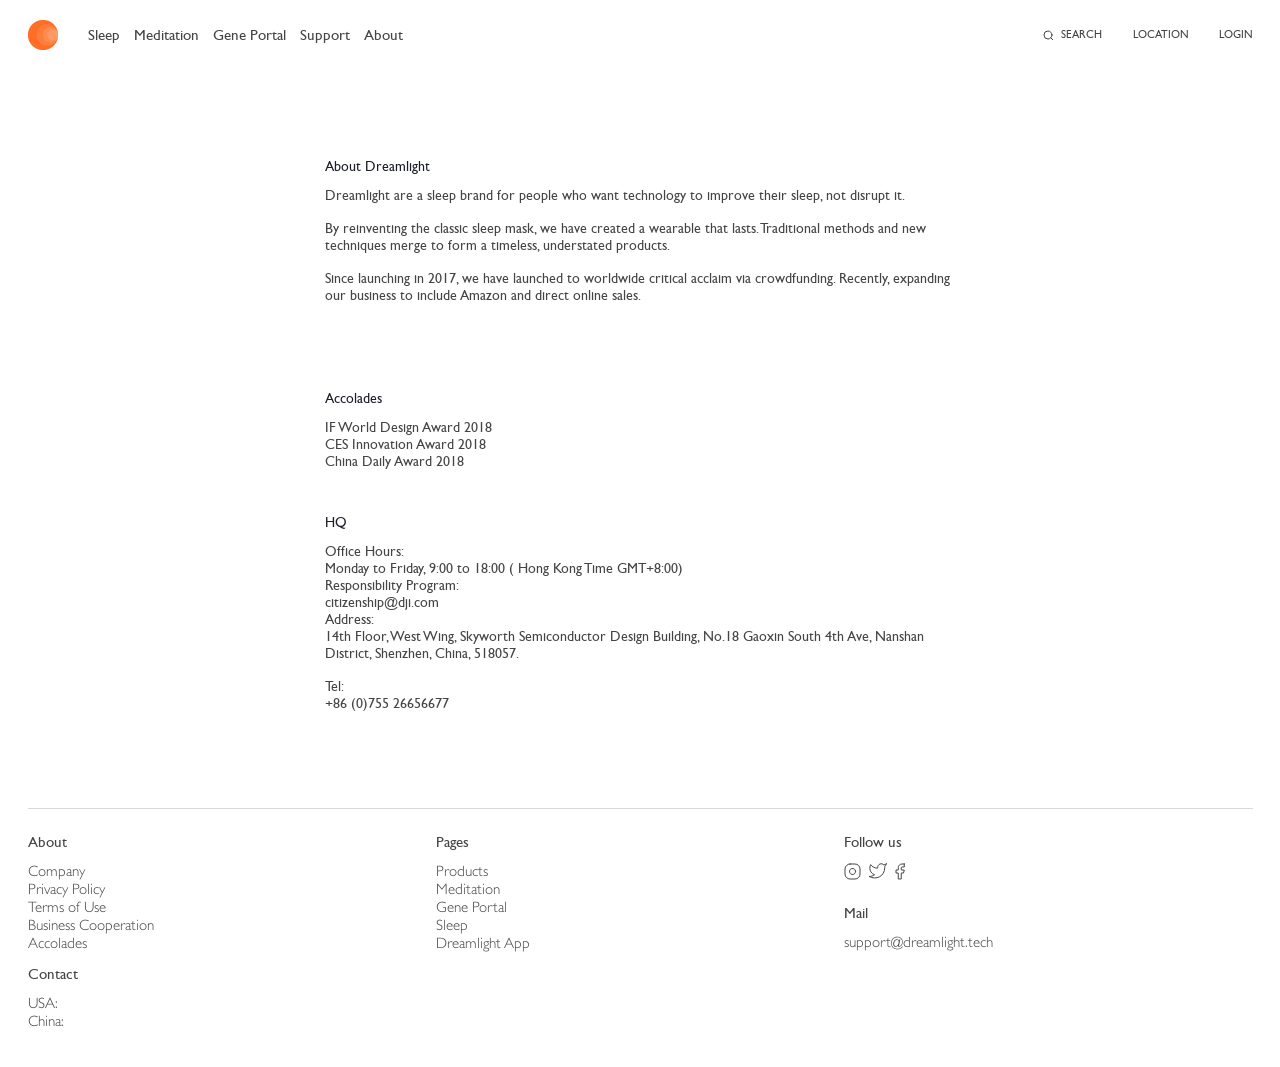
==== about.html @ 3a0cdc54 "renamed files" ====
<!doctype html>
<html>
<head>
<meta charset="utf-8">
<meta name="viewport" content="width=device-width, initial-scale=1.0">
<title>Dream Light</title>

<!-- SET: FAVICON -->
<link rel="shortcut icon" type="image/x-icon" href="images/favicon.png">
<!-- END: FAVICON -->

<!-- SET: STYLESHEET -->
<link href="css/style.css" rel="stylesheet" type="text/css" media="all">
<link href="css/flexslider.css" rel="stylesheet" type="text/css">
<link href="css/customSelectBox.css" rel="stylesheet" type="text/css">
<link href="https://fonts.googleapis.com/css?family=Open+Sans:400,600" rel="stylesheet">
<link href="css/responsive.css" rel="stylesheet" type="text/css">
<!-- END: STYLESHEET -->

</head>

<body>

<!-- wrapper starts -->
<div class="wrapper">
	
	<!-- Header Starts -->
    <header class="header header2">  
		<div class="container">
			<div class="logo">
				<a href="inner6.html#"><img src="images/logo.svg" alt=""></a>
			</div>
			<div id="nav-icon3" class="mobile_menubtn">
				<span></span>
				<span></span>
				<span></span>
				<span></span>
			</div>
			<div class="mainnav">
				<nav>
					<ul>
						<li><a href="inner6.html#">Sleep</a></li>
						<li><a href="inner6.html#">Meditation</a></li>
						<li><a href="inner6.html#">Gene Portal</a></li>
						<li><a href="inner6.html#">Support</a></li>
						<li><a href="inner6.html#">About</a></li>
					</ul>
					<div class="clear"></div>
				</nav>
			</div>
			<div class="right_box">
				<div class="search_box">
					<form action="#" method="post">
						<input type="search" class="search-input" name="search" placeholder="SEARCH">
					</form>
				</div>
				<div class="side_links">
					<ul>
						<li><a href="inner6.html#">LOCATION</a></li>
						<li><a href="inner6.html#">LOGIN</a></li>
					</ul>
				</div>
			</div>
		</div>	
    </header>	
    <!-- Header ends -->
	
	<div class="container">
		<main class="main_content">
			<div class="about_page">
				<article>
					<h3>About Dreamlight</h3>
					<p>Dreamlight are a sleep brand for people who want technology to improve their sleep, not disrupt it.</p>
					<p>By reinventing the classic sleep mask, we have created a wearable that lasts. Traditional methods and new techniques merge to form a timeless, understated products.</p>
					<p>Since launching in 2017, we have launched to worldwide critical acclaim via crowdfunding. Recently, expanding our business to include Amazon and direct online sales.</p>
				</article>
				<div class="accolades">
					<h3>Accolades</h3>
					<ul>
						<li><a href="inner6.html#">IF World Design Award 2018</a></li>
						<li><a href="inner6.html#">CES Innovation Award 2018</a></li>
						<li><a href="inner6.html#">China Daily Award 2018</a></li>
					</ul>
				</div>
				<div class="hq">
					<div class="content">
						<h3>HQ</h3>
						<h6>Office Hours:</h6>
						<p>Monday to Friday, 9:00 to 18:00 ( Hong Kong Time GMT+8:00)</p>
						<h6>Responsibility Program:</h6>
						<p><a href="mailto:citizenship@dji.com">citizenship@dji.com</a></p>
						<h6>Address:</h6>
						<p>14th Floor, West Wing, Skyworth Semiconductor Design Building, No.18 Gaoxin South 4th Ave, Nanshan District, Shenzhen, China, 518057.</p>
					</div>
					<div class="content">
						<h6>Tel:</h6>
						<p>+86 (0)755 26656677</p>
					</div>
				</div>
			</div>
		</main>
	</div>

    <!-- footer starts -->
    <footer class="footer">
		<div class="container">
			<div class="footer_content">
				<div class="footer_box">
					<div class="footer_links">
						<h5>About</h5>
						<ul>
							<li><a href="inner6.html#">Company</a></li>
							<li><a href="inner6.html#">Privacy Policy</a></li>
							<li><a href="inner6.html#">Terms of Use</a></li>
							<li><a href="inner6.html#">Business Cooperation</a></li>
							<li><a href="inner6.html#">Accolades</a></li>
						</ul>
					</div>
					<div class="footer_links">
						<h5>Contact</h5>
						<ul>
							<li><a href="inner6.html#">USA:</a></li>
							<li><a href="inner6.html#">China:</a></li>
						</ul>
					</div>
				</div>
				<div class="footer_box">
					<div class="footer_links">
						<h5>Pages</h5>
						<ul>
							<li><a href="inner6.html#">Products</a></li>
							<li><a href="inner6.html#">Meditation</a></li>
							<li><a href="inner6.html#">Gene Portal</a></li>
							<li><a href="inner6.html#">Sleep</a></li>
							<li><a href="inner6.html#">Dreamlight App</a></li>
						</ul>
					</div>
				</div>
				<div class="footer_box">
					<div class="social_links">
						<h5>Follow us</h5>
						<ul>
							<li><a href="inner6.html#"><img src="images/insta.svg" alt=""></a></li>
							<li><a href="inner6.html#"><img src="images/twitter.svg" alt=""></a></li>
							<li><a href="inner6.html#"><img src="images/fb.svg" alt=""></a></li>
						</ul>
						<div class="clear"></div>
					</div>
					<div class="footer_links">
						<h5>Mail</h5>
						<ul>
							<li><a href="mailto:support@dreamlight.tech">support@dreamlight.tech</a></li>
						</ul>
					</div>
				</div>
			</div>
		</div>
    </footer>
    <!-- footer ends -->
    
</div>
<!-- wrapper ends -->
	
<!-- SET: SCRIPTS -->
<script src="js/jquery.min.js"></script>
<script src="js/jquery.easing.1.3.js"></script>
<script src="js/jquery.hoverIntent.minified.js"></script>
<script src="js/jquery.matchHeight-min.js"></script>
<script src="js/ScrollMagic.min.js"></script>
<script src="js/debug.addIndicators.min.js"></script>
<script src="js/jquery.flexslider-min.js"></script>
<script src="js/SelectBox.js"></script>
<script src="js/custom.js"></script>
<script>
$(function(){
	
}); // end document ready
</script>
<!-- END: SCRIPTS -->

</body>
</html>
---- css/style.css ----
/*====================================== reset.css is here ========================================*/
body,div,dl,dt,dd,ul,ol,li,h1,h2,h3,h4,h5,h6,pre,form,fieldset,input,textarea,p,blockquote,th,td { margin:0; padding:0;}
table {	border-collapse:collapse; border-spacing:0;}
fieldset,img { border:0; }
address,caption,cite,code,dfn,em,strong,th,var {font-style:normal; font-weight:normal;}
ol,ul { list-style:none;}
caption,th {text-align:left;}
h1,h2,h3,h4,h5,h6 {	font-size:100%;	font-weight:bold;}
q:before,q:after {content:'';}
abbr,acronym { border:0;}
.clear{clear:both; font-size:0px;line-height:0px;}
/**************************************************************************************/
a											{color:#000; text-decoration:none; outline:0 none;}
a:hover										{color:#000;  text-decoration:none;}
h1											{font-size:24px;}
h2											{font-size:22px;}
h3											{font-size:18px;}
h4											{font-size:16px;}
h5											{font-size:14px;}
h6											{font-size:12px;}
/*----------------------------------------------------------------------------------*/
html 											{}
body										{color:#b1b1b1; font-family:"Arial", Verdana, Tahoma; font-size:12px;}
.flt_Lt										{float:left; display:inline;}
.flt_Rt										{float:right; display:inline;}
/* ---------------------------------------------------------------------------------*/


/* ---------- layout ----------*/
* {
	box-sizing: border-box;
}
body {
	color: #444444;
	font-family: "Conv_GILLSANS";
}
.wrapper {
	margin: 0 auto;
	overflow: hidden;
}
.container {
	width: 1255px;
	margin: 0 auto;
	padding: 0 15px;
}

/*-------------------------------------------*/


@font-face {
    font-family: 'Conv_GILLSANS';
    src: url('../fonts/gillsans-webfont.eot');
    src: url('../fonts/gillsans-webfont-.eot#iefix') format('embedded-opentype'),
         url('../fonts/gillsans-webfont.woff2') format('woff2'),
         url('../fonts/gillsans-webfont.woff') format('woff'),
         url('../fonts/gillsans-webfont.ttf') format('truetype'),
         url('../fonts/gillsans-webfont.svg#Conv_GILLSANS') format('svg');
    font-weight: normal;
    font-style: normal;
}

@font-face {
	font-family: 'Conv_GillSans-Light';
	src: url('../fonts/GillSans-Light.eot');
	src: local('☺'), url('../fonts/GillSans-Light.woff') format('woff'), url('../fonts/GillSans-Light.ttf') format('truetype'), url('../fonts/GillSans-Light.svg') format('svg');
	font-weight: normal;
	font-style: normal;
}

@font-face {
    font-family: 'CircularMedium';
    src: url('../fonts/CircularMedium_1.eot');
    src: url('../fonts/CircularMedium_1.eot') format('embedded-opentype'),
         url('../fonts/CircularMedium_1.woff2') format('woff2'),
         url('../fonts/CircularMedium_1.woff') format('woff'),
         url('../fonts/CircularMedium_1.ttf') format('truetype'),
         url('../fonts/CircularMedium_1.svg#CircularMedium') format('svg');
}



/* --------- HEADER HERE ---------*/
.header {
	position: absolute;
	left: 0;
	top: 0;
	width: 100%;
	z-index: 9999;
	padding: 20px 0;
}
.header:after {
	display: block;
	content: "";
	clear: both;
}
.header2 {
	background: #ffffff;
	position: relative;
}
.logo {
	float: left;
	margin-right: 30px;
}
.logo a {
	display: block;
	outline: none !important;
}
.logo img {
	display: block;
	max-width: 100%;
}
.right_box {
	float: right;
}
.search_box {
	float: left;
}
.side_links {
	float: left;
}
.side_links ul {
	list-style: none;
	margin: 0;
	padding: 0;
}
.side_links ul li {
	float: left;
	margin-left: 30px;
}
.side_links ul li a {
	display: block;
	color: #ffffff;
	font-size: 11px;
	font-family: 'Conv_GILLSANS';
	font-weight: normal;
	line-height: 30px;
	text-decoration: none;
	text-transform: uppercase;
	transition: 0.2s ease-in;
}
.side_links ul li a:hover {
	color: #FF6E25;
}
.header2 .side_links ul li a {
	color: #444444;
}
.header2 .side_links ul li a:hover {
	color: #FF6E25;
}
.search-input {
	width: 80px;
	height: 30px;
	background: url('../images/searchicon.svg') no-repeat left center;
	border: none;
	border-radius: 0;
	box-shadow: none;
	-webkit-appearance: none;
	outline: none !important;
	color: #ffffff;
	font-size: 11px;
	font-family: 'Conv_GILLSANS';
	font-weight: normal;
	line-height: 30px;
	transition: width 0.4s ease-in;
	padding-left: 18px;
	position: relative;
	left: 20px;
}
.header2 .search-input {
	color: #444444;
	background: url('../images/searchicon_dark.svg') no-repeat left center;
}
.search-input::-webkit-input-placeholder { /* Chrome/Opera/Safari */
	color: #ffffff;
	opacity: 1;
}
.search-input::-moz-placeholder { /* Firefox 19+ */
	color: #ffffff;
	opacity: 1;
}
.search-input:-ms-input-placeholder { /* IE 10+ */
	color: #ffffff;
	opacity: 1;
}
.search-input:-moz-placeholder { /* Firefox 18- */
	color: #ffffff;
	opacity: 1;
}
.header2 .search-input::-webkit-input-placeholder { /* Chrome/Opera/Safari */
	color: #444444;
	opacity: 1;
}
.header2 .search-input::-moz-placeholder { /* Firefox 19+ */
	color: #444444;
	opacity: 1;
}
.header2 .search-input:-ms-input-placeholder { /* IE 10+ */
	color: #444444;
	opacity: 1;
}
.header2 .search-input:-moz-placeholder { /* Firefox 18- */
	color: #444444;
	opacity: 1;
}
.search_box.open .search-input {
	width: 120px;
}


/* ---------------------------------------------------------*/



/* --------- NAVIGATION HERE --------*/
.nav										{}
.nav ul										{}
.nav ul li									{}
.nav ul li a								{}
.nav ul li a span							{}
.nav ul li a:hover							{}
.mainnav {
	float: left;
}
.mainnav nav {

}
.mainnav nav ul {
	list-style: none;
	margin: 0;
	padding: 0;
}
.mainnav nav ul li {
	float: left;
	margin-right: 14px;
}
.mainnav nav ul li a {
	display: block;
	color: #ffffff;
	font-size: 15px;
	font-family: 'Conv_GILLSANS';
	font-weight: normal;
	line-height: 30px;
	text-decoration: none;
	transition: 0.2s ease-in;
	outline: none !important;
}
.mainnav nav ul li a:hover {
	color: #FF6E25;
}
.header2 .mainnav nav ul li a {
	color: #444444;
}
.header2 .mainnav nav ul li a:hover {
	color: #FF6E25;
}



/* ---------------------------------------------------------*/

/* ------- MAIN CONTENT HERE --------*/
.main_content {
	max-width: 1050px;
	margin: 0 auto;
}
.backbg {
	display: none;
}
.backbgbox {
	background-size: cover;
	background-position: center center;
}
.homehero {
	height: 80vh;
	min-height: 600px;
	position: relative;
	z-index: 80;
}
.homehero_caption {
	height: 100%;
	display: -webkit-box;
	display: -ms-flexbox;
	display: flex;
	-webkit-box-align: center;
	-ms-flex-align: center;
	align-items: center;
	-webkit-box-pack: center;
	-ms-flex-pack: center;
	justify-content: center;
	-webkit-box-orient: vertical;
  	-webkit-box-direction: normal;
    -ms-flex-direction: column;
    flex-direction: column;
	text-align: center;
}
.homehero_caption h1 {
	color: #ffffff;
	font-size: 48px;
	font-family: 'CircularMedium';
	font-weight: normal;
	line-height: normal;
	letter-spacing: -1px;
}
.homehero_caption h1 .oin {
	position: relative;
}
.homehero_caption h1 .oin:after {
	display: block;
	content: "";
	width: 31px;
	height: 18px;
	background: url('../images/Oval.svg') no-repeat center center;
	background-size: 100% auto;
	position: absolute;
	left: 92%;
	top: 92%;
}
.homehero_caption p {
	color: #ffffff;
	font-size: 24px;
	font-family: 'Conv_GILLSANS';
	font-weight: normal;
	line-height: normal;
	margin-bottom: 0;
}
.homehero_caption h1 + p {
	padding-top: 4px;
}
.highlight_products {
	position: relative;
	z-index: 80;
}
.highlight_products_list {
	margin: 0 -20px;
}
.highlight_products_list ul {
	list-style: none;
	margin: 0;
	padding: 0;
}
.highlight_products_list ul li {
	padding: 0 20px;
	float: left;
	width: 33.33%;
	margin-bottom: 30px;
}
.down_arrow {
	display: block;
	width: 40px;
	height: 40px;
	background: url('../images/downarrow.svg') no-repeat center center;
	position: absolute;
	bottom: 0;
	left: 50%;
	margin-left: -20px;
	transition: 0.2s ease-in;
	cursor: pointer;
	outline: none !important;
}
.down_arrow:hover {
	opacity: 0.8;
}
.product_box {
	text-align: center;
}
.highlight_products_list ul li figure {
	height: 204px;
	border: 1px solid #dddddd;
	border-radius: 8px;
	margin: 0;
	display: -webkit-box;
	display: -ms-flexbox;
	display: flex;
	-webkit-box-orient: vertical;
	-webkit-box-direction: normal;
	-ms-flex-direction: column;
	flex-direction: column;
	-webkit-box-align: center;
	-ms-flex-align: center;
	align-items: center;
	-webkit-box-pack: end;
	-ms-flex-pack: end;
	justify-content: flex-end;
	position: relative;
	margin-bottom: 12px;
}

:hover .highlight_products_list ul li figure {
		box-shadow: 0 8px 9px 4px rgba(0, 0, 0, 0.08);
		-webkit-transition: box-shadow 0.5s ease-in-out;
    -moz-transition: box-shadow 0.5s ease-in-out;
    -ms-transition: box-shadow 0.5s ease-in-out;
    -o-transition: box-shadow 0.5s ease-in-out;
    transition: box-shadow 0.5s ease-in-out;
		border-color: #fff;
	}

.highlight_products_list ul li figure > img {
	display: block;
	max-width: 90%;
	max-height: 90%;
}
.highlight_products {
	padding-top: 12px;
	padding-bottom: 20px;
}
.highlight_products_list ul li figure .prime {
	position: absolute;
	right: 15px;
	bottom: 20px;
}
.highlight_products_list ul li .info {
	padding: 0 45px;
	position: relative;
}
.highlight_products_list ul li .info h4 {
	color: #444444;
	font-size: 15px;
	font-family: 'Conv_GILLSANS';
	font-weight: normal;
	line-height: normal;
}
.highlight_products_list ul li .info .price {
	color: #8E8E8E;
	font-size: 15px;
	font-family: 'Conv_GILLSANS';
	font-weight: normal;
	line-height: normal;
	position: absolute;
	right: 0;
	top: 0;
}
.highlight_products_list ul li.featured figure {
	border: 1px solid rgba(0,0,0,0);
	box-shadow: 0 8px 9px 4px rgba(0, 0, 0, 0.08);
}
.dreamlight_box {
	background: #fafafa;
	padding-top: 40px;
}
.dreamlight_box h2 {
	color: #444444;
	font-size: 24px;
	font-family: 'Conv_GILLSANS';
	font-weight: normal;
	line-height: normal;
	position: relative;
	z-index: 80;
	text-align: left;
	position: absolute;
	top: 10px;
	left: 0;
	background: #fafafa;
	width: 380px;
}
.dreamlight_product {
	margin-top: -20px;
}
.dreamlight_product img {
	display: block;
	max-width: 100%;
	margin: 0 auto;
}
.feature_list {
	padding-top: 64px;
	padding-bottom: 45px;
	position: relative;
	background: #ffffff;
	z-index: 90;
}
.feature_list ul {

}
.feature_list ul li {
	padding-bottom: 100px;
}
.feature_list ul li:last-child {
	padding-bottom: 0;
}
.feature_list ul li:after {
	display: block;
	content: "";
	clear: both;
}
.feature_list ul li figure {
	display: block;
	width: 50%;
	height: 325px;
	float: left;
	margin: 0;
}
.feature_list ul li .content {
	float: right;
	width: 36%;
}
.feature_list ul li:nth-child(odd) figure {
	float: right;
}
.feature_list ul li:nth-child(odd) .content {
	float: left;
}
.feature_list ul li h3 {
	color: #444444;
	font-size: 24px;
	font-family: 'Conv_GILLSANS';
	font-weight: normal;
	line-height: normal;
	padding-bottom: 14px;
}
.feature_list ul li p {
	color: #444444;
	font-size: 13px;
	font-family: 'Conv_GILLSANS';
	font-weight: normal;
	line-height: normal;
	margin-bottom: 14px;
}
.btn {
	display: inline-block;
	height: 33px;
	background: #ffffff;
	border: 1px solid #e7e7e7;
	border-radius: 0;
	box-shadow: none;
	-webkit-appearance: none;
	outline: none !important;
	padding: 0 12px;
	color: #444444;
	font-size: 12px;
	font-family: 'Conv_GILLSANS';
	font-weight: normal;
	line-height: 31px;
	text-decoration: none;
	text-transform: uppercase;
	transition: 0.2s ease-in;
}
.btn:hover {
	background: #e7e7e7;
}
.feature_list ul li .btn {
	margin-top: 10px;
}
.partner_box {
	width: 920px;
	margin: 0 auto;
	position: relative;
	margin-top: -66px;
	z-index: 40;
}
.partner_box ul {
	list-style: none;
	margin: 0;
	padding: 0;
}
.partner_box ul li {
	width: 21.73%;
	float: left;
	margin-right: 4.34%;
	margin-bottom: 4.34%;
	background: #ffffff;
	box-shadow: 0 2px 11px 0 rgba(0, 0, 0, 0.06);
	border-radius: 2px;
	overflow: hidden;
	transition: 0.2s ease-in;
}
.partner_box ul li img {
	display: block;
	max-width: 100%;
}
.partner_box ul li:hover {
	box-shadow: 0 2px 16px 0 rgba(0, 0, 0, 0.1);
}
.partner_box ul li:nth-child(4n) {
	margin-right: 0;
}
.partner_box ul li a {
	height: 132px;
	background: #ffffff;
	display: -webkit-box;
	display: -ms-flexbox;
	display: flex;
	-webkit-box-orient: vertical;
	-webkit-box-direction: normal;
	-ms-flex-direction: column;
	flex-direction: column;
	-webkit-box-align: center;
	-ms-flex-align: center;
	align-items: center;
	-webkit-box-pack: center;
	-ms-flex-pack: center;
	justify-content: center;
}
.app_download_box {
	padding-bottom: 34px;
    position: relative;
    z-index: 80;
    background: #ffffff;
}
.half_box {
	width: 50%;
}
.app_download_box:after {
	display: block;
	content: "";
	clear: both;
}
.app_download_box h3 {
	color: #444444;
	font-size: 24px;
	font-family: 'Conv_GILLSANS';
	font-weight: normal;
	line-height: normal;
	padding-bottom: 14px;
}
.app_download_box p {
	color: #444444;
	font-size: 13px;
	font-family: 'Conv_GILLSANS';
	font-weight: normal;
	line-height: normal;
	margin-bottom: 14px;
	max-width: 460px;
}
.app_link {

}
.app_link ul {
	list-style: none;
	margin: 0;
	padding: 0;
}
.app_link ul li {
	float: left;
	margin-right: 40px;
}
.app_link ul li:last-child {
	margin-right: 0;
}
.app_download_box .app_link {
	padding-top: 24px;
}
.right_design {
	float: right;
}
.right_design .d1 {
	float: left;
	margin-right: 108px;
}
.right_design .d2 {
	float: left;
}
.app_download_box .half_box {
	float: left;
}
.vid_box {
	padding-bottom: 34px;
    position: relative;
    z-index: 80;
}
.embed-responsive video {
	display: block;
	width: 100%;
}
.play_btn {
  border: 0;
  background: transparent;
  box-sizing: border-box;
  width: 0;
  height: 50px;
  border-color: transparent transparent transparent #f1f1ef;
  transition: 0.2s all ease;
  cursor: pointer;
  border-style: solid;
  border-width: 25px 0 25px 40px;
  outline: none !important;
}
.play_btn.paused {
  opacity: 0;
  border-style: double;
  border-width: 0px 0 0px 40px;
}
.embed-responsive:hover .play_btn.paused {
	opacity: 1;
}
.play_btn:hover {
  border-color: transparent transparent transparent #ffffff;
}
.vid_box .play_btn {
	position: absolute;
	top:50%;
	left:50%;
	-ms-transform: translate(-50%,-50%);
	-webkit-transform: translate(-50%,-50%);
	transform:translate(-50%,-50%);
}
.embed-responsive {
	position: relative;
}
.product_list_box {
	padding-top: 90px;
	padding-bottom: 35px;
}
.product_list {

}
.product_list ul {
	list-style: none;
	margin: 0;
	padding: 0;
}
.product_list ul li {
	padding-bottom: 82px;
}
.product_list ul li:last-child {
	padding-bottom: 0;
}
.product_list ul li:after {
	display: block;
	content: "";
	clear: both;
}
.product_list ul li.featured figure {
	border: 1px solid #ff6e25;
}
.product_list ul li h3 {
	display: inline-block;
	color: #444444;
	font-size: 24px;
	font-family: 'Conv_GILLSANS';
	font-weight: normal;
	line-height: normal;
	padding-bottom: 14px;
}
.product_list ul li h3 small {
	font-size: 1em;
	font-family: 'Conv_GillSans-Light';
}
.product_list ul li p {
	color: #444444;
	font-size: 13px;
	font-family: 'Conv_GILLSANS';
	font-weight: normal;
	line-height: normal;
	margin-bottom: 14px;
}
.product_list ul li .prime {
	display: inline-block;
	margin-left: 8px;
}
.product_list ul li figure {
	background: #ffffff;
	width: 51%;
	height: 332px;
	float: left;
	border: 1px solid #dddddd;
	border-radius: 8px;
	display: -webkit-box;
	display: -ms-flexbox;
	display: flex;
	-webkit-box-orient: vertical;
	-webkit-box-direction: normal;
	-ms-flex-direction: column;
	flex-direction: column;
	-webkit-box-align: center;
	-ms-flex-align: center;
	align-items: center;
	-webkit-box-pack: center;
	-ms-flex-pack: center;
	justify-content: center;
	margin: 0;
}
.product_list ul li .content {
	width: 36.22%;
	float: right;
}
.product_list ul li .btn {
    margin-top: 10px;
}
.product_list ul li:nth-child(odd) figure {
	float: right;
}
.product_list ul li:nth-child(odd) .content {
	float: left;
}
.gene_portal {
	background: #F7F7F6;
}
.gene_portal .half_box {
	float: left;
	min-height: 600px;
}
.gene_fig {
	background: #EFF0ED;
	display: -webkit-box;
	display: -ms-flexbox;
	display: flex;
	-webkit-box-orient: vertical;
	-webkit-box-direction: normal;
	-ms-flex-direction: column;
	flex-direction: column;
	-webkit-box-align: center;
	-ms-flex-align: center;
	align-items: center;
	-webkit-box-pack: center;
	-ms-flex-pack: center;
	justify-content: center;
	position: relative;
}
.gene_fig:before {
	display: block;
	content: "";
	width: 2000px;
	height: 100%;
	background: #EFF0ED;
	position: absolute;
	right: 100%;
	top: 0;
}
.portal_login {
	display: -webkit-box;
	display: -ms-flexbox;
	display: flex;
	-webkit-box-orient: vertical;
	-webkit-box-direction: normal;
	-ms-flex-direction: column;
	flex-direction: column;
	-webkit-box-align: center;
	-ms-flex-align: center;
	align-items: center;
	-webkit-box-pack: center;
	-ms-flex-pack: center;
	justify-content: center;
}
.sign_box_wrapper {
	width: 250px;
}
.sign_box {
	border-radius: 4px;
  	background-color: #ffffff;
  	box-shadow: 4px 7px 19px 0 #dddddd;
	overflow: hidden;
	margin-bottom: 25px;
}
.sign_box .title {
	background: #ffffff;
	box-shadow: 0 0 14px 0 #dddddd;
	padding: 16px 12px;
	border-radius: 4px 4px 0 0;
	margin-bottom: 20px;
}
.sign_box .title:after {
	display: block;
	content: "";
	clear: both;
}
.sign_box .title h5 {
	color: #949ea8;
	font-size: 11px;
	font-family: 'Conv_GILLSANS';
	font-weight: normal;
	line-height: normal;
	text-transform: uppercase;
	letter-spacing: 1px;
	float: left;
}
.sign_box .title a {
	display: block;
	color: #bdc3c6;
	font-size: 12px;
	font-family: 'Conv_GILLSANS';
	font-weight: normal;
	line-height: normal;
	text-decoration: none;
	transition: 0.1s ease-in;
	opacity: 0.96;
	letter-spacing: 0.4px;
	float: right;
}
.sign_box .title a:hover {
	color: #444444;
	opacity: 0.6;
}
.sign_box .content {
	padding: 0 12px;
}
.std_input {
	display: block;
	width: 100%;
	height: 40px;
	background: #f5f8f9;
	border: 1px solid rgba(0,0,0,0);
	border-radius: 3px;
	box-shadow: none;
	-webkit-appearance: none;
	outline: none !important;
	padding: 0 12px;
	color: #454749;
	font-size: 14px;
	font-family: 'Conv_GILLSANS';
	font-weight: normal;
	line-height: 38px;
	letter-spacing: 0.2px;
	transition: 0.2s ease-out;
}
.std_input::-webkit-input-placeholder { /* Chrome/Opera/Safari */
	color: #D1D7D9;
	opacity: 1;
}
.std_input::-moz-placeholder { /* Firefox 19+ */
	color: #D1D7D9;
	opacity: 1;
}
.std_input:-ms-input-placeholder { /* IE 10+ */
	color: #D1D7D9;
	opacity: 1;
}
.std_input:-moz-placeholder { /* Firefox 18- */
	color: #D1D7D9;
	opacity: 1;
}
.std_input:focus {
	background: #fcfcfd;
	border: 1px solid #ecf0f3;
}
.input_box {
	margin-bottom: 10px;
	position: relative;
}
.create_account {
	text-align: center;
}
.create_account h6 {
	color: #dddddd;
	font-size: 14px;
	font-family: 'Conv_GILLSANS';
	font-weight: normal;
	line-height: normal;
	opacity: 0.96;
	padding-bottom: 5px;
}
.create_account a {
	display: inline-block;
	color: #ff6e25;
	font-size: 14px;
	font-family: 'Conv_GILLSANS';
	font-weight: normal;
	line-height: normal;
	opacity: 0.96;
	text-decoration: none;
	transition: 0.1s ease-in;
	outline: none !important;
}
.create_account a:hover {
	opacity: 1;
}
.input_box .icon {
	position: absolute;
	right: 6px;
	top:50%;
	-ms-transform: translate(0,-50%);
	-webkit-transform: translate(0,-50%);
	transform:translate(0,-50%);
}
.input_box .icon img {
	display: block;
}
.submit_box {
	margin-bottom: 15px;
	padding-top: 15px;
}
.std_submit {
	width: 100%;
	height: 46px;
	background: #ff6e25;
	border: none;
	border-radius: 2px;
	box-shadow: none !important;
	-webkit-appearance: none;
	outline: none !important;
	color: #ffffff;
	font-size: 14px;
	font-family: 'Conv_GILLSANS';
	font-weight: normal;
	line-height: 46px;
	text-transform: uppercase;
	text-decoration: none;
	transition: 0.2s ease-in;
	text-align: center;
	padding: 0 15px;
	cursor: pointer;
}
.std_submit:hover {
	background: #ec601a;
}
.product_info_wrapper {
	padding-top: 52px;
	padding-bottom: 38px;
}
.product_info {

}
.gallery_box_wrapper {
	width: 50%;
	float: left;
}
.gallery_thumbs {
	width: 43px;
	float: left;
	margin-right: 18px;
}
.gallery_thumbs ul {
	list-style: none;
	margin: 0;
	padding: 0;
}
.gallery_thumbs ul li {
	margin-bottom: 10px;
	cursor: pointer;
	transition: 0.1s ease-in;
}
.gallery_thumbs ul li.flex-active {
	opacity: 0.8;
}
.gallery_thumbs ul li img {
	display: block;
	width: 100%;
}
.gallery_box {
	width: 445px;
	float: left;
	margin: 0 !important;
}
.product_info {
	width: 42.5%;
	float: right;
}
.flexslider {
	border: none !important;
}
.product_info h1 {
	color: #444444;
	font-size: 22px;
	font-family: 'Conv_GILLSANS';
	font-weight: normal;
	line-height: normal;
	padding-bottom: 30px;
}
.product_info h1 img {
	margin-left: 5px;
}
.select_box {
	width: 260px;
	margin-bottom: 12px;
}
.select_box h4 {
	color: #444444;
	font-size: 11px;
	font-family: 'Conv_GILLSANS';
	font-weight: normal;
	line-height: normal;
	letter-spacing: 1.2px;
	text-transform: uppercase;
	padding-bottom: 8px;
}
.btn_box {
	width: 260px;
}
.btn_box ul {
	list-style: none;
	margin: 0;
	padding: 0;
}
.btn_box ul li {
	margin-bottom: 12px;
}
.btn-md {
	display: block;
	width: 100%;
	height: 46px;
	background: #cccccc;
	border: none;
	border-radius: 0;
	box-shadow: none;
	-webkit-appearance: none;
	outline: none !important;
	color: #ffffff;
	font-size: 13px;
	font-family: 'Conv_GILLSANS';
	font-weight: normal;
	line-height: 46px;
	letter-spacing: 1px;
	text-decoration: none;
	transition: 0.1s ease-in;
	text-align: center;
	padding: 0 15px;
}
.btn-md:hover {
	color: #ffffff;
	background: #b4b4b4;
}
.overview_box {

}
.overview_box h4 {
	color: #444444;
	font-size: 11px;
	font-family: 'Conv_GILLSANS';
	font-weight: normal;
	line-height: normal;
	letter-spacing: 1.2px;
	text-transform: uppercase;
	padding-bottom: 14px;
}
.overview_box ul {
	list-style: none;
	margin: 0;
	padding: 0;
}
.overview_box ul li {
	color: #444444;
	font-size: 12px;
	font-family: 'Conv_GILLSANS';
	font-weight: normal;
	line-height: normal;
	letter-spacing: 0.2px;
	padding-bottom: 12px;
}
.product_info .btn_box {
	padding-bottom: 36px;
}
.btn-info {
	background: #5890ff;
}
.btn-info:hover {
	background: #2366eb;
}
.discount_box_wrapper {

}
.discount_box {
	background: #ffffff;
	border-radius: 2px;
	overflow: hidden;
	box-shadow: 0 30px 80px 0 rgba(0, 0, 0, 0.05);
	padding-bottom: 34px;
	margin-bottom: 34px;
}
.discount_box .title {
	background: #fafafa;
	text-align: center;
	border-radius: 2px 2px 0 0;
	padding: 16px 15px;
}
.discount_box .title h3 {
	color: #444444;
	font-size: 11px;
	font-family: 'Conv_GILLSANS';
	font-weight: normal;
	line-height: normal;
	text-transform: uppercase;
	letter-spacing: 1.2px;
}
.discount_box .content {
	max-width: 800px;
	margin: 0 auto;
	padding: 0 15px;
	padding-top: 25px;
}
.discount_box .content figure {
	text-align: center;
	margin: 0;
	margin-bottom: 18px;
}
.discount_box .content p {
	color: #444444;
	font-size: 13px;
	font-family: 'Conv_GILLSANS';
	font-weight: normal;
	line-height: normal;
	margin-bottom: 20px;
}
.discount_box .content p span {
	color: #aaaaaa;
}
.disc_input {
	text-align: center;
}
.subsc_input {
	display: inline-block;
	width: 260px;
	height: 44px;
	background: #ffffff;
	border: 1px solid #dddddd;
	border-radius: 2px;
	box-shadow: 0 6px 20px 0 rgba(0, 0, 0, 0.05);
	-webkit-appearance: none;
	outline: none !important;
	padding: 0 15px;
	color: #444444;
	font-size: 13px;
	font-family: 'Conv_GILLSANS';
	font-weight: normal;
	line-height: 42px;
	transition: 0.2s ease-in;
}
.as_seen_wrapper {

}
.as_seen {
	background: #ffffff;
	box-shadow: 0 30px 80px 0 rgba(0, 0, 0, 0.1);
	max-width: 1050px;
	margin: 0 auto;
}
.vid_box2 {
	padding-bottom: 0;
}
.as_seen .left_content {
	width: 66.66%;
	float: left;
	background: #fafafa;
	padding-bottom: 54px;
}
.as_seen .left_content figure {
	margin: 0;
}
.as_seen .left_content figure img {
	display: block;
	width: 100%;
}
.as_seen .right_content {
	width: 33.34%;
	float: right;
	padding: 0 30px;
}
.as_seen:after {
	display: block;
	content: "";
	clear: both;
}
.as_seen_content {
	padding-top: 90px;
	border-bottom: 1px solid #e8e8e8;
	padding-bottom: 14px;
}
.as_seen_content h2 {
	color: #444444;
	font-size: 32px;
	font-family: 'CircularMedium';
	font-weight: normal;
	line-height: normal;
	padding-bottom: 24px;
}
.as_seen_content p {
	color: #444444;
	font-size: 12px;
	font-family: 'Conv_GILLSANS';
	font-weight: normal;
	line-height: normal;
	margin-bottom: 14px;
	opacity: 0.6;
}
.asseen_logo {
	margin-bottom: 26px;
}
.asseen_logo img {
	max-width: 100%;
}
.as_seen .left_content .content {
	padding: 0 45px;
	padding-top: 20px;
}
.as_seen .left_content .content h3 {
	color: #2c2c2c;
	font-size: 22px;
	font-family: 'Conv_GILLSANS';
	font-weight: normal;
	line-height: normal;
	letter-spacing: 1.6px;
	padding-bottom: 54px;
}
.sm_features {
	width: 32%;
	float: left;
}
.as_seen .left_content .content .btn_box_wrapper {
	width: 68%;
	float: right;
}
.sm_features ul {
	list-style: none;
	margin: 0;
	padding: 0;
}
.sm_features ul li {
	color: #a0a0a0;
	font-size: 14px;
	font-family: 'Conv_GILLSANS';
	font-weight: normal;
	line-height: normal;
	padding-bottom: 24px;
}
.sm_features ul li strong {
	color: #2c2c2c;
	font-size: 26px;
	font-family: 'Conv_GILLSANS';
	font-weight: normal;
	line-height: normal;
	margin-right: 8px;
}
.btn-danger {
	background: #d61c6c;
}
.btn-danger:hover {
	background: #b50d56;
}
.as_seen .left_content .content .btn_box .btn-md {
	display: block;
	width: 46.15%;
	float: left;
}
.as_seen .left_content .content .btn_box .btn-md:nth-child(2n) {
	float: right;
}
.as_seen .left_content .content .btn_box {
	width: auto;
}
.as_seen .left_content .content .btn_box a {
	font-size: 14px;
	letter-spacing: 0.6px;
}
.raised {
	padding-bottom: 36px;
}
.raised p {
	color: #9b9b9b;
	font-size: 16px;
	font-family: 'Conv_GILLSANS';
	font-weight: normal;
	line-height: normal;
	letter-spacing: 0.6px;
}
.progress_bar {
	width: 100%;
	height: 10px;
	background: #dddddd;
	border-radius: 10px;
	position: relative;
	margin-bottom: 12px;
}
.progress_bar span {
	position: absolute;
	left: 0;
	top: 0;
	height: 100%;
	background: #d61c6c;
	border-radius: 10px;
}
.product_list2 ul li figure {
	border-radius: 2px;
	overflow: hidden;
}
.product_list2 ul li figure.backbgbox {
	background-size: cover;
	background-position: center center;
}
.product_list2 ul li .content {
	padding-top: 10px;
}
.product_list2 ul li:last-child {
	padding-bottom: 50px;
}
select.std_select {
    left: -999em;
    position: absolute;
}
.customSelect.std_select {
	float: none;
	margin: 0;
}
.customSelect.std_select .selectedValue {
	height: 30px;
	background: #ffffff;
	border: 1px solid #dddddd;
	border-radius: 0;
	color: #444444;
	font-size: 11px;
	font-family: 'Conv_GILLSANS';
	font-weight: normal;
	line-height: 30px;
	letter-spacing: 1.2px;
	text-transform: uppercase;
	padding: 0 5px;
	padding-right: 35px;
	box-shadow: none !important;
}
.customSelect.std_select .selectValueWrap .caret {
    cursor: pointer;
    position: absolute;
    right: 12px;
    top: 13px;
}
.customSelect.std_select .selectedValue span {
	display: inline-block;
	width: 16px;
	height: 16px;
	background: #949ea8;
	margin-right: 10px;
	position: relative;
	top: 4px;
}
.customSelect.std_select .selectList {
	border-radius: 0;
	width: 100%;
	border: 1px solid #dddddd;
	margin: 0;
	margin-top: -1px;
}
.customSelect.std_select .selectList dd {
	color: #444444;
	font-size: 11px;
	font-family: 'Conv_GILLSANS';
	font-weight: normal;
	line-height: 28px;
	letter-spacing: 1.2px;
	text-transform: uppercase;
	padding: 0 5px;
}
.customSelect.std_select .selected {
	background: #e8e8e8;
}
.customSelect.std_select .hovered {
	background: #f4f4f4;
}
.customSelect.std_select .selectList dd span {
	display: inline-block;
	width: 16px;
	height: 16px;
	background: #949ea8;
	margin-right: 10px;
	position: relative;
	top: 4px;
}
.customSelect.std_select .gray {
	background: #949ea8 !important;
}
.customSelect.std_select .blue {
	background: #AAC8E4 !important;
}
.customSelect.std_select .gold {
	background: #F6F28E !important;
}
.customSelect.std_select .silver {
	background: #EDF2EC !important;
}
.product_discount_wrapper {
	height: calc(100vh - 70px);
	padding-top: 104px;
}
.inner_hero {
	height: 510px;
}
.text-center {
	text-align: center;
}
.inner_hero_caption {
	padding-top: 154px;
	padding-bottom: 40px;
}
.inner_hero_caption p {
	color: #ffffff;
	font-size: 30px;
	font-family: 'Conv_GILLSANS';
	font-weight: normal;
	line-height: normal;
	margin-bottom: 2px;
}
.inner_hero_caption h1 {
	color: #ffffff;
	font-size: 48px;
	font-family: 'CircularMedium';
	font-weight: normal;
	line-height: normal;
	letter-spacing: -1px;
}
.support_features {
	max-width: 1040px;
	margin: 0 auto;
	border-bottom: 1px solid #dcdcdc;
	padding-top: 40px;
}
.support_features ul {
	list-style: none;
	margin: 0;
	padding: 0;
}
.support_features ul li {
	width: 33.33%;
	float: left;
	border-right: 1px solid #dcdcdc;
	padding: 0 40px;
	padding-bottom: 58px;
	padding-top: 42px;
}
.support_features ul li:nth-child(3n) {
	border-right: none;
}
.support_features ul li figure {
	height: 100px;
	display: -webkit-box;
	display: -ms-flexbox;
	display: flex;
	-webkit-box-align: center;
	-ms-flex-align: center;
	align-items: center;
	-webkit-box-pack: center;
	-ms-flex-pack: center;
	justify-content: center;
	margin: 0;
	margin-bottom: 14px;
}
.support_features ul li h4 {
	color: #4a4a4a;
	font-size: 18px;
	font-family: 'Open Sans', sans-serif;
	font-weight: 600;
	line-height: normal;
	padding-bottom: 10px;
}
.support_features ul li p {
	color: #858585;
	font-size: 16px;
	font-family: 'Open Sans', sans-serif;
	font-weight: 400;
	line-height: 1.63;
}
.contact_us {
	padding-top: 116px;
	padding-bottom: 150px;
}
.contact_us h2 {
	color: #444444;
	font-size: 30px;
	font-family: 'Conv_GILLSANS';
	font-weight: 600;
	line-height: normal;
	padding-bottom: 2px;
}
.contact_us p {
	color: #444444;
	font-size: 16px;
	font-family: 'Conv_GILLSANS';
	font-weight: 600;
	line-height: normal;
	padding-bottom: 32px;
}
.contact_us a {

}
.btn-sm {
	display: inline-block;
	height: 40px;
	border: none;
	border-radius: 2px;
	box-shadow: none;
	-webkit-appearance: none;
	outline: none !important;
	color: #ffffff;
	font-size: 14px;
	font-family: 'Conv_GILLSANS';
	font-weight: normal;
	line-height: 40px;
	text-decoration: none;
	transition: 0.1s ease-in;
	text-align: center;
	padding: 0 15px;
}
.btn-warning {
	background: #ff6e25;
}
.btn-warning:hover {
	color: #ffffff;
	background: #ec601a;
}
.contact_us .btn-sm {
	width: 200px;
}
.about_page {
	max-width: 630px;
	margin: 0 auto;
	padding-top: 88px;
	padding-bottom: 80px;
}
.about_page h3 {
	color: #1c1f28;
	font-size: 14px;
	font-family: 'Conv_GILLSANS';
	font-weight: normal;
	line-height: normal;
}
.about_page p {
	color: #444444;
	font-size: 14px;
	font-family: 'Conv_GILLSANS';
	font-weight: normal;
	line-height: normal;
	margin-bottom: 16px;
}
.about_page p a {
	color: #444444;
	text-decoration: none;
}
.about_page p a:hover {
	color: #444444;
	text-decoration: underline;
}
.about_page h3 {
	color: #1c1f28;
	font-size: 14px;
	font-family: 'Conv_GILLSANS';
	font-weight: normal;
	line-height: normal;
	padding-bottom: 12px;
}
.about_page ul {
	list-style: none;
	margin: 0;
	padding: 0;
}
.about_page ul li {
	color: #444444;
	font-size: 14px;
	font-family: 'Conv_GILLSANS';
	font-weight: normal;
	line-height: normal;
}
.about_page ul li a {
	color: #444444;
	text-decoration: none;
	transition: 0.1s ease-in;
}
.about_page ul li a:hover {
	color: #ff6e25;
}
.about_page h6 {
	color: #444444;
	font-size: 14px;
	font-family: 'Conv_GILLSANS';
	font-weight: normal;
	line-height: normal;
}
.hq .content {
	padding-bottom: 16px;
}
.hq .content p {
	margin-bottom: 0;
}
.about_page article {
	padding-bottom: 70px;
}
.accolades {
	padding-bottom: 44px;
}
.product_hg_wrapper {

}
.product_hg_list {
	max-width: 1050px;
	margin: 0 auto;
	margin-top: -30px;
}
.product_hg_list ul {
	list-style: none;
	margin: 0;
	padding: 0;
}
.product_hg_list ul li {
	background: #ffffff;
	box-shadow: 0 30px 80px 0 rgba(0, 0, 0, 0.1);
	margin-bottom: 80px;
}
.product_hg_list ul li:after {
	display: block;
	content: "";
	clear: both;
}
.product_hg_list ul li figure {
	width: 66.66%;
	float: left;
	margin: 0;
	min-height: 550px;
}
.product_hg_list ul li .content_wrapper {
	width: 33.34%;
	float: left;
	padding: 0 30px;
	padding-top: 60px;
	padding-bottom: 20px;
}
.product_hg_list ul li:nth-child(2n) figure {
	float: right;
}
.product_hg_wrapper {
	position: relative;
	z-index: 80;
}
.vid_box {
	position: relative;
	z-index: 80;
}
.app_download_box {
	position: relative;
	z-index: 80;
}
.product_hg_list ul li h3 {
	color: #000000;
	font-size: 18px;
	font-family: 'Conv_GillSans-Light';
	font-weight: normal;
	line-height: normal;
	letter-spacing: 1.2px;
	padding-bottom: 10px;
}
.product_hg_list ul li h2 {
	color: #444444;
	font-size: 32px;
	font-family: 'CircularMedium';
	font-weight: normal;
	line-height: normal;
	padding-bottom: 26px;
}
.product_hg_list ul li p {
	color: #686868;
	font-size: 12px;
	font-family: 'Conv_GILLSANS';
	font-weight: normal;
	line-height: normal;
	padding-bottom: 14px;
}
.product_hg_list ul li .content {
	padding-bottom: 10px;
	border-bottom: 1px solid #EAEAEA;
	margin-bottom: 24px;
	padding-right: 20px;
}
.featured_product {
	background: #ffffff;
	border-radius: 2px;
	box-shadow: 0 20px 80px 0 rgba(0, 0, 0, 0.1);
	overflow: hidden;
	margin-top: 34px;
	margin-bottom: 50px;
}
.featured_product:after {
	display: block;
	content: "";
	clear: both;
}
.featured_product figure {
	width: 66.66%;
	min-height: 550px;
	background: #FAFAFA;
	display: -webkit-box;
	display: -moz-box;
	display: -ms-flexbox;
	display: -webkit-flex;
	display: flex;
	-webkit-box-pack: center;
	-moz-box-pack: center;
	-ms-flex-pack: center;
	-webkit-justify-content: center;
	justify-content: center;
	-webkit-box-align: center;
	-moz-box-align: center;
	-ms-flex-align: center;
	-webkit-align-items: center;
	align-items: center;
	margin: 0;
	float: left;
}
.featured_product figure img {
	display: block;
	max-width: 100%;
}
.featured_product .content_wrapper {
	width: 33.34%;
	float: left;
	padding: 0 30px;
	padding-top: 58px;
}
.featured_product .content_wrapper .content {
	border-bottom: 1px solid #EAEAEA;
	margin-bottom: 25px;
	padding-bottom: 40px;
}
.featured_product .content_wrapper .content h3 {
	color: #000000;
	font-size: 18px;
	font-family: 'Conv_GillSans-Light';
	font-weight: normal;
	line-height: normal;
	text-transform: uppercase;
	letter-spacing: 1.2px;
	padding-bottom: 8px;
}
.featured_product .content_wrapper .content h2 {
	color: #444444;
	font-size: 32px;
	font-family: 'CircularMedium';
	font-weight: normal;
	line-height: normal;
	padding-bottom: 26px;
}
.featured_product .content_wrapper .content p {
	color: #686868;
    font-family: "Conv_GILLSANS";
    font-size: 12px;
    font-weight: normal;
    line-height: normal;
    padding-bottom: 14px;
}
.featured_product .content_wrapper .content .prime {
	margin-bottom: 30px;
}
.more_products {
	padding-bottom: 35px;
}
.more_products:after {
	display: block;
	content: "";
	clear: both;
}
.more_products ul {
	list-style: none;
	margin: 0;
	padding: 0;
}
.more_products ul li {
	width: 47.60%;
	float: left;
	margin-right: 4.8%;
	margin-bottom: 4.8%;
	border-radius: 2px;
	overflow: hidden;
	border: 1px solid #EEEEEE;
	transition: 0.2s ease-in;
}
.more_products ul li:nth-child(2n) {
	margin-right: 0;
}
.more_products ul li figure {
	margin: 0;
	padding: 1px;
}
.more_products ul li figure img {
	display: block;
	width: 100%;
}
.more_products ul li .content {
	min-height: 125px;
	padding: 0 40px;
	padding-top: 30px;
	padding-right: 120px;
	position: relative;
}
.more_products ul li h6 {
	color: #000000;
	font-size: 12px;
	font-family: 'Conv_GILLSANS';
	font-weight: normal;
	line-height: normal;
	text-transform: uppercase;
	letter-spacing: 1.2px;
	opacity: 0.4;
	padding-bottom: 12px;
}
.more_products ul li h4 {
	color: #000000;
	font-size: 18px;
	font-family: 'CircularMedium';
	font-weight: normal;
	line-height: normal;
}
.more_products ul li .price {
	color: #000000;
	font-size: 28px;
	font-family: 'CircularMedium';
	font-weight: normal;
	line-height: normal;
	position: absolute;
	right: 42px;
	top: 48px;
}
.more_products ul li a {
	display: block;
	text-decoration: none;
	outline: none !important;
}
.more_products ul li:hover {
	box-shadow: 0 0 20px rgba(0,0,0,0.08);
}
.header3 {
	background: none;
	position: absolute;
}
.app_page_hero {
	background: #f1f1ef;
	-webkit-clip-path: polygon(0 0, 100% 0, 100% 84%, 0% 100%);
	clip-path: polygon(0 0, 100% 0, 100% 84%, 0% 100%);
}
.app_page_hero .half_box {
	float: left;
	height: 100vh;
	min-height: 900px;

}
.app_page_hero figure.half_box  {
	margin: 0;
	padding-top: 100px;
	padding-bottom: 100px;
	padding-left: 8px;
}
.app_page_hero figure.half_box img {
	display: block;
	max-width: 100%;
	max-height: 100%;
}
.app_page_hero .app_hero_info {
	display: -webkit-box;
	display: -ms-flexbox;
	display: flex;
	-webkit-box-align: center;
	-ms-flex-align: center;
	align-items: center;
}
.app_page_hero .app_hero_info h1 {
	color: #444444;
	font-size: 40px;
	font-family: 'CircularMedium';
	font-weight: normal;
	line-height: 1.25;
	padding-bottom: 30px;
}
.app_page_hero .app_hero_info p {
	color: #a1a4ac;
	font-size: 16px;
	font-family: 'Conv_GILLSANS';
	font-weight: normal;
	line-height: 1.75;
	margin-bottom: 20px;
}
.btn-lg {
	display: inline-block;
	min-width: 206px;
	height: 52px;
	border: none;
	border-radius: 4px;
	box-shadow: 0 5px 30px 0 rgba(50, 54, 67, 0.2);
	-webkit-appearance: none;
	outline: none !important;
	color: #ffffff;
	font-size: 16px;
	font-family: 'Conv_GILLSANS';
	font-weight: normal;
	line-height: 52px;
	text-decoration: none;
	transition: 0.1s ease-in;
	text-align: center;
	padding: 0 15px;
}
.play_link {
	display: inline-block;
	background: url('../images/playbtn.svg') no-repeat left center;
	color: #444444;
	font-size: 16px;
	font-family: 'Conv_GILLSANS';
	font-weight: normal;
	line-height: 52px;
	text-decoration: none;
	transition: 0.1s ease-in;
	position: relative;
	padding-left: 40px;
}
.app_page_hero .app_hero_info .btn_box {
	width: auto;
	padding-top: 20px;
}
.app_page_hero .app_hero_info .btn_box .btn-lg {
	margin-right: 26px;
}
.feature_box {
	padding-top: 140px;
	padding-bottom: 60px;
}
.feature_box h2 {
	color: #1c1f28;
	font-size: 34px;
	font-family: 'Open Sans', sans-serif;
	font-weight: 400;
	line-height: normal;
	padding-bottom: 150px;
}
.feature_box ul {
	display: -webkit-box;
	display: -ms-flexbox;
	display: flex;
}
.feature_box ul li {
	-webkit-box-flex: 1;
	-ms-flex: 1;
	flex: 1;
	padding: 0 20px;
	margin-bottom: 45px;
}
.feature_box ul li figure {
	margin: 0;
	height: 100px;
	margin-bottom: 25px;
}
.feature_box ul li h4 {
	color: #1c1f28;
	font-size: 24px;
	font-family: 'Conv_GILLSANS';
	font-weight: normal;
	line-height: normal;
	padding-bottom: 24px;
}
.feature_box ul li p {
	color: #a1a4ac;
	font-size: 16px;
	font-family: 'Conv_GILLSANS';
	font-weight: normal;
	line-height: normal;
	margin-bottom: 0;
}
.download_app_section {
	background: url('../images/cbg.svg') no-repeat center bottom;
	background-size: 100% 100%;
	padding-top: 100px;
	padding-bottom: 180px;
}
.download_app_section figure {
	margin: 0;
	margin-bottom: 30px;
}
.download_app_section figure img {
	max-width: 100%;
}
.app_info {
	padding-top: 96px;
	padding-bottom: 110px;
}
.app_info .content_info {
	padding: 0 13.5%;
	padding-bottom: 66px;
}
.app_info .content_info h3 {
	color: #1c1f28;
	font-size: 34px;
	font-family: 'Conv_GILLSANS';
	font-weight: normal;
	line-height: normal;
	padding-bottom: 32px;
}
.app_info .content_info p {
	color: #000000;
	font-size: 18px;
	font-family: 'Conv_GILLSANS';
	font-weight: normal;
	line-height: 0.89;
	margin-bottom: 16px;
}
.get_app {
	border-top: 4px solid #ff6e25;
	border-radius: 15px;
	background: #ffffff;
	box-shadow: 10px 20px 60px 0 rgba(0, 0, 0, 0.06);
	padding-top: 88px;
	padding-bottom: 88px;
	max-width: 1140px;
	margin: 0 auto;
}
.get_app h4 {
	color: #1c1f28;
	font-size: 24px;
	font-family: 'Conv_GILLSANS';
	font-weight: normal;
	line-height: normal;
	padding-bottom: 20px;
}
.get_app p {
	color: #a1a4ac;
	font-size: 16px;
	font-family: 'Conv_GILLSANS';
	font-weight: normal;
	line-height: normal;
	margin-bottom: 18px;
}
.get_app ul {
	list-style: none;
	margin: 0;
	padding: 0;
	padding-top: 26px
}
.get_app ul li {
	display: inline-block;
	vertical-align: top;
	margin: 0 8px;
}

/*Standard styling*/
h1 {
	font-size: 32px;
	font-weight: normal;
}
h2 {
	font-size: 28px;
	font-weight: normal;
}
h3 {
	font-size: 24px;
	font-weight: normal;
}
h4 {
	font-size: 20px;
	font-weight: normal;
}
h5 {
	font-size: 18px;
	font-weight: normal;
}
h6 {
	font-size: 16px;
	font-weight: normal;
}
p {
	color: #444444;
    font-family: "Conv_GILLSANS";
    font-size: 14px;
    font-weight: normal;
    line-height: normal;
}
ul {
	list-style: disc;
	list-style-position: inside;
	margin: 15px 0;
}
ol {
	list-style: decimal;
	list-style-position: inside;
	margin: 15px 0;
}
li {
	color: #444444;
    font-family: "Conv_GILLSANS";
    font-size: 14px;
    font-weight: normal;
}


/* ---------------------------------------------------------*/


/* -------- FOOTER HERE ----------*/
.footer {
    background: #ffffff;
    position: relative;
    z-index: 80;
}
.footer_content {
	border-top: 1px solid #d8d8d8;
	padding: 24px 0;
}
.footer_content:after {
	display: block;
	content: "";
	clear: both;
}
.footer_box {
	width: 33.33%;
	float: left;
}
.footer_box h5 {
	color: #444444;
	font-size: 15px;
	font-family: 'Conv_GILLSANS';
	font-weight: normal;
	line-height: normal;
	padding-bottom: 12px;
}
.footer_links {
	padding-bottom: 12px;
}
.footer_links ul {
	list-style: none;
	margin: 0;
	padding: 0;
}
.footer_links ul li {
	padding-bottom: 1px;
}
.footer_links ul li a {
	color: #444444;
	font-size: 15px;
	font-family: 'Conv_GillSans-Light';
	font-weight: normal;
	line-height: normal;
	text-decoration: none;
	transition: 0.2s ease-in;
	outline: none !important;
}
.footer_links ul li a:hover {
	color: #FF6E25;
}
.social_links {
	padding-bottom: 20px;
}
.social_links ul {
	list-style: none;
	margin: 0;
	padding: 0;
}
.social_links ul li {
	float: left;
	margin-right: 8px;
}
.social_links ul li img {
	transition: 0.2s ease-in;
}
.social_links ul li a:hover img {
	-webkit-filter: contrast(8);
  	filter: contrast(8);
}
.social_links ul li:last-child {
	margin-right: 0;
}
.inner_footer .footer_content {
	border-top: none;
}


/* ---------------------------------------------------------*/

body {
	-webkit-text-size-adjust: 100%;
	-moz-text-size-adjust: 100%;
	-ms-text-size-adjust: 100%;
}
a[href^=tel] {
	color: #444444;
	text-decoration:none;
}


/* ---------------------------------------------------------*/

.tween {

}
.tween .container {

}
.tween .project {
	display: block;
}
.tween ul {
	list-style: none;
	margin: 0;
	padding: 0;
    width: 233px;
    margin: 0 auto;
    position: relative;
	z-index: 60;
}
.tween ul li {
	height: 60vh;
}
.tween ol li {
	height: 60vh;
}
.tween li .prcontent {
	width: 233px;
	margin: 0 auto;
	position: fixed;
	height: 100vh;
	top: 0;
	left: 50%;
	margin-left: -117px;
	display: -webkit-box;
	display: -ms-flexbox;
	display: flex;
	-webkit-box-pack: end;
	-ms-flex-pack: end;
	justify-content: flex-end;
	-webkit-box-orient: vertical;
	-webkit-box-direction: normal;
	-ms-flex-direction: column;
	flex-direction: column;
}
.tween li figure img {
	display: block;
	width: 100%;
}
.prcontent {
	opacity: 0;
	transition: opacity 0.5s ease-out;
    width: 654px;
}
.fade-in .prcontent {
	opacity: 1;
}
.parent_content {
    width: auto;
    margin: 0 auto;
}
.parent_content figure {
	width: 233px;
	margin: 0 auto;
	height: 100vh;
	display: -webkit-box;
	display: -ms-flexbox;
	display: flex;
	-webkit-box-pack: end;
	-ms-flex-pack: end;
	justify-content: flex-end;
	-webkit-box-orient: vertical;
	-webkit-box-direction: normal;
	-ms-flex-direction: column;
	flex-direction: column;
}
.parent_content img {
    display: block;
    width: 100%;
}
.label {
    transform: translate(0,-20px);
    background: none !important;
}
.label h6 {
    color: #000000;
    font-size: 16px;
    white-space: nowrap;
    position: absolute;
    right: 100%;
    top: 0;
}
.label.right h6 {
    color: #000000;
    font-size: 16px;
    white-space: nowrap;
    position: absolute;
    left: 100%;
    right: auto;
    top: 0;
}
.label.left h6:after {
    display: block;
    content: "";
    width: 140px;
    height: 1px;
    background: #8d8e8f;
    position: absolute;
    left: 100%;
    top: 7px;
}
.label.right h6:after {
    display: block;
    content: "";
    width: 140px;
    height: 1px;
    background: #8d8e8f;
    position: absolute;
    left: auto;
    right: 100%;
    top: 7px;
}
.tween ul.end li .prcontent {
    position: absolute;
    opacity: 0;
}
.project .label {
	width: 233px;
	position: fixed;
	opacity: 0;
    transition: all 1s ease-out 0s;
}
.project .label h6 {
	color: #8d8e8f;
	font-size: 12px;
	font-family: 'Conv_GILLSANS';
	font-weight: normal;
	line-height: normal;
	white-space: nowrap;
	letter-spacing: 1px;
}
.label.right h6 {
	padding-left: 12px;
}
.label.left h6 {
	padding-right: 12px;
}
.start .fade-in .label {
    transform: translate(0,0);
	opacity: 1;
    z-index: 70 !important;
}
.project .label1 {
    bottom: 750px;
    margin-left: 30px;
}
.project .label2 {
    bottom: 470px;
    margin-left: -80px;
}
.project .label3 {
    bottom: 360px;
    margin-left: 30px;
}
.label3.right h6:after {
    width: 150px;
}
.project .label4 {
    bottom: 180px;
    margin-left: -50px;
}
.project .label5 {
    bottom: 114px;
    margin-left: 30px;
}
.project .label6 {
    bottom: 60px;
    margin-left: -50px;
}
.tween ol.end li .prcontent {
    position: absolute;
    opacity: 0;
}
.project .label7 {
    bottom: 726px;
    margin-left: 22px;
}
.project .label8 {
    bottom: 474px;
    margin-left: -90px;
}
.project .label9 {
    bottom: 246px;
    margin-left: 144px;
}
.project .label10 {
    margin-left: -80px;
    bottom: 240px;
}
.project .label11 {
    bottom: 100px;
    margin-left: -70px;
}
ol .fade-in .label {
    transform: translate(0,0);
	opacity: 1;
    z-index: 70 !important;
}
ol.end .fade-in .label {
	opacity: 0;
    z-index: 70 !important;
	transition: 0.2s ease-in;
}
.tween ol {
    list-style: none;
    margin: 0 auto;
    padding: 0;
    position: relative;
    width: 233px;
    z-index: 60;
}
ol .label.left h6:after {
	width: 150px;
	height: 5px;
	background: url('../images/line3.svg') no-repeat right center;
}
ol .label.right h6:after {
	width: 170px;
	height: 5px;
	background: url('../images/line2.svg') no-repeat left center;
}
ol .label7.right h6:after {
	width: 150px;
	height: 60px;
	background: url('../images/line1.svg') no-repeat right top;
	top: 5px;
}
.dreamlight_box .outside {
	transition: opacity 0.5s ease-out;
}
.dreamlight_box .inside {
	transition: opacity 0.5s ease-out;
	background: #FAFAFA;
	opacity: 0;
	width: 100%;
	max-width: 1230px;
	padding: 0 15px;
	position: fixed;
	top: 0;
	left:50%;
	-ms-transform: translate(-50%,0);
	-webkit-transform: translate(-50%,0);
	transform:translate(-50%,0);
}
.fade-in .inside {
    opacity: 1;
	z-index: 9999;
}
.tween ol.end li .inside {
    opacity: 0;
    position: absolute;
}
.scy-scroll {
    display: inline-block;
    font-family: 'Conv_GILLSANS';
	font-weight: normal;
    height: 70px;
    letter-spacing: 2px;
    margin: auto;
    text-transform: uppercase;
    transform: translateY(100%);
    width: 80px;
	text-align: center;
	transition: 0.5s ease-out;
	position: fixed;
	right: 200px;
	bottom: 100px;
	opacity: 0;
	z-index: -1;
}
.scrollin .scy-scroll {
	opacity: 1;
	z-index: 1;
}
.scy-scroll .line {
    bottom: 10px;
    left: 0;
    position: absolute;
    right: 0;
}
.scy-scroll .line {
    background-color: #e7e7e7;
    height: 40px;
    margin: 0 auto;
    overflow: hidden;
    width: 2px;
}
.scy-scroll .line::before {
    animation: 3s ease 0s normal none infinite running scrollDown;
    background-color: #272727;
    content: "";
    height: 100%;
    left: 0;
    position: absolute;
    transform: translateY(0px);
    width: 2px;
}
@keyframes scrollDown {
0% {
    transform: translateY(-100%);
}
60% {
    transform: translateY(100%);
}
100% {
    transform: translateY(100%);
}
}
@keyframes fromBottomTop {
0% {
    transform: translateY(100%);
}
100% {
    transform: translateY(0px);
}
}
---- css/customSelectBox.css ----
.customSelect { 
	position: relative;			
	font-size: 12px;
	font-family: "Lucida Grande", Arial, Helvetica, sans-serif; 
	float: left;
	margin-right: 10px;
}		
.customSelect .selectedValue {
  padding: 5px 10px;
  margin-bottom: 0;
  line-height: 1.2;
  color: #333333;
  text-shadow: 0 1px 1px rgba(255, 255, 255, 0.75);

  cursor: pointer;
  background-color: #f5f5f5;
  *background-color: #fff;
  background-image: -moz-linear-gradient(top, #ffffff, #e6e6e6);
  background-image: -webkit-gradient(linear, 0 0, 0 100%, from(#ffffff), to(#e6e6e6));
  background-image: -webkit-linear-gradient(top, #ffffff, #e6e6e6);
  background-image: -o-linear-gradient(top, #ffffff, #e6e6e6);
  background-image: linear-gradient(to bottom, #ffffff, #e6e6e6);
  background-repeat: repeat-x;
  border: 1px solid #bbbbbb;
  border-color: #e6e6e6 #e6e6e6 #bfbfbf;
  border-color: rgba(0, 0, 0, 0.1) rgba(0, 0, 0, 0.1) rgba(0, 0, 0, 0.25);
  border-bottom-color: #a2a2a2;
  -webkit-border-radius: 4px;
     -moz-border-radius: 4px;
          border-radius: 4px;
  filter: progid:DXImageTransform.Microsoft.gradient(startColorstr='#ffffffff', endColorstr='#ffe6e6e6', GradientType=0);
  filter: progid:DXImageTransform.Microsoft.gradient(enabled=false);
  *zoom: 1;
  -webkit-box-shadow: inset 0 1px 0 rgba(255, 255, 255, 0.2), 0 1px 2px rgba(0, 0, 0, 0.05);
     -moz-box-shadow: inset 0 1px 0 rgba(255, 255, 255, 0.2), 0 1px 2px rgba(0, 0, 0, 0.05);
          box-shadow: inset 0 1px 0 rgba(255, 255, 255, 0.2), 0 1px 2px rgba(0, 0, 0, 0.05);
}
.customSelect .selectList {
	z-index: 100;
	position: absolute;
	left: -999em;
	top: -999em;
	
  padding: 5px 0;
  margin: 2px 0 0;
  list-style: none;
  background-color: #ffffff;
  border: 1px solid #ccc;
  border: 1px solid rgba(0, 0, 0, 0.2);
  *border-right-width: 2px;
  *border-bottom-width: 2px;
  -webkit-border-radius: 6px;
     -moz-border-radius: 6px;
          border-radius: 6px;
  -webkit-box-shadow: 0 5px 10px rgba(0, 0, 0, 0.2);
     -moz-box-shadow: 0 5px 10px rgba(0, 0, 0, 0.2);
          box-shadow: 0 5px 10px rgba(0, 0, 0, 0.2);
  -webkit-background-clip: padding-box;
     -moz-background-clip: padding;
          background-clip: padding-box;
}

.customSelect.select-open .selectList {
	left: 0 !important;
	top: auto !important;
}
.customSelect .selectList dl {
	background: #fff;	
}
.customSelect .selectList dl.defaultScrollbar {
	overflow-x: hidden;
	overflow-y: scroll;	
}
.customSelect dl, .customSelect dd {
	margin: 0;
}
.customSelect dd {
	zoom: 1;
	cursor: pointer;
}
.customSelect .disabled {
	color: #999;
	cursor: default;
}
.customSelect .selected {
	color: #ffffff;
	text-decoration: none;
	background-color: #0081c2;
	background-image: -moz-linear-gradient(top, #0088cc, #0077b3);
	background-image: -webkit-gradient(linear, 0 0, 0 100%, from(#0088cc), to(#0077b3));
	background-image: -webkit-linear-gradient(top, #0088cc, #0077b3);
	background-image: -o-linear-gradient(top, #0088cc, #0077b3);
	background-image: linear-gradient(to bottom, #0088cc, #0077b3);
	background-repeat: repeat-x;
	filter: progid:DXImageTransform.Microsoft.gradient(startColorstr='#ff0088cc', endColorstr='#ff0077b3', GradientType=0);
}
.customSelect .selectList dd.hovered {
	background: #999;
	color: #fff;
}
.customSelect .selectList dd.disabled.hovered {
	background: none;
	color: #999;
}
.customSelect dt {
	font-weight: bold;
	font-style: italic;
	padding: 2px 10px 2px 6px;
}	
.customSelect dd {
	padding: 2px 10px 2px 8px;
} 
.hasJS select.custom {
	position: absolute;
	left: -999em;
}
.hasJS select.custom.use-default {
	position: absolute;
	left: auto;
	height: auto;
	width: 100%;
	appearance:none;
	-moz-appearance:none;
	-webkit-appearance:none;
	opacity: 0;
	/* prevents iOS from zooming in on field */
	font-size: 16px;
}
.customSelect.focused .selectedValue {
	box-shadow: 0 0 2px #00aedb;
}
.customSelect.disabled .selectedValue {
	border: 1px solid #ccc;
	color: #ccc;
	cursor: default;
}
.customSelect .caret {
	display: inline-block;
	width: 0;
	height: 0;
	vertical-align: top;
	border-top: 4px solid #000000;
	border-right: 4px solid transparent;
	border-left: 4px solid transparent;
	content: "";
}
.customSelect .selectValueWrap .caret {
	position: absolute;
	top: 12px;
	right: 10px;
	cursor: pointer;
}
.customSelect .jspPane {
	overflow-x: hidden;
}
.customSelect .jspVerticalBar {
	background: none;
	width: 8px;
}
.customSelect .jspHorizontalBar {
	height: 0;
	overflow: hidden;
}
.customSelect .jspTrack {
	background: none;
	right: 5px;
	border-radius: 5px;
}
.customSelect .jspDrag {
	border-radius: 5px;
	color: #ffffff;
	
	opacity: .5;
	text-shadow: 0 -1px 0 rgba(0, 0, 0, 0.25);
	background-color: #363636;
	*background-color: #222222;
	background-image: -moz-linear-gradient(top, #444444, #222222);
	background-image: -webkit-gradient(linear, 0 0, 0 100%, from(#444444), to(#222222));
	background-image: -webkit-linear-gradient(top, #444444, #222222);
	background-image: -o-linear-gradient(top, #444444, #222222);
	background-image: linear-gradient(to bottom, #444444, #222222);
	background-repeat: repeat-x;
	border-color: #222222 #222222 #000000;
	border-color: rgba(0, 0, 0, 0.1) rgba(0, 0, 0, 0.1) rgba(0, 0, 0, 0.25);
	filter: progid:DXImageTransform.Microsoft.gradient(startColorstr='#ff444444', endColorstr='#ff222222', GradientType=0);
	filter: progid:DXImageTransform.Microsoft.gradient(enabled=false);
}
---- css/responsive.css ----
@media only screen and (max-width: 1400px)
{
/*Home page*/
.logo {
	/*border: 1px solid red;*/
}
.container {
    width: 100%;
	max-width: 1255px;
}
.homehero {
    height: 80vh;
    min-height: 540px;
}
.product_hg_list ul li figure {
    min-height: 500px;
}
.product_hg_list ul li h2 {
    font-size: 30px;
    padding-bottom: 22px;
}
.right_design {
	width: 48%;
}
.right_design .d1 {
	width: 32%;
	margin-right: 12%;
}
.right_design .d2 {
	width: 56%;
}
.right_design .d1 img {
	display: block;
	max-width: 150%;
}
.right_design .d2 img {
	display: block;
	width: 100%;
}
.right_image {
	background-position: right center;
}
.featured_product .content_wrapper .content h2 {
    font-size: 30px;
    padding-bottom: 22px;
}
.gallery_box_wrapper {
    float: left;
    width: 54%;
}
.product_info {
    float: right;
    width: 40%;
}
.app_page_hero figure.half_box img {
    max-height: 90%;
    max-width: 90%;
}
.app_page_hero .half_box {
    min-height: 800px;
}
.app_page_hero figure.half_box {
	padding-right: 50px;
}
.app_page_hero {
	-webkit-clip-path: polygon(0 0, 100% 0, 100% 88%, 0% 100%);
	clip-path: polygon(0 0, 100% 0, 100% 88%, 0% 100%);
}
.feature_box {
    padding-bottom: 20px;
    padding-top: 80px;
}
.feature_box h2 {
    font-size: 34px;
    padding-bottom: 100px;
}
.download_app_section {
    padding-bottom: 140px;
    padding-top: 60px;
}
.get_app {
    padding-bottom: 60px;
    padding-top: 60px;
}

}

@media only screen and (min-width: 992px) and (max-width: 1400px)
{
/*Home page*/
.parent_content figure {
	width: 150px;
}
.tween ol {
    list-style: outside none none;
    margin: 0 auto;
    padding: 0;
    position: relative;
    width: 150px;
    z-index: 60;
}
.tween ul {
    list-style: outside none none;
    margin: 0 auto;
    padding: 0;
    position: relative;
    width: 150px;
    z-index: 60;
}
.project .label {
	width: 150px;
}
.tween li .prcontent {
	width: 150px;
	margin: 0 auto 0 -75px;
}
.label.right h6:after {
	width: 100px;
}
.label.left h6:after {
	width: 100px;
}
.project .label1 {
    bottom: 450px;
    margin-left: 25px;
}
.project .label2 {
    bottom: 305px;
    margin-left: -62px;
}
.project .label3 {
    bottom: 220px;
    margin-left: 25px;
}
.project .label4 {
    bottom: 110px;
    margin-left: -50px;
}
.project .label5 {
    bottom: 80px;
    margin-left: 25px;
}
.project .label6 {
    bottom: 44px;
    margin-left: -50px;
}
.scy-scroll {
	right: 140px;
}
ol .label7.right h6::after {
    width: 120px;
	background-position: left top;
}
.project .label7 {
    bottom: 480px;
    margin-left: 18px;
}
ol .label.left h6::after {
    width: 100px;
}
.project .label8 {
    bottom: 308px;
    margin-left: -60px;
}
ol .label.right h6::after {
    width: 100px;
}
.project .label9 {
    bottom: 162px;
    margin-left: 86px;
}
.project .label10 {
    bottom: 150px;
    margin-left: -52px;
}
.project .label11 {
    bottom: 60px;
    margin-left: -50px;
}
.tween ol li {
    height: 80vh;
}
}

/* #Tablet (Portrait) */

    /* Note: Design for a width of 768px */

@media only screen and (max-width: 991px)
{
/*Home page*/
.logo {
	/*border: 1px solid yellow;*/
}
.homehero {
    height: 550px;
    min-height: 1px;
}
.highlight_products_list {
    margin: 0 -15px;
}
.highlight_products_list ul li {
    padding: 0 15px;
}
.highlight_products_list ul li figure {
	height: 184px;
}
.homehero_caption h1 {
	font-size: 44px;
}
.dreamlight_box h2 {
	font-size: 22px;
}
.product_hg_list ul li figure {
	width: 62%;
}
.product_hg_list ul li .content_wrapper {
    padding: 50px 20px 20px;
    width: 38%;
}
.partner_box {
    margin: -30px auto 0;
    width: 96%;
}
.partner_box ul li {
	width: 22%;
	margin-right: 4%;
	margin-bottom: 4%;
}
.partner_box ul li img {
	display: block;
	max-width: 80%;
}
.partner_box ul li a {
	height: 120px;
}
.featured_product figure {
	width: 62%;
	min-height: 500px;
}
.featured_product .content_wrapper {
    float: left;
    padding: 50px 20px 20px;
    width: 38%;
}
.featured_product figure img {
    max-width: 80%;
	max-height: 80%;
}
.featured_product .content_wrapper .content .prime {
    margin-bottom: 20px;
}
.featured_product .content_wrapper .content {
    margin-bottom: 20px;
    padding-bottom: 20px;
}
.gallery_box_wrapper {
    float: left;
    width: 58%;
}
.product_info {
    float: right;
    width: 38%;
}
.gallery_box {
    float: left;
    margin: 0;
    width: 365px;
}
.as_seen .left_content {
    padding-bottom: 30px;
    width: 62%;
}
.as_seen .right_content {
    padding: 0 20px;
    width: 38%;
}
.as_seen_content h2 {
    font-size: 30px;
    padding-bottom: 22px;
}
.as_seen_content {
    padding-bottom: 14px;
    padding-top: 60px;
}
.asseen_logo {
    margin-bottom: 20px;
}
.as_seen .left_content .content {
    padding: 20px;
	padding-bottom: 0;
}
.as_seen .left_content .content h3 {
	padding-bottom: 30px;
}
.sm_features ul li strong {
	font-size: 24px;
}
.product_list ul li figure {
	height: 280px;
}
.product_list ul li .content {
	width: 40%;
}
.product_discount_wrapper {
    height: 680px;
    padding-top: 80px;
}
.inner_hero_caption h1 {
	font-size: 44px;
}
.inner_hero_caption p {
    font-size: 28px;
    margin-bottom: 2px;
}
.support_features ul li {
    border-right: 1px solid #dcdcdc;
    float: left;
    padding: 20px 20px 30px;
    width: 33.33%;
}
.support_features ul li p {
    font-size: 15px;
    line-height: 1.63;
}
.contact_us h2 {
    font-size: 28px;
    padding-bottom: 2px;
}
.contact_us {
    padding-bottom: 120px;
    padding-top: 96px;
}
.about_page {
    margin: 0 auto;
    max-width: 630px;
    padding-bottom: 60px;
    padding-top: 40px;
}
.about_page article {
    padding-bottom: 44px;
}
.app_page_hero figure.half_box {
    padding-right: 20px;
}
.app_page_hero .app_hero_info h1 {
    font-size: 36px;
    line-height: 1.25;
    padding-bottom: 24px;
}
.app_page_hero .app_hero_info p br {
	display: none;
}
.app_page_hero {
	-webkit-clip-path: polygon(0 0, 100% 0, 100% 94%, 0% 100%);
	clip-path: polygon(0 0, 100% 0, 100% 94%, 0% 100%);
}
.app_page_hero .half_box {
    min-height: 600px;
	height: auto;
}
.app_page_hero .app_hero_info {
	padding-bottom: 80px;
    padding-top: 80px;
}
.app_page_hero .app_hero_info .btn_box .btn-lg {
	margin-right: 20px;
	margin-bottom: 20px;
}
.feature_box h2 {
    font-size: 30px;
    padding-bottom: 80px;
}
.feature_box ul li p br {
	display: none;
}
.feature_box ul li h4 {
    font-size: 22px;
    padding-bottom: 20px;
}
.download_app_section figure {
	max-width: 50%;
	margin: 0 auto;
}
.app_info .content_info {
    padding: 0 10% 60px;
}
.app_info .content_info h3 {
    font-size: 30px;
    padding-bottom: 26px;
}
.app_info {
    padding-bottom: 80px;
    padding-top: 80px;
}

.homehero_caption h1 .oin:after {
    height: 18px;
    left: 88%;
    top: 88%;
    width: 28px;
}
.dreamlight_box .inside {
	margin-left: 15px;
}
.scy-scroll {
	right: 10px;
	bottom: 80px;
}
.dreamlight_box h2 {
	width: 290px;
}
.tween ul li {
    height: 80vh;
}

}

/* #Mobile (Landscape) */

    /* Note: Design for a width of 480px */

@media only screen and (max-width: 767px)
{
/*Home page*/
.logo {
	/*border: 1px solid blue;*/
}
.logo {
    margin-top: 20px;
}
.mobile_menubtn {
    display: block;
    position: absolute;
    width: 36px;
    height: 28px;
    right: 15px;
    bottom: 20px;
    z-index: 999999;
}
/* Icon 3 */
#nav-icon3 {
  -webkit-transform: rotate(0deg);
  -moz-transform: rotate(0deg);
  -o-transform: rotate(0deg);
  transform: rotate(0deg);
  -webkit-transition: .5s ease-in-out;
  -moz-transition: .5s ease-in-out;
  -o-transition: .5s ease-in-out;
  transition: .5s ease-in-out;
  cursor: pointer;
}

#nav-icon3 span {
  display: block;
  position: absolute;
  height: 3px;
  width: 36px;
  background: #fff;
  border-radius: 0;
  opacity: 1;
  left: 0;
  -webkit-transform: rotate(0deg);
  -moz-transform: rotate(0deg);
  -o-transform: rotate(0deg);
  transform: rotate(0deg);
  -webkit-transition: .25s ease-in-out;
  -moz-transition: .25s ease-in-out;
  -o-transition: .25s ease-in-out;
  transition: .25s ease-in-out;
  border-radius: 10px;
}
#nav-icon3.open span {
    background: #ffffff;
}
#nav-icon3 span:nth-child(1) {
    top: 0;
}
#nav-icon3 span:nth-child(2), #nav-icon3 span:nth-child(3) {
    top: 11px;
}
#nav-icon3 span:nth-child(4) {
    top: 22px;
}
#nav-icon3.open span:nth-child(1) {
  top: 18px;
  width: 0%;
  left: 50%;
}
#nav-icon3.open span:nth-child(2) {
  -webkit-transform: rotate(45deg);
  -moz-transform: rotate(45deg);
  -o-transform: rotate(45deg);
  transform: rotate(45deg);
}
#nav-icon3.open span:nth-child(3) {
  -webkit-transform: rotate(-45deg);
  -moz-transform: rotate(-45deg);
  -o-transform: rotate(-45deg);
  transform: rotate(-45deg);
}
#nav-icon3.open span:nth-child(4) {
  top: 18px;
  width: 0%;
  left: 50%;
}
.header nav {
    background: #949EA8;
    height: 100vh;
    min-height: 250px;
    position: fixed;
    width: 100%;
    display: -webkit-box;
    display: -moz-box;
    display: -ms-flexbox;
    display: -webkit-flex;
    display: flex;
    -webkit-box-pack: center;
    -moz-box-pack: center;
    -ms-flex-pack: center;
    -webkit-justify-content: center;
    justify-content: center;
    -webkit-box-align: center;
    -moz-box-align: center;
    -ms-flex-align: center;
    -webkit-align-items: center;
    align-items: center;
    transform-origin: 50% 0%;
    -moz-transform-origin: 50% 0%;
    -webkit-transform-origin: 50% 0%;
    transform: perspective(500px) rotateX(-20deg);
    -moz-transform: perspective(500px) rotateX(-20deg);
    -webkit-transform: perspective(500px) rotateX(-20deg);
    -webkit-transition: -webkit-transform 0.4s;
    opacity: 0;
    transition: all 0.4s;
    visibility: hidden;
    left: 0;
    top: 0;
    padding-left: 0;
    padding-right: 0;
    overflow: auto;
}
.mainnav > ul {
	padding: 20px 0;
}
.menuopen .header nav {
    transform: rotateX(0deg);
    -moz-transform: rotateX(0deg);
    -webkit-transform: rotateX(0deg);
    -webkit-transition: -webkit-transform 0.4s;
    transition: all 0.4s;
    opacity: 1;
    z-index: 99999;
    visibility: visible;
}
.menuopen {
    overflow: hidden;
}
.mainnav > ul {
	display: block !important;
}
.side_links ul li {
    float: left;
    margin-left: 25px;
}
.right_box {
    position: relative;
    top: -15px;
    display: none;
}
.mainnav nav ul li {
	float: none;
	margin: 20px 0;
}
.mainnav nav ul li a {
	font-size: 16px;
	padding: 0 30px;
}
.homehero_caption h1 {
    font-size: 40px;
    letter-spacing: -0.5px;
}
.homehero {
    height: 500px;
    min-height: 1px;
}
.highlight_products_list ul li {
    float: none;
    padding: 0 15px;
    width: auto;
	margin-bottom: 40px;
}
.dreamlight_product {
    margin-top: 0;
}
.dreamlight_box h2 {
    font-size: 22px;
    padding-bottom: 20px;
}
.product_hg_list ul li figure {
    float: none;
    height: 350px;
    width: auto;
	min-height: 1px;
}
.product_hg_list ul li .content_wrapper {
    padding: 20px;
    width: auto;
}
.product_hg_list {
    margin: -20px auto 0;
}
.product_hg_list ul li {
    margin-bottom: 60px;
}
.product_hg_list ul li:nth-child(2n) figure {
    float: none;
}
.product_hg_list ul li h2 {
    font-size: 28px;
    padding-bottom: 16px;
}
.product_hg_list ul li h3 {
    font-size: 16px;
    padding-bottom: 8px;
}
.partner_box ul li a {
    height: 100px;
}
.app_download_box .half_box {
    float: none;
    width: auto;
	padding-bottom: 30px;
}
.right_design {
    width: 80%;
}
.footer_box {
    float: left;
    width: 50%;
}
.footer_content .footer_box:last-child {
    float: none;
    width: auto;
	clear: both;
}
.footer_links ul li {
    padding-bottom: 4px;
}
.social_links ul li {
    float: left;
    margin-right: 15px;
}
.homehero_caption p {
	font-size: 22px;
}
.featured_product figure {
    float: none;
    min-height: 350px;
    width: auto;
}
.featured_product .content_wrapper {
    float: none;
    padding: 20px;
    width: auto;
}
.featured_product .content_wrapper .content h3 {
    font-size: 16px;
    padding-bottom: 8px;
}
.featured_product .content_wrapper .content h2 {
    font-size: 28px;
    padding-bottom: 16px;
}
.featured_product .content_wrapper .content {
    margin-bottom: 20px;
    padding-bottom: 10px;
}
.product_hg_list ul li .content {
	margin-bottom: 20px;
}
.more_products ul li .content {
    min-height: 125px;
    padding: 30px 60px 0 20px;
    position: relative;
}
.more_products ul li .price {
    font-size: 24px;
    right: 15px;
    top: 48px;
}
.gene_portal .half_box {
    float: none;
    min-height: 1px;
	width: auto;
	padding: 20px;
}
.gene_portal .portal_login {
	padding: 50px 20px;
}
.header2 .mainnav nav ul li a {
	color: #ffffff;
}
.gene_fig:after {
    background: #eff0ed;
    content: "";
    display: block;
    height: 100%;
    position: absolute;
    left: 100%;
    top: 0;
    width: 500px;
}
.gallery_box_wrapper {
    float: none;
    width: auto;
	position: relative;
	padding-left: 60px;
	padding-bottom: 20px;
}
.gallery_thumbs {
    float: none;
    left: 0;
    margin-right: 0;
    position: absolute;
    top: 0;
    width: 43px;
}
.gallery_box {
    float: none;
    margin: 0;
    width: auto;
}
.product_info_wrapper {
    padding-bottom: 30px;
    padding-top: 20px;
}
.product_info {
    float: none;
    width: auto;
}
.as_seen .left_content {
    float: none;
    padding-bottom: 30px;
    width: auto;
}
.as_seen .right_content {
    float: none;
    padding: 0 20px;
    width: auto;
}
.as_seen_content h2 {
    font-size: 28px;
    padding-bottom: 16px;
}
.as_seen_content {
    padding-bottom: 14px;
    padding-top: 20px;
	border-bottom: none;
}
.product_list ul li .content {
    width: 46%;
	padding-top: 0;
}
.product_list ul li h3 {
	font-size: 22px;
}
.product_list_box {
    padding-bottom: 30px;
    padding-top: 60px;
}
.product_list ul li {
    padding-bottom: 60px;
}
.as_seen_wrapper {
	margin-top: 25px;
}
.product_discount_wrapper {
    height: 630px;
    padding-top: 60px;
}
.inner_hero {
    height: 400px;
}
.inner_hero_caption h1 {
    font-size: 40px;
	letter-spacing: -0.5px;
}
.inner_hero_caption p {
    font-size: 24px;
    margin-bottom: 2px;
}
.inner_hero_caption {
    padding-bottom: 40px;
    padding-top: 60px;
}
.support_features ul li {
    border-bottom: 1px solid #dcdcdc;
    border-right: none;
    float: none;
    padding: 20px 60px 30px;
    width: auto;
	margin-bottom: 30px;
}
.support_features ul li:last-child {
	border-bottom: none;
}
.support_features {
    border-bottom: 1px solid #dcdcdc;
    padding-top: 20px;
}
.contact_us {
    padding-bottom: 90px;
    padding-top: 76px;
}
.contact_us h2 {
    font-size: 26px;
    padding-bottom: 2px;
}
.about_page article {
    padding-bottom: 40px;
}
.accolades {
    padding-bottom: 40px;
}
.app_page_hero .half_box {
    height: auto;
    min-height: 1px;
}
.app_page_hero figure.half_box {
    float: none;
    margin: 0;
    padding-bottom: 40px;
    padding-left: 8px;
    padding-top: 100px;
    width: auto;
	text-align: center;
}
.app_page_hero figure.half_box img {
	display: inline-block;
	max-height: none;
    max-width: 70%;
}
.app_page_hero .app_hero_info {
	float: none;
	display: block !important;
	width: auto;
	padding-bottom: 80px;
    padding-top: 0;
}
.app_page_hero .app_hero_info h1 {
    font-size: 32px;
    line-height: 1.25;
    padding-bottom: 20px;
}
.app_page_hero {
	-webkit-clip-path: polygon(0 0, 100% 0, 100% 96%, 0% 100%);
	clip-path: polygon(0 0, 100% 0, 100% 96%, 0% 100%);
}
.feature_box {
    padding-bottom: 20px;
    padding-top: 60px;
}
.feature_box h2 {
    font-size: 28px;
    padding-bottom: 50px;
}
.feature_box ul {
    display: block !important;
}
.feature_box ul li {
    margin-bottom: 60px;
    padding: 0 20px;
}
.feature_box ul li figure {
    height: auto;
    margin: 0 0 25px;
}
.feature_box ul li h4 {
    font-size: 22px;
    padding-bottom: 15px;
}
.feature_box ul li figure {
    height: auto;
    margin: 0 0 20px;
}
.feature_box ul li p br {
	display: block;
}
.feature_box ul li:last-child {
	margin-bottom: 0;
}
.download_app_section figure {
    margin: 0 auto;
    max-width: 60%;
}
.app_info .content_info {
    padding: 0 5% 40px;
}
.app_info .content_info h3 {
    font-size: 28px;
    padding-bottom: 26px;
}
.app_info {
    padding-bottom: 80px;
    padding-top: 60px;
}
.get_app ul {
    list-style: outside none none;
    margin: 0;
    padding: 20px 0 0;
}
.get_app {
    padding-bottom: 50px;
    padding-top: 50px;
}
.app_info .content_info p {
	line-height: normal;
}
.app_page_hero .app_hero_info p {
    line-height: 1.5;
}
.parent_content figure {
	width: 150px;
}
.tween ol {
    list-style: outside none none;
    margin: 0 auto;
    padding: 0;
    position: relative;
    width: 150px;
    z-index: 60;
}
.tween ul {
    list-style: outside none none;
    margin: 0 auto;
    padding: 0;
    position: relative;
    width: 150px;
    z-index: 60;
}
.project .label {
	width: 150px;
}
.tween li .prcontent {
	width: 150px;
	margin: 0 auto 0 -75px;
}
.label.right h6:after {
	width: 100px;
}
.label.left h6:after {
	width: 100px;
}
.project .label1 {
    bottom: 450px;
    margin-left: 25px;
}
.project .label2 {
    bottom: 305px;
    margin-left: -62px;
}
.project .label3 {
    bottom: 220px;
    margin-left: 25px;
}
.project .label4 {
    bottom: 110px;
    margin-left: -20px;
}
.label4.left h6::after {
    width: 70px;
}
.project .label5 {
    bottom: 80px;
    margin-left: 15px;
}
.project .label5 h6 {
    text-align: left;
    white-space: normal;
    width: 140px;
}
.project .label6 {
    bottom: 44px;
    margin-left: -30px;
}
.project .label6 h6 {
    text-align: right;
    white-space: normal;
    width: 140px;
}
.scy-scroll {
	right: 140px;
}
ol .label7.right h6::after {
    width: 120px;
	background-position: left top;
}
.project .label7 {
    bottom: 480px;
    margin-left: 18px;
}
ol .label.left h6::after {
    width: 100px;
}
.project .label8 {
    bottom: 308px;
    margin-left: -60px;
}
ol .label.right h6::after {
    width: 100px;
}
.project .label9 {
    bottom: 162px;
    margin-left: 44px;
}
.project .label10 {
    bottom: 150px;
    margin-left: -12px;
}
.project .label11 {
    bottom: 60px;
    margin-left: -8px;
}
.project .label11 h6 {
    text-align: right;
    white-space: normal;
    width: 140px;
}
.tween ol li {
    height: 90vh;
}
.scy-scroll {
    bottom: auto;
    margin: 0;
    right: 0;
    top: 10px;
    transform: none;
}
.label.right h6 {
    padding-left: 8px;
}
.label.left h6 {
    padding-right: 8px;
}
ol .label.left h6::after {
    width: 60px;
}
.project .label8 {
    bottom: 308px;
    margin-left: -20px;
}
ol .label.right h6::after {
    width: 60px;
}
ol .label7.right h6::after {
    width: 100px;
}
.footer_content .footer_box:last-child .footer_links {
	padding-bottom: 0;
}
.std_input {
	font-size: 16px;
}
.std_input::-webkit-input-placeholder { /* Chrome/Opera/Safari */
	font-size: 14px;
}
.std_input::-moz-placeholder { /* Firefox 19+ */
	font-size: 14px;
}
.std_input:-ms-input-placeholder { /* IE 10+ */
	font-size: 14px;
}
.std_input:-moz-placeholder { /* Firefox 18- */
	font-size: 14px;
}

}

/* #Mobile (Portrait) */

    /* Note: Design for a width of 320px */

@media only screen and (min-width: 320px) and (max-width: 479px)
{
/*Home page*/
.logo {
	/*border: 1px solid green;*/
}
.logo {
	margin-right: 0;
}
.homehero_caption h1 {
    font-size: 32px;
    letter-spacing: -0.6px;
}
.homehero {
    height: 420px;
}
.product_hg_list ul li h2 {
    font-size: 25px;
    padding-bottom: 15px;
}
.product_hg_list ul li .content {
    margin-bottom: 20px;
    padding-right: 0;
}
.partner_box ul li {
    margin-bottom: 4%;
    margin-right: 4%;
    width: 48%;
}
.partner_box ul li:nth-child(2n) {
    margin-right: 0;
}
.partner_box {
    margin: -20px auto 0;
    width: 94%;
}
.partner_box ul li img {
    display: block;
    max-height: 70%;
    max-width: 70%;
}
.vid_box .play_btn {
    margin-left: 15px;
}
.homehero_caption p {
    font-size: 20px;
}
.featured_product figure {
    float: none;
    min-height: 300px;
    width: auto;
}
.featured_product .content_wrapper .content h2 {
    font-size: 25px;
    padding-bottom: 15px;
}
.more_products ul li {
    float: none;
    margin-bottom: 30px;
    margin-right: 0;
    width: auto;
}
.more_products ul li .price {
    font-size: 26px;
    right: 15px;
    top: 48px;
}
.gene_portal .gene_fig img {
	max-width: 90%;
}
.gene_portal .portal_login {
    padding: 50px 10px;
}
.as_seen .left_content .content h3 {
    font-size: 20px;
    padding-bottom: 20px;
	letter-spacing: 1.2px;
}
.sm_features {
    float: none;
    width: auto;
}
.sm_features:after {
	display: block;
	content: "";
	clear: both;
}
.sm_features ul li {
	width: 50%;
	float: left;
}
.sm_features ul li strong {
    font-size: 22px;
    margin-right: 6px;
}
.as_seen .left_content .content .btn_box_wrapper {
    float: none;
    width: auto;
}
.raised {
    padding-bottom: 20px;
}
.as_seen_content {
    padding-bottom: 15px;
    padding-top: 15px;
}
.as_seen_content h2 {
    font-size: 25px;
    padding-bottom: 15px;
}
.product_list ul li:nth-child(2n+1) figure {
    float: none;
    width: auto;
	margin-bottom: 15px;
}
.product_list ul li:nth-child(2n+1) .content {
    float: none;
    width: auto;
}
.product_list ul li figure {
    float: none;
    height: 280px;
    margin-bottom: 10px;
    width: auto;
}
.product_list ul li .content {
    float: none;
    padding-top: 0;
    width: auto;
}
.product_list_box {
    padding-bottom: 30px;
    padding-top: 40px;
}
.product_list ul li {
    padding-bottom: 35px;
}
.side_links ul li {
    float: left;
    margin-left: 20px;
}
.product_list2 ul li:last-child {
    padding-bottom: 10px;
}
.product_list2 ul li figure.backbgbox {
	height: auto;
	background: none !important;
}
.product_list2 ul li figure.backbgbox img {
	display: block;
	width: 100%;
}
.product_discount_wrapper {
    height: 620px;
    padding-top: 40px;
}
.inner_hero_caption h1 {
    font-size: 32px;
    letter-spacing: -0.6px;
}
.inner_hero_caption p {
    font-size: 20px;
    margin-bottom: 2px;
}
.support_features ul li {
    margin-bottom: 30px;
    padding: 20px 40px 30px;
}
.contact_us h2 {
    font-size: 25px;
    padding-bottom: 2px;
}
.about_page {
    padding-bottom: 40px;
    padding-top: 40px;
}
.app_page_hero .app_hero_info h1 {
    font-size: 28px;
    line-height: 1.25;
    padding-bottom: 20px;
}
.app_page_hero figure.half_box img {
    max-width: 80%;
}
.app_page_hero .app_hero_info .btn_box {
    padding-top: 10px;
    width: auto;
}
.feature_box h2 {
    font-size: 26px;
    padding-bottom: 40px;
}
.feature_box ul li p br {
    display: none;
}
.download_app_section figure {
    margin: 0 auto;
    max-width: 70%;
}
.download_app_section {
    padding-bottom: 120px;
    padding-top: 60px;
}
.app_info .content_info h3 {
    font-size: 26px;
    padding-bottom: 26px;
}
.get_app h4 {
    font-size: 22px;
    padding-bottom: 20px;
}
.get_app {
    padding: 40px 5px;
}
.get_app ul li {
    margin: 0 5px;
}
.homehero_caption h1 .oin:after {
    height: 18px;
    left: 80%;
    top: 86%;
    width: 24px;
}
.dreamlight_box h2 {
    font-size: 20px;
    padding-bottom: 20px;
}
.dreamlight_box h2 {
    font-size: 20px;
    padding-bottom: 0;
}
.parent_content figure {
    width: 115px;
}
.scy-scroll {
    right: 0;
    top: 16px;
    transform: none;
    width: 60px;
}
.tween ul {
    width: 115px;
}
.tween ol {
    width: 115px;
}
.project .label {
    width: 115px;
}
.label.right h6::after {
    width: 60px;
}
.label.left h6::after {
    width: 60px;
}
.project .label1 {
    bottom: 380px;
    margin-left: 0;
}
.label.right h6 {
	width: 100px;
	white-space: normal;
	text-align: left;
}
.project .label2 {
    bottom: 236px;
    margin-left: -30px;
}
.project .label3 {
    bottom: 180px;
    margin-left: 14px;
}
.label3.right h6::after {
    width: 70px;
}
.label.left h6 {
    text-align: right;
    white-space: normal;
    width: 100px;
}
.project .label4 {
    bottom: 90px;
    margin-left: -8px;
}
.project .label5 {
    bottom: 70px;
    margin-left: 15px;
}
.label5.right h6::after {
    width: 70px;
}
.project .label6 {
    bottom: 38px;
    margin-left: -10px;
}
.tween li .prcontent {
    margin: 0 auto 0 -57px;
    width: 115px;
}
.dreamlight_box h2 {
    width: 240px;
}
ol .label7.right h6::after {
    background-size: auto 100%;
	width: 90px;
    height: 40px;
}
.project .label7 {
    bottom: 368px;
    margin-left: 26px;
}
.project .label8 {
    bottom: 239px;
    margin-left: -18px;
}
.project .label9 {
    bottom: 126px;
    margin-left: 26px;
}
ol .label9.right h6::after {
    width: 38px;
}
.project .label10 {
    bottom: 120px;
    margin-left: -12px;
}
ol .label10.left h6::after {
    width: 50px;
}
.project .label11 {
    bottom: 46px;
    margin-left: -8px;
}
ol .label11.left h6::after {
    width: 50px;
}

}
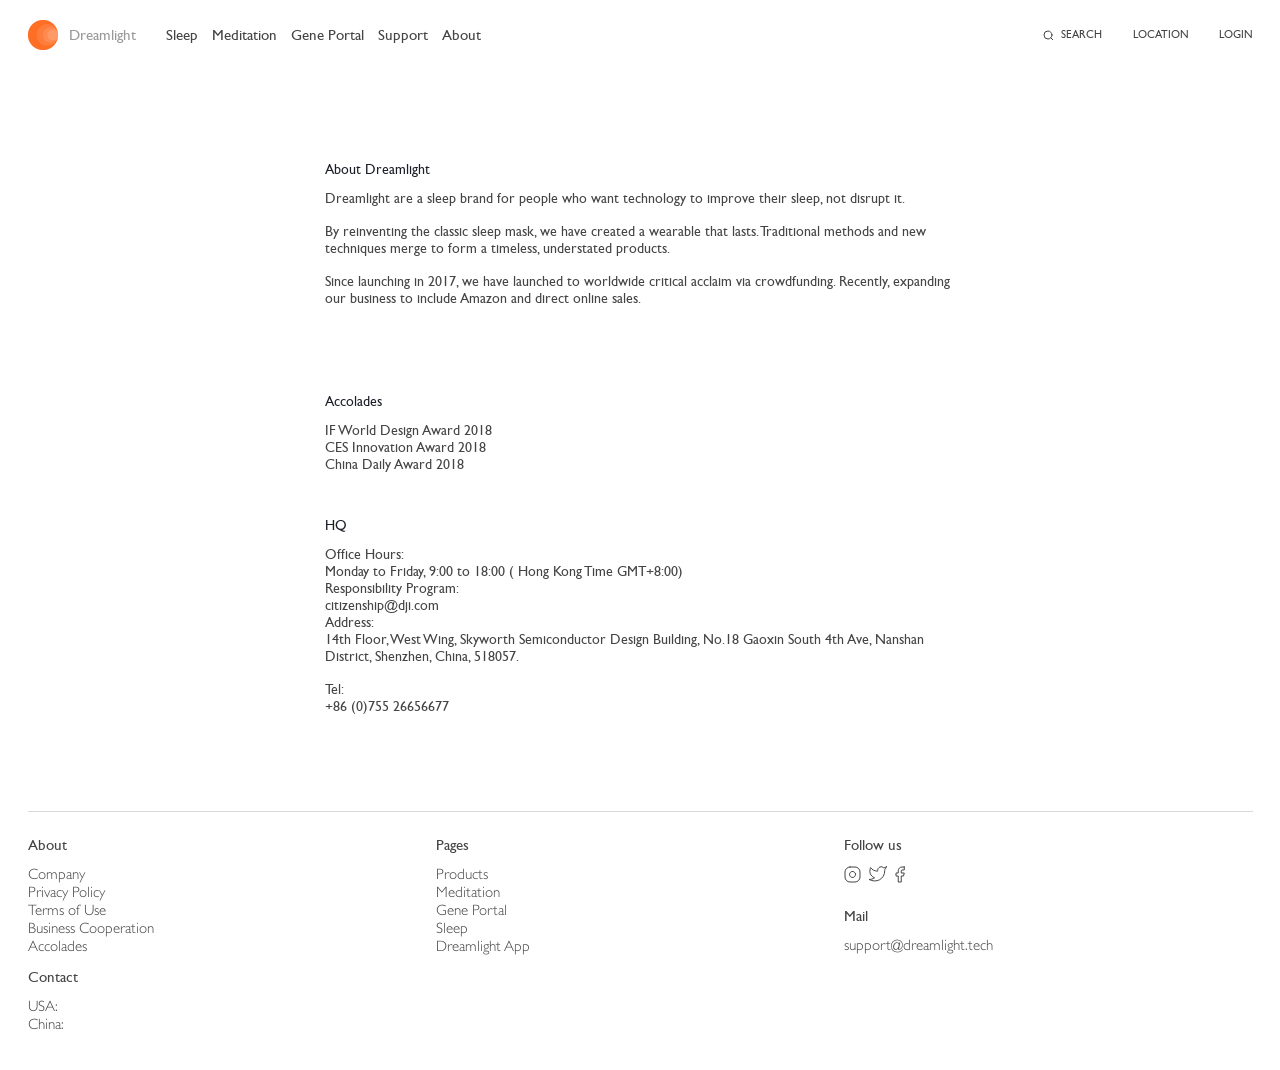
==== commit 1c1811b3: "Added Shopify Cart" ====
--- a/about.html
+++ b/about.html
@@ -3,7 +3,7 @@
 <head>
 <meta charset="utf-8">
 <meta name="viewport" content="width=device-width, initial-scale=1.0">
-<title>Dream Light</title>
+<title>About Dreamlight</title>
 
 <!-- SET: FAVICON -->
 <link rel="shortcut icon" type="image/x-icon" href="images/favicon.png">
@@ -23,12 +23,12 @@
 
 <!-- wrapper starts -->
 <div class="wrapper">
-	
+
 	<!-- Header Starts -->
-    <header class="header header2">  
+    <header class="header header2">
 		<div class="container">
-			<div class="logo">
-				<a href="inner6.html#"><img src="images/logo.svg" alt=""></a>
+			<div class="logo logoalt">
+				<a href="index.html#"><img src="images/logo.svg" alt=""></a>
 			</div>
 			<div id="nav-icon3" class="mobile_menubtn">
 				<span></span>
@@ -39,11 +39,11 @@
 			<div class="mainnav">
 				<nav>
 					<ul>
-						<li><a href="inner6.html#">Sleep</a></li>
-						<li><a href="inner6.html#">Meditation</a></li>
-						<li><a href="inner6.html#">Gene Portal</a></li>
-						<li><a href="inner6.html#">Support</a></li>
-						<li><a href="inner6.html#">About</a></li>
+						<li><a href="index.html#">Sleep</a></li>
+						<li><a href="index.html#">Meditation</a></li>
+						<li><a href="gene.html">Gene Portal</a></li>
+						<li><a href="support.html">Support</a></li>
+						<li><a href="index.html#">About</a></li>
 					</ul>
 					<div class="clear"></div>
 				</nav>
@@ -56,15 +56,15 @@
 				</div>
 				<div class="side_links">
 					<ul>
-						<li><a href="inner6.html#">LOCATION</a></li>
-						<li><a href="inner6.html#">LOGIN</a></li>
+						<li><a href="index.html#">LOCATION</a></li>
+						<li><a href="index.html#">LOGIN</a></li>
 					</ul>
 				</div>
 			</div>
-		</div>	
-    </header>	
+		</div>
+    </header>
     <!-- Header ends -->
-	
+
 	<div class="container">
 		<main class="main_content">
 			<div class="about_page">
@@ -77,9 +77,9 @@
 				<div class="accolades">
 					<h3>Accolades</h3>
 					<ul>
-						<li><a href="inner6.html#">IF World Design Award 2018</a></li>
-						<li><a href="inner6.html#">CES Innovation Award 2018</a></li>
-						<li><a href="inner6.html#">China Daily Award 2018</a></li>
+						<li><a href="index.html#">IF World Design Award 2018</a></li>
+						<li><a href="index.html#">CES Innovation Award 2018</a></li>
+						<li><a href="index.html#">China Daily Award 2018</a></li>
 					</ul>
 				</div>
 				<div class="hq">
@@ -109,18 +109,18 @@
 					<div class="footer_links">
 						<h5>About</h5>
 						<ul>
-							<li><a href="inner6.html#">Company</a></li>
-							<li><a href="inner6.html#">Privacy Policy</a></li>
-							<li><a href="inner6.html#">Terms of Use</a></li>
-							<li><a href="inner6.html#">Business Cooperation</a></li>
-							<li><a href="inner6.html#">Accolades</a></li>
+							<li><a href="index.html#">Company</a></li>
+							<li><a href="index.html#">Privacy Policy</a></li>
+							<li><a href="index.html#">Terms of Use</a></li>
+							<li><a href="index.html#">Business Cooperation</a></li>
+							<li><a href="index.html#">Accolades</a></li>
 						</ul>
 					</div>
 					<div class="footer_links">
 						<h5>Contact</h5>
 						<ul>
-							<li><a href="inner6.html#">USA:</a></li>
-							<li><a href="inner6.html#">China:</a></li>
+							<li><a href="index.html#">USA:</a></li>
+							<li><a href="index.html#">China:</a></li>
 						</ul>
 					</div>
 				</div>
@@ -128,11 +128,11 @@
 					<div class="footer_links">
 						<h5>Pages</h5>
 						<ul>
-							<li><a href="inner6.html#">Products</a></li>
-							<li><a href="inner6.html#">Meditation</a></li>
-							<li><a href="inner6.html#">Gene Portal</a></li>
-							<li><a href="inner6.html#">Sleep</a></li>
-							<li><a href="inner6.html#">Dreamlight App</a></li>
+							<li><a href="products.html">Products</a></li>
+							<li><a href="index.html#">Meditation</a></li>
+							<li><a href="gene.html">Gene Portal</a></li>
+							<li><a href="index.html#">Sleep</a></li>
+							<li><a href="index.html#">Dreamlight App</a></li>
 						</ul>
 					</div>
 				</div>
@@ -140,9 +140,9 @@
 					<div class="social_links">
 						<h5>Follow us</h5>
 						<ul>
-							<li><a href="inner6.html#"><img src="images/insta.svg" alt=""></a></li>
-							<li><a href="inner6.html#"><img src="images/twitter.svg" alt=""></a></li>
-							<li><a href="inner6.html#"><img src="images/fb.svg" alt=""></a></li>
+							<li><a href="index.html#"><img src="images/insta.svg" alt=""></a></li>
+							<li><a href="index.html#"><img src="images/twitter.svg" alt=""></a></li>
+							<li><a href="index.html#"><img src="images/fb.svg" alt=""></a></li>
 						</ul>
 						<div class="clear"></div>
 					</div>
@@ -157,10 +157,10 @@
 		</div>
     </footer>
     <!-- footer ends -->
-    
+
 </div>
 <!-- wrapper ends -->
-	
+
 <!-- SET: SCRIPTS -->
 <script src="js/jquery.min.js"></script>
 <script src="js/jquery.easing.1.3.js"></script>
@@ -173,7 +173,7 @@
 <script src="js/custom.js"></script>
 <script>
 $(function(){
-	
+
 }); // end document ready
 </script>
 <!-- END: SCRIPTS -->
--- a/css/style.css
+++ b/css/style.css
@@ -1,2580 +1,2666 @@
-/*====================================== reset.css is here ========================================*/
-body,div,dl,dt,dd,ul,ol,li,h1,h2,h3,h4,h5,h6,pre,form,fieldset,input,textarea,p,blockquote,th,td { margin:0; padding:0;}
-table {	border-collapse:collapse; border-spacing:0;}
-fieldset,img { border:0; }
-address,caption,cite,code,dfn,em,strong,th,var {font-style:normal; font-weight:normal;}
-ol,ul { list-style:none;}
-caption,th {text-align:left;}
-h1,h2,h3,h4,h5,h6 {	font-size:100%;	font-weight:bold;}
-q:before,q:after {content:'';}
-abbr,acronym { border:0;}
-.clear{clear:both; font-size:0px;line-height:0px;}
-/**************************************************************************************/
-a											{color:#000; text-decoration:none; outline:0 none;}
-a:hover										{color:#000;  text-decoration:none;}
-h1											{font-size:24px;}
-h2											{font-size:22px;}
-h3											{font-size:18px;}
-h4											{font-size:16px;}
-h5											{font-size:14px;}
-h6											{font-size:12px;}
-/*----------------------------------------------------------------------------------*/
-html 											{}
-body										{color:#b1b1b1; font-family:"Arial", Verdana, Tahoma; font-size:12px;}
-.flt_Lt										{float:left; display:inline;}
-.flt_Rt										{float:right; display:inline;}
-/* ---------------------------------------------------------------------------------*/
-
-
-/* ---------- layout ----------*/
-* {
-	box-sizing: border-box;
-}
-body {
-	color: #444444;
-	font-family: "Conv_GILLSANS";
-}
-.wrapper {
-	margin: 0 auto;
-	overflow: hidden;
-}
-.container {
-	width: 1255px;
-	margin: 0 auto;
-	padding: 0 15px;
-}
-
-/*-------------------------------------------*/
-
-
-@font-face {
-    font-family: 'Conv_GILLSANS';
-    src: url('../fonts/gillsans-webfont.eot');
-    src: url('../fonts/gillsans-webfont-.eot#iefix') format('embedded-opentype'),
-         url('../fonts/gillsans-webfont.woff2') format('woff2'),
-         url('../fonts/gillsans-webfont.woff') format('woff'),
-         url('../fonts/gillsans-webfont.ttf') format('truetype'),
-         url('../fonts/gillsans-webfont.svg#Conv_GILLSANS') format('svg');
-    font-weight: normal;
-    font-style: normal;
-}
-
-@font-face {
-	font-family: 'Conv_GillSans-Light';
-	src: url('../fonts/GillSans-Light.eot');
-	src: local('☺'), url('../fonts/GillSans-Light.woff') format('woff'), url('../fonts/GillSans-Light.ttf') format('truetype'), url('../fonts/GillSans-Light.svg') format('svg');
-	font-weight: normal;
-	font-style: normal;
-}
-
-@font-face {
-    font-family: 'CircularMedium';
-    src: url('../fonts/CircularMedium_1.eot');
-    src: url('../fonts/CircularMedium_1.eot') format('embedded-opentype'),
-         url('../fonts/CircularMedium_1.woff2') format('woff2'),
-         url('../fonts/CircularMedium_1.woff') format('woff'),
-         url('../fonts/CircularMedium_1.ttf') format('truetype'),
-         url('../fonts/CircularMedium_1.svg#CircularMedium') format('svg');
-}
-
-
-
-/* --------- HEADER HERE ---------*/
-.header {
-	position: absolute;
-	left: 0;
-	top: 0;
-	width: 100%;
-	z-index: 9999;
-	padding: 20px 0;
-}
-.header:after {
-	display: block;
-	content: "";
-	clear: both;
-}
-.header2 {
-	background: #ffffff;
-	position: relative;
-}
-.logo {
-	float: left;
-	margin-right: 30px;
-}
-.logo a {
-	display: block;
-	outline: none !important;
-}
-.logo img {
-	display: block;
-	max-width: 100%;
-}
-.right_box {
-	float: right;
-}
-.search_box {
-	float: left;
-}
-.side_links {
-	float: left;
-}
-.side_links ul {
-	list-style: none;
-	margin: 0;
-	padding: 0;
-}
-.side_links ul li {
-	float: left;
-	margin-left: 30px;
-}
-.side_links ul li a {
-	display: block;
-	color: #ffffff;
-	font-size: 11px;
-	font-family: 'Conv_GILLSANS';
-	font-weight: normal;
-	line-height: 30px;
-	text-decoration: none;
-	text-transform: uppercase;
-	transition: 0.2s ease-in;
-}
-.side_links ul li a:hover {
-	color: #FF6E25;
-}
-.header2 .side_links ul li a {
-	color: #444444;
-}
-.header2 .side_links ul li a:hover {
-	color: #FF6E25;
-}
-.search-input {
-	width: 80px;
-	height: 30px;
-	background: url('../images/searchicon.svg') no-repeat left center;
-	border: none;
-	border-radius: 0;
-	box-shadow: none;
-	-webkit-appearance: none;
-	outline: none !important;
-	color: #ffffff;
-	font-size: 11px;
-	font-family: 'Conv_GILLSANS';
-	font-weight: normal;
-	line-height: 30px;
-	transition: width 0.4s ease-in;
-	padding-left: 18px;
-	position: relative;
-	left: 20px;
-}
-.header2 .search-input {
-	color: #444444;
-	background: url('../images/searchicon_dark.svg') no-repeat left center;
-}
-.search-input::-webkit-input-placeholder { /* Chrome/Opera/Safari */
-	color: #ffffff;
-	opacity: 1;
-}
-.search-input::-moz-placeholder { /* Firefox 19+ */
-	color: #ffffff;
-	opacity: 1;
-}
-.search-input:-ms-input-placeholder { /* IE 10+ */
-	color: #ffffff;
-	opacity: 1;
-}
-.search-input:-moz-placeholder { /* Firefox 18- */
-	color: #ffffff;
-	opacity: 1;
-}
-.header2 .search-input::-webkit-input-placeholder { /* Chrome/Opera/Safari */
-	color: #444444;
-	opacity: 1;
-}
-.header2 .search-input::-moz-placeholder { /* Firefox 19+ */
-	color: #444444;
-	opacity: 1;
-}
-.header2 .search-input:-ms-input-placeholder { /* IE 10+ */
-	color: #444444;
-	opacity: 1;
-}
-.header2 .search-input:-moz-placeholder { /* Firefox 18- */
-	color: #444444;
-	opacity: 1;
-}
-.search_box.open .search-input {
-	width: 120px;
-}
-
-
-/* ---------------------------------------------------------*/
-
-
-
-/* --------- NAVIGATION HERE --------*/
-.nav										{}
-.nav ul										{}
-.nav ul li									{}
-.nav ul li a								{}
-.nav ul li a span							{}
-.nav ul li a:hover							{}
-.mainnav {
-	float: left;
-}
-.mainnav nav {
-
-}
-.mainnav nav ul {
-	list-style: none;
-	margin: 0;
-	padding: 0;
-}
-.mainnav nav ul li {
-	float: left;
-	margin-right: 14px;
-}
-.mainnav nav ul li a {
-	display: block;
-	color: #ffffff;
-	font-size: 15px;
-	font-family: 'Conv_GILLSANS';
-	font-weight: normal;
-	line-height: 30px;
-	text-decoration: none;
-	transition: 0.2s ease-in;
-	outline: none !important;
-}
-.mainnav nav ul li a:hover {
-	color: #FF6E25;
-}
-.header2 .mainnav nav ul li a {
-	color: #444444;
-}
-.header2 .mainnav nav ul li a:hover {
-	color: #FF6E25;
-}
-
-
-
-/* ---------------------------------------------------------*/
-
-/* ------- MAIN CONTENT HERE --------*/
-.main_content {
-	max-width: 1050px;
-	margin: 0 auto;
-}
-.backbg {
-	display: none;
-}
-.backbgbox {
-	background-size: cover;
-	background-position: center center;
-}
-.homehero {
-	height: 80vh;
-	min-height: 600px;
-	position: relative;
-	z-index: 80;
-}
-.homehero_caption {
-	height: 100%;
-	display: -webkit-box;
-	display: -ms-flexbox;
-	display: flex;
-	-webkit-box-align: center;
-	-ms-flex-align: center;
-	align-items: center;
-	-webkit-box-pack: center;
-	-ms-flex-pack: center;
-	justify-content: center;
-	-webkit-box-orient: vertical;
-  	-webkit-box-direction: normal;
-    -ms-flex-direction: column;
-    flex-direction: column;
-	text-align: center;
-}
-.homehero_caption h1 {
-	color: #ffffff;
-	font-size: 48px;
-	font-family: 'CircularMedium';
-	font-weight: normal;
-	line-height: normal;
-	letter-spacing: -1px;
-}
-.homehero_caption h1 .oin {
-	position: relative;
-}
-.homehero_caption h1 .oin:after {
-	display: block;
-	content: "";
-	width: 31px;
-	height: 18px;
-	background: url('../images/Oval.svg') no-repeat center center;
-	background-size: 100% auto;
-	position: absolute;
-	left: 92%;
-	top: 92%;
-}
-.homehero_caption p {
-	color: #ffffff;
-	font-size: 24px;
-	font-family: 'Conv_GILLSANS';
-	font-weight: normal;
-	line-height: normal;
-	margin-bottom: 0;
-}
-.homehero_caption h1 + p {
-	padding-top: 4px;
-}
-.highlight_products {
-	position: relative;
-	z-index: 80;
-}
-.highlight_products_list {
-	margin: 0 -20px;
-}
-.highlight_products_list ul {
-	list-style: none;
-	margin: 0;
-	padding: 0;
-}
-.highlight_products_list ul li {
-	padding: 0 20px;
-	float: left;
-	width: 33.33%;
-	margin-bottom: 30px;
-}
-.down_arrow {
-	display: block;
-	width: 40px;
-	height: 40px;
-	background: url('../images/downarrow.svg') no-repeat center center;
-	position: absolute;
-	bottom: 0;
-	left: 50%;
-	margin-left: -20px;
-	transition: 0.2s ease-in;
-	cursor: pointer;
-	outline: none !important;
-}
-.down_arrow:hover {
-	opacity: 0.8;
-}
-.product_box {
-	text-align: center;
-}
-.highlight_products_list ul li figure {
-	height: 204px;
-	border: 1px solid #dddddd;
-	border-radius: 8px;
-	margin: 0;
-	display: -webkit-box;
-	display: -ms-flexbox;
-	display: flex;
-	-webkit-box-orient: vertical;
-	-webkit-box-direction: normal;
-	-ms-flex-direction: column;
-	flex-direction: column;
-	-webkit-box-align: center;
-	-ms-flex-align: center;
-	align-items: center;
-	-webkit-box-pack: end;
-	-ms-flex-pack: end;
-	justify-content: flex-end;
-	position: relative;
-	margin-bottom: 12px;
-}
-
-:hover .highlight_products_list ul li figure {
-		box-shadow: 0 8px 9px 4px rgba(0, 0, 0, 0.08);
-		-webkit-transition: box-shadow 0.5s ease-in-out;
-    -moz-transition: box-shadow 0.5s ease-in-out;
-    -ms-transition: box-shadow 0.5s ease-in-out;
-    -o-transition: box-shadow 0.5s ease-in-out;
-    transition: box-shadow 0.5s ease-in-out;
-		border-color: #fff;
-	}
-
-.highlight_products_list ul li figure > img {
-	display: block;
-	max-width: 90%;
-	max-height: 90%;
-}
-.highlight_products {
-	padding-top: 12px;
-	padding-bottom: 20px;
-}
-.highlight_products_list ul li figure .prime {
-	position: absolute;
-	right: 15px;
-	bottom: 20px;
-}
-.highlight_products_list ul li .info {
-	padding: 0 45px;
-	position: relative;
-}
-.highlight_products_list ul li .info h4 {
-	color: #444444;
-	font-size: 15px;
-	font-family: 'Conv_GILLSANS';
-	font-weight: normal;
-	line-height: normal;
-}
-.highlight_products_list ul li .info .price {
-	color: #8E8E8E;
-	font-size: 15px;
-	font-family: 'Conv_GILLSANS';
-	font-weight: normal;
-	line-height: normal;
-	position: absolute;
-	right: 0;
-	top: 0;
-}
-.highlight_products_list ul li.featured figure {
-	border: 1px solid rgba(0,0,0,0);
-	box-shadow: 0 8px 9px 4px rgba(0, 0, 0, 0.08);
-}
-.dreamlight_box {
-	background: #fafafa;
-	padding-top: 40px;
-}
-.dreamlight_box h2 {
-	color: #444444;
-	font-size: 24px;
-	font-family: 'Conv_GILLSANS';
-	font-weight: normal;
-	line-height: normal;
-	position: relative;
-	z-index: 80;
-	text-align: left;
-	position: absolute;
-	top: 10px;
-	left: 0;
-	background: #fafafa;
-	width: 380px;
-}
-.dreamlight_product {
-	margin-top: -20px;
-}
-.dreamlight_product img {
-	display: block;
-	max-width: 100%;
-	margin: 0 auto;
-}
-.feature_list {
-	padding-top: 64px;
-	padding-bottom: 45px;
-	position: relative;
-	background: #ffffff;
-	z-index: 90;
-}
-.feature_list ul {
-
-}
-.feature_list ul li {
-	padding-bottom: 100px;
-}
-.feature_list ul li:last-child {
-	padding-bottom: 0;
-}
-.feature_list ul li:after {
-	display: block;
-	content: "";
-	clear: both;
-}
-.feature_list ul li figure {
-	display: block;
-	width: 50%;
-	height: 325px;
-	float: left;
-	margin: 0;
-}
-.feature_list ul li .content {
-	float: right;
-	width: 36%;
-}
-.feature_list ul li:nth-child(odd) figure {
-	float: right;
-}
-.feature_list ul li:nth-child(odd) .content {
-	float: left;
-}
-.feature_list ul li h3 {
-	color: #444444;
-	font-size: 24px;
-	font-family: 'Conv_GILLSANS';
-	font-weight: normal;
-	line-height: normal;
-	padding-bottom: 14px;
-}
-.feature_list ul li p {
-	color: #444444;
-	font-size: 13px;
-	font-family: 'Conv_GILLSANS';
-	font-weight: normal;
-	line-height: normal;
-	margin-bottom: 14px;
-}
-.btn {
-	display: inline-block;
-	height: 33px;
-	background: #ffffff;
-	border: 1px solid #e7e7e7;
-	border-radius: 0;
-	box-shadow: none;
-	-webkit-appearance: none;
-	outline: none !important;
-	padding: 0 12px;
-	color: #444444;
-	font-size: 12px;
-	font-family: 'Conv_GILLSANS';
-	font-weight: normal;
-	line-height: 31px;
-	text-decoration: none;
-	text-transform: uppercase;
-	transition: 0.2s ease-in;
-}
-.btn:hover {
-	background: #e7e7e7;
-}
-.feature_list ul li .btn {
-	margin-top: 10px;
-}
-.partner_box {
-	width: 920px;
-	margin: 0 auto;
-	position: relative;
-	margin-top: -66px;
-	z-index: 40;
-}
-.partner_box ul {
-	list-style: none;
-	margin: 0;
-	padding: 0;
-}
-.partner_box ul li {
-	width: 21.73%;
-	float: left;
-	margin-right: 4.34%;
-	margin-bottom: 4.34%;
-	background: #ffffff;
-	box-shadow: 0 2px 11px 0 rgba(0, 0, 0, 0.06);
-	border-radius: 2px;
-	overflow: hidden;
-	transition: 0.2s ease-in;
-}
-.partner_box ul li img {
-	display: block;
-	max-width: 100%;
-}
-.partner_box ul li:hover {
-	box-shadow: 0 2px 16px 0 rgba(0, 0, 0, 0.1);
-}
-.partner_box ul li:nth-child(4n) {
-	margin-right: 0;
-}
-.partner_box ul li a {
-	height: 132px;
-	background: #ffffff;
-	display: -webkit-box;
-	display: -ms-flexbox;
-	display: flex;
-	-webkit-box-orient: vertical;
-	-webkit-box-direction: normal;
-	-ms-flex-direction: column;
-	flex-direction: column;
-	-webkit-box-align: center;
-	-ms-flex-align: center;
-	align-items: center;
-	-webkit-box-pack: center;
-	-ms-flex-pack: center;
-	justify-content: center;
-}
-.app_download_box {
-	padding-bottom: 34px;
-    position: relative;
-    z-index: 80;
-    background: #ffffff;
-}
-.half_box {
-	width: 50%;
-}
-.app_download_box:after {
-	display: block;
-	content: "";
-	clear: both;
-}
-.app_download_box h3 {
-	color: #444444;
-	font-size: 24px;
-	font-family: 'Conv_GILLSANS';
-	font-weight: normal;
-	line-height: normal;
-	padding-bottom: 14px;
-}
-.app_download_box p {
-	color: #444444;
-	font-size: 13px;
-	font-family: 'Conv_GILLSANS';
-	font-weight: normal;
-	line-height: normal;
-	margin-bottom: 14px;
-	max-width: 460px;
-}
-.app_link {
-
-}
-.app_link ul {
-	list-style: none;
-	margin: 0;
-	padding: 0;
-}
-.app_link ul li {
-	float: left;
-	margin-right: 40px;
-}
-.app_link ul li:last-child {
-	margin-right: 0;
-}
-.app_download_box .app_link {
-	padding-top: 24px;
-}
-.right_design {
-	float: right;
-}
-.right_design .d1 {
-	float: left;
-	margin-right: 108px;
-}
-.right_design .d2 {
-	float: left;
-}
-.app_download_box .half_box {
-	float: left;
-}
-.vid_box {
-	padding-bottom: 34px;
-    position: relative;
-    z-index: 80;
-}
-.embed-responsive video {
-	display: block;
-	width: 100%;
-}
-.play_btn {
-  border: 0;
-  background: transparent;
-  box-sizing: border-box;
-  width: 0;
-  height: 50px;
-  border-color: transparent transparent transparent #f1f1ef;
-  transition: 0.2s all ease;
-  cursor: pointer;
-  border-style: solid;
-  border-width: 25px 0 25px 40px;
-  outline: none !important;
-}
-.play_btn.paused {
-  opacity: 0;
-  border-style: double;
-  border-width: 0px 0 0px 40px;
-}
-.embed-responsive:hover .play_btn.paused {
-	opacity: 1;
-}
-.play_btn:hover {
-  border-color: transparent transparent transparent #ffffff;
-}
-.vid_box .play_btn {
-	position: absolute;
-	top:50%;
-	left:50%;
-	-ms-transform: translate(-50%,-50%);
-	-webkit-transform: translate(-50%,-50%);
-	transform:translate(-50%,-50%);
-}
-.embed-responsive {
-	position: relative;
-}
-.product_list_box {
-	padding-top: 90px;
-	padding-bottom: 35px;
-}
-.product_list {
-
-}
-.product_list ul {
-	list-style: none;
-	margin: 0;
-	padding: 0;
-}
-.product_list ul li {
-	padding-bottom: 82px;
-}
-.product_list ul li:last-child {
-	padding-bottom: 0;
-}
-.product_list ul li:after {
-	display: block;
-	content: "";
-	clear: both;
-}
-.product_list ul li.featured figure {
-	border: 1px solid #ff6e25;
-}
-.product_list ul li h3 {
-	display: inline-block;
-	color: #444444;
-	font-size: 24px;
-	font-family: 'Conv_GILLSANS';
-	font-weight: normal;
-	line-height: normal;
-	padding-bottom: 14px;
-}
-.product_list ul li h3 small {
-	font-size: 1em;
-	font-family: 'Conv_GillSans-Light';
-}
-.product_list ul li p {
-	color: #444444;
-	font-size: 13px;
-	font-family: 'Conv_GILLSANS';
-	font-weight: normal;
-	line-height: normal;
-	margin-bottom: 14px;
-}
-.product_list ul li .prime {
-	display: inline-block;
-	margin-left: 8px;
-}
-.product_list ul li figure {
-	background: #ffffff;
-	width: 51%;
-	height: 332px;
-	float: left;
-	border: 1px solid #dddddd;
-	border-radius: 8px;
-	display: -webkit-box;
-	display: -ms-flexbox;
-	display: flex;
-	-webkit-box-orient: vertical;
-	-webkit-box-direction: normal;
-	-ms-flex-direction: column;
-	flex-direction: column;
-	-webkit-box-align: center;
-	-ms-flex-align: center;
-	align-items: center;
-	-webkit-box-pack: center;
-	-ms-flex-pack: center;
-	justify-content: center;
-	margin: 0;
-}
-.product_list ul li .content {
-	width: 36.22%;
-	float: right;
-}
-.product_list ul li .btn {
-    margin-top: 10px;
-}
-.product_list ul li:nth-child(odd) figure {
-	float: right;
-}
-.product_list ul li:nth-child(odd) .content {
-	float: left;
-}
-.gene_portal {
-	background: #F7F7F6;
-}
-.gene_portal .half_box {
-	float: left;
-	min-height: 600px;
-}
-.gene_fig {
-	background: #EFF0ED;
-	display: -webkit-box;
-	display: -ms-flexbox;
-	display: flex;
-	-webkit-box-orient: vertical;
-	-webkit-box-direction: normal;
-	-ms-flex-direction: column;
-	flex-direction: column;
-	-webkit-box-align: center;
-	-ms-flex-align: center;
-	align-items: center;
-	-webkit-box-pack: center;
-	-ms-flex-pack: center;
-	justify-content: center;
-	position: relative;
-}
-.gene_fig:before {
-	display: block;
-	content: "";
-	width: 2000px;
-	height: 100%;
-	background: #EFF0ED;
-	position: absolute;
-	right: 100%;
-	top: 0;
-}
-.portal_login {
-	display: -webkit-box;
-	display: -ms-flexbox;
-	display: flex;
-	-webkit-box-orient: vertical;
-	-webkit-box-direction: normal;
-	-ms-flex-direction: column;
-	flex-direction: column;
-	-webkit-box-align: center;
-	-ms-flex-align: center;
-	align-items: center;
-	-webkit-box-pack: center;
-	-ms-flex-pack: center;
-	justify-content: center;
-}
-.sign_box_wrapper {
-	width: 250px;
-}
-.sign_box {
-	border-radius: 4px;
-  	background-color: #ffffff;
-  	box-shadow: 4px 7px 19px 0 #dddddd;
-	overflow: hidden;
-	margin-bottom: 25px;
-}
-.sign_box .title {
-	background: #ffffff;
-	box-shadow: 0 0 14px 0 #dddddd;
-	padding: 16px 12px;
-	border-radius: 4px 4px 0 0;
-	margin-bottom: 20px;
-}
-.sign_box .title:after {
-	display: block;
-	content: "";
-	clear: both;
-}
-.sign_box .title h5 {
-	color: #949ea8;
-	font-size: 11px;
-	font-family: 'Conv_GILLSANS';
-	font-weight: normal;
-	line-height: normal;
-	text-transform: uppercase;
-	letter-spacing: 1px;
-	float: left;
-}
-.sign_box .title a {
-	display: block;
-	color: #bdc3c6;
-	font-size: 12px;
-	font-family: 'Conv_GILLSANS';
-	font-weight: normal;
-	line-height: normal;
-	text-decoration: none;
-	transition: 0.1s ease-in;
-	opacity: 0.96;
-	letter-spacing: 0.4px;
-	float: right;
-}
-.sign_box .title a:hover {
-	color: #444444;
-	opacity: 0.6;
-}
-.sign_box .content {
-	padding: 0 12px;
-}
-.std_input {
-	display: block;
-	width: 100%;
-	height: 40px;
-	background: #f5f8f9;
-	border: 1px solid rgba(0,0,0,0);
-	border-radius: 3px;
-	box-shadow: none;
-	-webkit-appearance: none;
-	outline: none !important;
-	padding: 0 12px;
-	color: #454749;
-	font-size: 14px;
-	font-family: 'Conv_GILLSANS';
-	font-weight: normal;
-	line-height: 38px;
-	letter-spacing: 0.2px;
-	transition: 0.2s ease-out;
-}
-.std_input::-webkit-input-placeholder { /* Chrome/Opera/Safari */
-	color: #D1D7D9;
-	opacity: 1;
-}
-.std_input::-moz-placeholder { /* Firefox 19+ */
-	color: #D1D7D9;
-	opacity: 1;
-}
-.std_input:-ms-input-placeholder { /* IE 10+ */
-	color: #D1D7D9;
-	opacity: 1;
-}
-.std_input:-moz-placeholder { /* Firefox 18- */
-	color: #D1D7D9;
-	opacity: 1;
-}
-.std_input:focus {
-	background: #fcfcfd;
-	border: 1px solid #ecf0f3;
-}
-.input_box {
-	margin-bottom: 10px;
-	position: relative;
-}
-.create_account {
-	text-align: center;
-}
-.create_account h6 {
-	color: #dddddd;
-	font-size: 14px;
-	font-family: 'Conv_GILLSANS';
-	font-weight: normal;
-	line-height: normal;
-	opacity: 0.96;
-	padding-bottom: 5px;
-}
-.create_account a {
-	display: inline-block;
-	color: #ff6e25;
-	font-size: 14px;
-	font-family: 'Conv_GILLSANS';
-	font-weight: normal;
-	line-height: normal;
-	opacity: 0.96;
-	text-decoration: none;
-	transition: 0.1s ease-in;
-	outline: none !important;
-}
-.create_account a:hover {
-	opacity: 1;
-}
-.input_box .icon {
-	position: absolute;
-	right: 6px;
-	top:50%;
-	-ms-transform: translate(0,-50%);
-	-webkit-transform: translate(0,-50%);
-	transform:translate(0,-50%);
-}
-.input_box .icon img {
-	display: block;
-}
-.submit_box {
-	margin-bottom: 15px;
-	padding-top: 15px;
-}
-.std_submit {
-	width: 100%;
-	height: 46px;
-	background: #ff6e25;
-	border: none;
-	border-radius: 2px;
-	box-shadow: none !important;
-	-webkit-appearance: none;
-	outline: none !important;
-	color: #ffffff;
-	font-size: 14px;
-	font-family: 'Conv_GILLSANS';
-	font-weight: normal;
-	line-height: 46px;
-	text-transform: uppercase;
-	text-decoration: none;
-	transition: 0.2s ease-in;
-	text-align: center;
-	padding: 0 15px;
-	cursor: pointer;
-}
-.std_submit:hover {
-	background: #ec601a;
-}
-.product_info_wrapper {
-	padding-top: 52px;
-	padding-bottom: 38px;
-}
-.product_info {
-
-}
-.gallery_box_wrapper {
-	width: 50%;
-	float: left;
-}
-.gallery_thumbs {
-	width: 43px;
-	float: left;
-	margin-right: 18px;
-}
-.gallery_thumbs ul {
-	list-style: none;
-	margin: 0;
-	padding: 0;
-}
-.gallery_thumbs ul li {
-	margin-bottom: 10px;
-	cursor: pointer;
-	transition: 0.1s ease-in;
-}
-.gallery_thumbs ul li.flex-active {
-	opacity: 0.8;
-}
-.gallery_thumbs ul li img {
-	display: block;
-	width: 100%;
-}
-.gallery_box {
-	width: 445px;
-	float: left;
-	margin: 0 !important;
-}
-.product_info {
-	width: 42.5%;
-	float: right;
-}
-.flexslider {
-	border: none !important;
-}
-.product_info h1 {
-	color: #444444;
-	font-size: 22px;
-	font-family: 'Conv_GILLSANS';
-	font-weight: normal;
-	line-height: normal;
-	padding-bottom: 30px;
-}
-.product_info h1 img {
-	margin-left: 5px;
-}
-.select_box {
-	width: 260px;
-	margin-bottom: 12px;
-}
-.select_box h4 {
-	color: #444444;
-	font-size: 11px;
-	font-family: 'Conv_GILLSANS';
-	font-weight: normal;
-	line-height: normal;
-	letter-spacing: 1.2px;
-	text-transform: uppercase;
-	padding-bottom: 8px;
-}
-.btn_box {
-	width: 260px;
-}
-.btn_box ul {
-	list-style: none;
-	margin: 0;
-	padding: 0;
-}
-.btn_box ul li {
-	margin-bottom: 12px;
-}
-.btn-md {
-	display: block;
-	width: 100%;
-	height: 46px;
-	background: #cccccc;
-	border: none;
-	border-radius: 0;
-	box-shadow: none;
-	-webkit-appearance: none;
-	outline: none !important;
-	color: #ffffff;
-	font-size: 13px;
-	font-family: 'Conv_GILLSANS';
-	font-weight: normal;
-	line-height: 46px;
-	letter-spacing: 1px;
-	text-decoration: none;
-	transition: 0.1s ease-in;
-	text-align: center;
-	padding: 0 15px;
-}
-.btn-md:hover {
-	color: #ffffff;
-	background: #b4b4b4;
-}
-.overview_box {
-
-}
-.overview_box h4 {
-	color: #444444;
-	font-size: 11px;
-	font-family: 'Conv_GILLSANS';
-	font-weight: normal;
-	line-height: normal;
-	letter-spacing: 1.2px;
-	text-transform: uppercase;
-	padding-bottom: 14px;
-}
-.overview_box ul {
-	list-style: none;
-	margin: 0;
-	padding: 0;
-}
-.overview_box ul li {
-	color: #444444;
-	font-size: 12px;
-	font-family: 'Conv_GILLSANS';
-	font-weight: normal;
-	line-height: normal;
-	letter-spacing: 0.2px;
-	padding-bottom: 12px;
-}
-.product_info .btn_box {
-	padding-bottom: 36px;
-}
-.btn-info {
-	background: #5890ff;
-}
-.btn-info:hover {
-	background: #2366eb;
-}
-.discount_box_wrapper {
-
-}
-.discount_box {
-	background: #ffffff;
-	border-radius: 2px;
-	overflow: hidden;
-	box-shadow: 0 30px 80px 0 rgba(0, 0, 0, 0.05);
-	padding-bottom: 34px;
-	margin-bottom: 34px;
-}
-.discount_box .title {
-	background: #fafafa;
-	text-align: center;
-	border-radius: 2px 2px 0 0;
-	padding: 16px 15px;
-}
-.discount_box .title h3 {
-	color: #444444;
-	font-size: 11px;
-	font-family: 'Conv_GILLSANS';
-	font-weight: normal;
-	line-height: normal;
-	text-transform: uppercase;
-	letter-spacing: 1.2px;
-}
-.discount_box .content {
-	max-width: 800px;
-	margin: 0 auto;
-	padding: 0 15px;
-	padding-top: 25px;
-}
-.discount_box .content figure {
-	text-align: center;
-	margin: 0;
-	margin-bottom: 18px;
-}
-.discount_box .content p {
-	color: #444444;
-	font-size: 13px;
-	font-family: 'Conv_GILLSANS';
-	font-weight: normal;
-	line-height: normal;
-	margin-bottom: 20px;
-}
-.discount_box .content p span {
-	color: #aaaaaa;
-}
-.disc_input {
-	text-align: center;
-}
-.subsc_input {
-	display: inline-block;
-	width: 260px;
-	height: 44px;
-	background: #ffffff;
-	border: 1px solid #dddddd;
-	border-radius: 2px;
-	box-shadow: 0 6px 20px 0 rgba(0, 0, 0, 0.05);
-	-webkit-appearance: none;
-	outline: none !important;
-	padding: 0 15px;
-	color: #444444;
-	font-size: 13px;
-	font-family: 'Conv_GILLSANS';
-	font-weight: normal;
-	line-height: 42px;
-	transition: 0.2s ease-in;
-}
-.as_seen_wrapper {
-
-}
-.as_seen {
-	background: #ffffff;
-	box-shadow: 0 30px 80px 0 rgba(0, 0, 0, 0.1);
-	max-width: 1050px;
-	margin: 0 auto;
-}
-.vid_box2 {
-	padding-bottom: 0;
-}
-.as_seen .left_content {
-	width: 66.66%;
-	float: left;
-	background: #fafafa;
-	padding-bottom: 54px;
-}
-.as_seen .left_content figure {
-	margin: 0;
-}
-.as_seen .left_content figure img {
-	display: block;
-	width: 100%;
-}
-.as_seen .right_content {
-	width: 33.34%;
-	float: right;
-	padding: 0 30px;
-}
-.as_seen:after {
-	display: block;
-	content: "";
-	clear: both;
-}
-.as_seen_content {
-	padding-top: 90px;
-	border-bottom: 1px solid #e8e8e8;
-	padding-bottom: 14px;
-}
-.as_seen_content h2 {
-	color: #444444;
-	font-size: 32px;
-	font-family: 'CircularMedium';
-	font-weight: normal;
-	line-height: normal;
-	padding-bottom: 24px;
-}
-.as_seen_content p {
-	color: #444444;
-	font-size: 12px;
-	font-family: 'Conv_GILLSANS';
-	font-weight: normal;
-	line-height: normal;
-	margin-bottom: 14px;
-	opacity: 0.6;
-}
-.asseen_logo {
-	margin-bottom: 26px;
-}
-.asseen_logo img {
-	max-width: 100%;
-}
-.as_seen .left_content .content {
-	padding: 0 45px;
-	padding-top: 20px;
-}
-.as_seen .left_content .content h3 {
-	color: #2c2c2c;
-	font-size: 22px;
-	font-family: 'Conv_GILLSANS';
-	font-weight: normal;
-	line-height: normal;
-	letter-spacing: 1.6px;
-	padding-bottom: 54px;
-}
-.sm_features {
-	width: 32%;
-	float: left;
-}
-.as_seen .left_content .content .btn_box_wrapper {
-	width: 68%;
-	float: right;
-}
-.sm_features ul {
-	list-style: none;
-	margin: 0;
-	padding: 0;
-}
-.sm_features ul li {
-	color: #a0a0a0;
-	font-size: 14px;
-	font-family: 'Conv_GILLSANS';
-	font-weight: normal;
-	line-height: normal;
-	padding-bottom: 24px;
-}
-.sm_features ul li strong {
-	color: #2c2c2c;
-	font-size: 26px;
-	font-family: 'Conv_GILLSANS';
-	font-weight: normal;
-	line-height: normal;
-	margin-right: 8px;
-}
-.btn-danger {
-	background: #d61c6c;
-}
-.btn-danger:hover {
-	background: #b50d56;
-}
-.as_seen .left_content .content .btn_box .btn-md {
-	display: block;
-	width: 46.15%;
-	float: left;
-}
-.as_seen .left_content .content .btn_box .btn-md:nth-child(2n) {
-	float: right;
-}
-.as_seen .left_content .content .btn_box {
-	width: auto;
-}
-.as_seen .left_content .content .btn_box a {
-	font-size: 14px;
-	letter-spacing: 0.6px;
-}
-.raised {
-	padding-bottom: 36px;
-}
-.raised p {
-	color: #9b9b9b;
-	font-size: 16px;
-	font-family: 'Conv_GILLSANS';
-	font-weight: normal;
-	line-height: normal;
-	letter-spacing: 0.6px;
-}
-.progress_bar {
-	width: 100%;
-	height: 10px;
-	background: #dddddd;
-	border-radius: 10px;
-	position: relative;
-	margin-bottom: 12px;
-}
-.progress_bar span {
-	position: absolute;
-	left: 0;
-	top: 0;
-	height: 100%;
-	background: #d61c6c;
-	border-radius: 10px;
-}
-.product_list2 ul li figure {
-	border-radius: 2px;
-	overflow: hidden;
-}
-.product_list2 ul li figure.backbgbox {
-	background-size: cover;
-	background-position: center center;
-}
-.product_list2 ul li .content {
-	padding-top: 10px;
-}
-.product_list2 ul li:last-child {
-	padding-bottom: 50px;
-}
-select.std_select {
-    left: -999em;
-    position: absolute;
-}
-.customSelect.std_select {
-	float: none;
-	margin: 0;
-}
-.customSelect.std_select .selectedValue {
-	height: 30px;
-	background: #ffffff;
-	border: 1px solid #dddddd;
-	border-radius: 0;
-	color: #444444;
-	font-size: 11px;
-	font-family: 'Conv_GILLSANS';
-	font-weight: normal;
-	line-height: 30px;
-	letter-spacing: 1.2px;
-	text-transform: uppercase;
-	padding: 0 5px;
-	padding-right: 35px;
-	box-shadow: none !important;
-}
-.customSelect.std_select .selectValueWrap .caret {
-    cursor: pointer;
-    position: absolute;
-    right: 12px;
-    top: 13px;
-}
-.customSelect.std_select .selectedValue span {
-	display: inline-block;
-	width: 16px;
-	height: 16px;
-	background: #949ea8;
-	margin-right: 10px;
-	position: relative;
-	top: 4px;
-}
-.customSelect.std_select .selectList {
-	border-radius: 0;
-	width: 100%;
-	border: 1px solid #dddddd;
-	margin: 0;
-	margin-top: -1px;
-}
-.customSelect.std_select .selectList dd {
-	color: #444444;
-	font-size: 11px;
-	font-family: 'Conv_GILLSANS';
-	font-weight: normal;
-	line-height: 28px;
-	letter-spacing: 1.2px;
-	text-transform: uppercase;
-	padding: 0 5px;
-}
-.customSelect.std_select .selected {
-	background: #e8e8e8;
-}
-.customSelect.std_select .hovered {
-	background: #f4f4f4;
-}
-.customSelect.std_select .selectList dd span {
-	display: inline-block;
-	width: 16px;
-	height: 16px;
-	background: #949ea8;
-	margin-right: 10px;
-	position: relative;
-	top: 4px;
-}
-.customSelect.std_select .gray {
-	background: #949ea8 !important;
-}
-.customSelect.std_select .blue {
-	background: #AAC8E4 !important;
-}
-.customSelect.std_select .gold {
-	background: #F6F28E !important;
-}
-.customSelect.std_select .silver {
-	background: #EDF2EC !important;
-}
-.product_discount_wrapper {
-	height: calc(100vh - 70px);
-	padding-top: 104px;
-}
-.inner_hero {
-	height: 510px;
-}
-.text-center {
-	text-align: center;
-}
-.inner_hero_caption {
-	padding-top: 154px;
-	padding-bottom: 40px;
-}
-.inner_hero_caption p {
-	color: #ffffff;
-	font-size: 30px;
-	font-family: 'Conv_GILLSANS';
-	font-weight: normal;
-	line-height: normal;
-	margin-bottom: 2px;
-}
-.inner_hero_caption h1 {
-	color: #ffffff;
-	font-size: 48px;
-	font-family: 'CircularMedium';
-	font-weight: normal;
-	line-height: normal;
-	letter-spacing: -1px;
-}
-.support_features {
-	max-width: 1040px;
-	margin: 0 auto;
-	border-bottom: 1px solid #dcdcdc;
-	padding-top: 40px;
-}
-.support_features ul {
-	list-style: none;
-	margin: 0;
-	padding: 0;
-}
-.support_features ul li {
-	width: 33.33%;
-	float: left;
-	border-right: 1px solid #dcdcdc;
-	padding: 0 40px;
-	padding-bottom: 58px;
-	padding-top: 42px;
-}
-.support_features ul li:nth-child(3n) {
-	border-right: none;
-}
-.support_features ul li figure {
-	height: 100px;
-	display: -webkit-box;
-	display: -ms-flexbox;
-	display: flex;
-	-webkit-box-align: center;
-	-ms-flex-align: center;
-	align-items: center;
-	-webkit-box-pack: center;
-	-ms-flex-pack: center;
-	justify-content: center;
-	margin: 0;
-	margin-bottom: 14px;
-}
-.support_features ul li h4 {
-	color: #4a4a4a;
-	font-size: 18px;
-	font-family: 'Open Sans', sans-serif;
-	font-weight: 600;
-	line-height: normal;
-	padding-bottom: 10px;
-}
-.support_features ul li p {
-	color: #858585;
-	font-size: 16px;
-	font-family: 'Open Sans', sans-serif;
-	font-weight: 400;
-	line-height: 1.63;
-}
-.contact_us {
-	padding-top: 116px;
-	padding-bottom: 150px;
-}
-.contact_us h2 {
-	color: #444444;
-	font-size: 30px;
-	font-family: 'Conv_GILLSANS';
-	font-weight: 600;
-	line-height: normal;
-	padding-bottom: 2px;
-}
-.contact_us p {
-	color: #444444;
-	font-size: 16px;
-	font-family: 'Conv_GILLSANS';
-	font-weight: 600;
-	line-height: normal;
-	padding-bottom: 32px;
-}
-.contact_us a {
-
-}
-.btn-sm {
-	display: inline-block;
-	height: 40px;
-	border: none;
-	border-radius: 2px;
-	box-shadow: none;
-	-webkit-appearance: none;
-	outline: none !important;
-	color: #ffffff;
-	font-size: 14px;
-	font-family: 'Conv_GILLSANS';
-	font-weight: normal;
-	line-height: 40px;
-	text-decoration: none;
-	transition: 0.1s ease-in;
-	text-align: center;
-	padding: 0 15px;
-}
-.btn-warning {
-	background: #ff6e25;
-}
-.btn-warning:hover {
-	color: #ffffff;
-	background: #ec601a;
-}
-.contact_us .btn-sm {
-	width: 200px;
-}
-.about_page {
-	max-width: 630px;
-	margin: 0 auto;
-	padding-top: 88px;
-	padding-bottom: 80px;
-}
-.about_page h3 {
-	color: #1c1f28;
-	font-size: 14px;
-	font-family: 'Conv_GILLSANS';
-	font-weight: normal;
-	line-height: normal;
-}
-.about_page p {
-	color: #444444;
-	font-size: 14px;
-	font-family: 'Conv_GILLSANS';
-	font-weight: normal;
-	line-height: normal;
-	margin-bottom: 16px;
-}
-.about_page p a {
-	color: #444444;
-	text-decoration: none;
-}
-.about_page p a:hover {
-	color: #444444;
-	text-decoration: underline;
-}
-.about_page h3 {
-	color: #1c1f28;
-	font-size: 14px;
-	font-family: 'Conv_GILLSANS';
-	font-weight: normal;
-	line-height: normal;
-	padding-bottom: 12px;
-}
-.about_page ul {
-	list-style: none;
-	margin: 0;
-	padding: 0;
-}
-.about_page ul li {
-	color: #444444;
-	font-size: 14px;
-	font-family: 'Conv_GILLSANS';
-	font-weight: normal;
-	line-height: normal;
-}
-.about_page ul li a {
-	color: #444444;
-	text-decoration: none;
-	transition: 0.1s ease-in;
-}
-.about_page ul li a:hover {
-	color: #ff6e25;
-}
-.about_page h6 {
-	color: #444444;
-	font-size: 14px;
-	font-family: 'Conv_GILLSANS';
-	font-weight: normal;
-	line-height: normal;
-}
-.hq .content {
-	padding-bottom: 16px;
-}
-.hq .content p {
-	margin-bottom: 0;
-}
-.about_page article {
-	padding-bottom: 70px;
-}
-.accolades {
-	padding-bottom: 44px;
-}
-.product_hg_wrapper {
-
-}
-.product_hg_list {
-	max-width: 1050px;
-	margin: 0 auto;
-	margin-top: -30px;
-}
-.product_hg_list ul {
-	list-style: none;
-	margin: 0;
-	padding: 0;
-}
-.product_hg_list ul li {
-	background: #ffffff;
-	box-shadow: 0 30px 80px 0 rgba(0, 0, 0, 0.1);
-	margin-bottom: 80px;
-}
-.product_hg_list ul li:after {
-	display: block;
-	content: "";
-	clear: both;
-}
-.product_hg_list ul li figure {
-	width: 66.66%;
-	float: left;
-	margin: 0;
-	min-height: 550px;
-}
-.product_hg_list ul li .content_wrapper {
-	width: 33.34%;
-	float: left;
-	padding: 0 30px;
-	padding-top: 60px;
-	padding-bottom: 20px;
-}
-.product_hg_list ul li:nth-child(2n) figure {
-	float: right;
-}
-.product_hg_wrapper {
-	position: relative;
-	z-index: 80;
-}
-.vid_box {
-	position: relative;
-	z-index: 80;
-}
-.app_download_box {
-	position: relative;
-	z-index: 80;
-}
-.product_hg_list ul li h3 {
-	color: #000000;
-	font-size: 18px;
-	font-family: 'Conv_GillSans-Light';
-	font-weight: normal;
-	line-height: normal;
-	letter-spacing: 1.2px;
-	padding-bottom: 10px;
-}
-.product_hg_list ul li h2 {
-	color: #444444;
-	font-size: 32px;
-	font-family: 'CircularMedium';
-	font-weight: normal;
-	line-height: normal;
-	padding-bottom: 26px;
-}
-.product_hg_list ul li p {
-	color: #686868;
-	font-size: 12px;
-	font-family: 'Conv_GILLSANS';
-	font-weight: normal;
-	line-height: normal;
-	padding-bottom: 14px;
-}
-.product_hg_list ul li .content {
-	padding-bottom: 10px;
-	border-bottom: 1px solid #EAEAEA;
-	margin-bottom: 24px;
-	padding-right: 20px;
-}
-.featured_product {
-	background: #ffffff;
-	border-radius: 2px;
-	box-shadow: 0 20px 80px 0 rgba(0, 0, 0, 0.1);
-	overflow: hidden;
-	margin-top: 34px;
-	margin-bottom: 50px;
-}
-.featured_product:after {
-	display: block;
-	content: "";
-	clear: both;
-}
-.featured_product figure {
-	width: 66.66%;
-	min-height: 550px;
-	background: #FAFAFA;
-	display: -webkit-box;
-	display: -moz-box;
-	display: -ms-flexbox;
-	display: -webkit-flex;
-	display: flex;
-	-webkit-box-pack: center;
-	-moz-box-pack: center;
-	-ms-flex-pack: center;
-	-webkit-justify-content: center;
-	justify-content: center;
-	-webkit-box-align: center;
-	-moz-box-align: center;
-	-ms-flex-align: center;
-	-webkit-align-items: center;
-	align-items: center;
-	margin: 0;
-	float: left;
-}
-.featured_product figure img {
-	display: block;
-	max-width: 100%;
-}
-.featured_product .content_wrapper {
-	width: 33.34%;
-	float: left;
-	padding: 0 30px;
-	padding-top: 58px;
-}
-.featured_product .content_wrapper .content {
-	border-bottom: 1px solid #EAEAEA;
-	margin-bottom: 25px;
-	padding-bottom: 40px;
-}
-.featured_product .content_wrapper .content h3 {
-	color: #000000;
-	font-size: 18px;
-	font-family: 'Conv_GillSans-Light';
-	font-weight: normal;
-	line-height: normal;
-	text-transform: uppercase;
-	letter-spacing: 1.2px;
-	padding-bottom: 8px;
-}
-.featured_product .content_wrapper .content h2 {
-	color: #444444;
-	font-size: 32px;
-	font-family: 'CircularMedium';
-	font-weight: normal;
-	line-height: normal;
-	padding-bottom: 26px;
-}
-.featured_product .content_wrapper .content p {
-	color: #686868;
-    font-family: "Conv_GILLSANS";
-    font-size: 12px;
-    font-weight: normal;
-    line-height: normal;
-    padding-bottom: 14px;
-}
-.featured_product .content_wrapper .content .prime {
-	margin-bottom: 30px;
-}
-.more_products {
-	padding-bottom: 35px;
-}
-.more_products:after {
-	display: block;
-	content: "";
-	clear: both;
-}
-.more_products ul {
-	list-style: none;
-	margin: 0;
-	padding: 0;
-}
-.more_products ul li {
-	width: 47.60%;
-	float: left;
-	margin-right: 4.8%;
-	margin-bottom: 4.8%;
-	border-radius: 2px;
-	overflow: hidden;
-	border: 1px solid #EEEEEE;
-	transition: 0.2s ease-in;
-}
-.more_products ul li:nth-child(2n) {
-	margin-right: 0;
-}
-.more_products ul li figure {
-	margin: 0;
-	padding: 1px;
-}
-.more_products ul li figure img {
-	display: block;
-	width: 100%;
-}
-.more_products ul li .content {
-	min-height: 125px;
-	padding: 0 40px;
-	padding-top: 30px;
-	padding-right: 120px;
-	position: relative;
-}
-.more_products ul li h6 {
-	color: #000000;
-	font-size: 12px;
-	font-family: 'Conv_GILLSANS';
-	font-weight: normal;
-	line-height: normal;
-	text-transform: uppercase;
-	letter-spacing: 1.2px;
-	opacity: 0.4;
-	padding-bottom: 12px;
-}
-.more_products ul li h4 {
-	color: #000000;
-	font-size: 18px;
-	font-family: 'CircularMedium';
-	font-weight: normal;
-	line-height: normal;
-}
-.more_products ul li .price {
-	color: #000000;
-	font-size: 28px;
-	font-family: 'CircularMedium';
-	font-weight: normal;
-	line-height: normal;
-	position: absolute;
-	right: 42px;
-	top: 48px;
-}
-.more_products ul li a {
-	display: block;
-	text-decoration: none;
-	outline: none !important;
-}
-.more_products ul li:hover {
-	box-shadow: 0 0 20px rgba(0,0,0,0.08);
-}
-.header3 {
-	background: none;
-	position: absolute;
-}
-.app_page_hero {
-	background: #f1f1ef;
-	-webkit-clip-path: polygon(0 0, 100% 0, 100% 84%, 0% 100%);
-	clip-path: polygon(0 0, 100% 0, 100% 84%, 0% 100%);
-}
-.app_page_hero .half_box {
-	float: left;
-	height: 100vh;
-	min-height: 900px;
-
-}
-.app_page_hero figure.half_box  {
-	margin: 0;
-	padding-top: 100px;
-	padding-bottom: 100px;
-	padding-left: 8px;
-}
-.app_page_hero figure.half_box img {
-	display: block;
-	max-width: 100%;
-	max-height: 100%;
-}
-.app_page_hero .app_hero_info {
-	display: -webkit-box;
-	display: -ms-flexbox;
-	display: flex;
-	-webkit-box-align: center;
-	-ms-flex-align: center;
-	align-items: center;
-}
-.app_page_hero .app_hero_info h1 {
-	color: #444444;
-	font-size: 40px;
-	font-family: 'CircularMedium';
-	font-weight: normal;
-	line-height: 1.25;
-	padding-bottom: 30px;
-}
-.app_page_hero .app_hero_info p {
-	color: #a1a4ac;
-	font-size: 16px;
-	font-family: 'Conv_GILLSANS';
-	font-weight: normal;
-	line-height: 1.75;
-	margin-bottom: 20px;
-}
-.btn-lg {
-	display: inline-block;
-	min-width: 206px;
-	height: 52px;
-	border: none;
-	border-radius: 4px;
-	box-shadow: 0 5px 30px 0 rgba(50, 54, 67, 0.2);
-	-webkit-appearance: none;
-	outline: none !important;
-	color: #ffffff;
-	font-size: 16px;
-	font-family: 'Conv_GILLSANS';
-	font-weight: normal;
-	line-height: 52px;
-	text-decoration: none;
-	transition: 0.1s ease-in;
-	text-align: center;
-	padding: 0 15px;
-}
-.play_link {
-	display: inline-block;
-	background: url('../images/playbtn.svg') no-repeat left center;
-	color: #444444;
-	font-size: 16px;
-	font-family: 'Conv_GILLSANS';
-	font-weight: normal;
-	line-height: 52px;
-	text-decoration: none;
-	transition: 0.1s ease-in;
-	position: relative;
-	padding-left: 40px;
-}
-.app_page_hero .app_hero_info .btn_box {
-	width: auto;
-	padding-top: 20px;
-}
-.app_page_hero .app_hero_info .btn_box .btn-lg {
-	margin-right: 26px;
-}
-.feature_box {
-	padding-top: 140px;
-	padding-bottom: 60px;
-}
-.feature_box h2 {
-	color: #1c1f28;
-	font-size: 34px;
-	font-family: 'Open Sans', sans-serif;
-	font-weight: 400;
-	line-height: normal;
-	padding-bottom: 150px;
-}
-.feature_box ul {
-	display: -webkit-box;
-	display: -ms-flexbox;
-	display: flex;
-}
-.feature_box ul li {
-	-webkit-box-flex: 1;
-	-ms-flex: 1;
-	flex: 1;
-	padding: 0 20px;
-	margin-bottom: 45px;
-}
-.feature_box ul li figure {
-	margin: 0;
-	height: 100px;
-	margin-bottom: 25px;
-}
-.feature_box ul li h4 {
-	color: #1c1f28;
-	font-size: 24px;
-	font-family: 'Conv_GILLSANS';
-	font-weight: normal;
-	line-height: normal;
-	padding-bottom: 24px;
-}
-.feature_box ul li p {
-	color: #a1a4ac;
-	font-size: 16px;
-	font-family: 'Conv_GILLSANS';
-	font-weight: normal;
-	line-height: normal;
-	margin-bottom: 0;
-}
-.download_app_section {
-	background: url('../images/cbg.svg') no-repeat center bottom;
-	background-size: 100% 100%;
-	padding-top: 100px;
-	padding-bottom: 180px;
-}
-.download_app_section figure {
-	margin: 0;
-	margin-bottom: 30px;
-}
-.download_app_section figure img {
-	max-width: 100%;
-}
-.app_info {
-	padding-top: 96px;
-	padding-bottom: 110px;
-}
-.app_info .content_info {
-	padding: 0 13.5%;
-	padding-bottom: 66px;
-}
-.app_info .content_info h3 {
-	color: #1c1f28;
-	font-size: 34px;
-	font-family: 'Conv_GILLSANS';
-	font-weight: normal;
-	line-height: normal;
-	padding-bottom: 32px;
-}
-.app_info .content_info p {
-	color: #000000;
-	font-size: 18px;
-	font-family: 'Conv_GILLSANS';
-	font-weight: normal;
-	line-height: 0.89;
-	margin-bottom: 16px;
-}
-.get_app {
-	border-top: 4px solid #ff6e25;
-	border-radius: 15px;
-	background: #ffffff;
-	box-shadow: 10px 20px 60px 0 rgba(0, 0, 0, 0.06);
-	padding-top: 88px;
-	padding-bottom: 88px;
-	max-width: 1140px;
-	margin: 0 auto;
-}
-.get_app h4 {
-	color: #1c1f28;
-	font-size: 24px;
-	font-family: 'Conv_GILLSANS';
-	font-weight: normal;
-	line-height: normal;
-	padding-bottom: 20px;
-}
-.get_app p {
-	color: #a1a4ac;
-	font-size: 16px;
-	font-family: 'Conv_GILLSANS';
-	font-weight: normal;
-	line-height: normal;
-	margin-bottom: 18px;
-}
-.get_app ul {
-	list-style: none;
-	margin: 0;
-	padding: 0;
-	padding-top: 26px
-}
-.get_app ul li {
-	display: inline-block;
-	vertical-align: top;
-	margin: 0 8px;
-}
-
-/*Standard styling*/
-h1 {
-	font-size: 32px;
-	font-weight: normal;
-}
-h2 {
-	font-size: 28px;
-	font-weight: normal;
-}
-h3 {
-	font-size: 24px;
-	font-weight: normal;
-}
-h4 {
-	font-size: 20px;
-	font-weight: normal;
-}
-h5 {
-	font-size: 18px;
-	font-weight: normal;
-}
-h6 {
-	font-size: 16px;
-	font-weight: normal;
-}
-p {
-	color: #444444;
-    font-family: "Conv_GILLSANS";
-    font-size: 14px;
-    font-weight: normal;
-    line-height: normal;
-}
-ul {
-	list-style: disc;
-	list-style-position: inside;
-	margin: 15px 0;
-}
-ol {
-	list-style: decimal;
-	list-style-position: inside;
-	margin: 15px 0;
-}
-li {
-	color: #444444;
-    font-family: "Conv_GILLSANS";
-    font-size: 14px;
-    font-weight: normal;
-}
-
-
-/* ---------------------------------------------------------*/
-
-
-/* -------- FOOTER HERE ----------*/
-.footer {
-    background: #ffffff;
-    position: relative;
-    z-index: 80;
-}
-.footer_content {
-	border-top: 1px solid #d8d8d8;
-	padding: 24px 0;
-}
-.footer_content:after {
-	display: block;
-	content: "";
-	clear: both;
-}
-.footer_box {
-	width: 33.33%;
-	float: left;
-}
-.footer_box h5 {
-	color: #444444;
-	font-size: 15px;
-	font-family: 'Conv_GILLSANS';
-	font-weight: normal;
-	line-height: normal;
-	padding-bottom: 12px;
-}
-.footer_links {
-	padding-bottom: 12px;
-}
-.footer_links ul {
-	list-style: none;
-	margin: 0;
-	padding: 0;
-}
-.footer_links ul li {
-	padding-bottom: 1px;
-}
-.footer_links ul li a {
-	color: #444444;
-	font-size: 15px;
-	font-family: 'Conv_GillSans-Light';
-	font-weight: normal;
-	line-height: normal;
-	text-decoration: none;
-	transition: 0.2s ease-in;
-	outline: none !important;
-}
-.footer_links ul li a:hover {
-	color: #FF6E25;
-}
-.social_links {
-	padding-bottom: 20px;
-}
-.social_links ul {
-	list-style: none;
-	margin: 0;
-	padding: 0;
-}
-.social_links ul li {
-	float: left;
-	margin-right: 8px;
-}
-.social_links ul li img {
-	transition: 0.2s ease-in;
-}
-.social_links ul li a:hover img {
-	-webkit-filter: contrast(8);
-  	filter: contrast(8);
-}
-.social_links ul li:last-child {
-	margin-right: 0;
-}
-.inner_footer .footer_content {
-	border-top: none;
-}
-
-
-/* ---------------------------------------------------------*/
-
-body {
-	-webkit-text-size-adjust: 100%;
-	-moz-text-size-adjust: 100%;
-	-ms-text-size-adjust: 100%;
-}
-a[href^=tel] {
-	color: #444444;
-	text-decoration:none;
-}
-
-
-/* ---------------------------------------------------------*/
-
-.tween {
-
-}
-.tween .container {
-
-}
-.tween .project {
-	display: block;
-}
-.tween ul {
-	list-style: none;
-	margin: 0;
-	padding: 0;
-    width: 233px;
-    margin: 0 auto;
-    position: relative;
-	z-index: 60;
-}
-.tween ul li {
-	height: 60vh;
-}
-.tween ol li {
-	height: 60vh;
-}
-.tween li .prcontent {
-	width: 233px;
-	margin: 0 auto;
-	position: fixed;
-	height: 100vh;
-	top: 0;
-	left: 50%;
-	margin-left: -117px;
-	display: -webkit-box;
-	display: -ms-flexbox;
-	display: flex;
-	-webkit-box-pack: end;
-	-ms-flex-pack: end;
-	justify-content: flex-end;
-	-webkit-box-orient: vertical;
-	-webkit-box-direction: normal;
-	-ms-flex-direction: column;
-	flex-direction: column;
-}
-.tween li figure img {
-	display: block;
-	width: 100%;
-}
-.prcontent {
-	opacity: 0;
-	transition: opacity 0.5s ease-out;
-    width: 654px;
-}
-.fade-in .prcontent {
-	opacity: 1;
-}
-.parent_content {
-    width: auto;
-    margin: 0 auto;
-}
-.parent_content figure {
-	width: 233px;
-	margin: 0 auto;
-	height: 100vh;
-	display: -webkit-box;
-	display: -ms-flexbox;
-	display: flex;
-	-webkit-box-pack: end;
-	-ms-flex-pack: end;
-	justify-content: flex-end;
-	-webkit-box-orient: vertical;
-	-webkit-box-direction: normal;
-	-ms-flex-direction: column;
-	flex-direction: column;
-}
-.parent_content img {
-    display: block;
-    width: 100%;
-}
-.label {
-    transform: translate(0,-20px);
-    background: none !important;
-}
-.label h6 {
-    color: #000000;
-    font-size: 16px;
-    white-space: nowrap;
-    position: absolute;
-    right: 100%;
-    top: 0;
-}
-.label.right h6 {
-    color: #000000;
-    font-size: 16px;
-    white-space: nowrap;
-    position: absolute;
-    left: 100%;
-    right: auto;
-    top: 0;
-}
-.label.left h6:after {
-    display: block;
-    content: "";
-    width: 140px;
-    height: 1px;
-    background: #8d8e8f;
-    position: absolute;
-    left: 100%;
-    top: 7px;
-}
-.label.right h6:after {
-    display: block;
-    content: "";
-    width: 140px;
-    height: 1px;
-    background: #8d8e8f;
-    position: absolute;
-    left: auto;
-    right: 100%;
-    top: 7px;
-}
-.tween ul.end li .prcontent {
-    position: absolute;
-    opacity: 0;
-}
-.project .label {
-	width: 233px;
-	position: fixed;
-	opacity: 0;
-    transition: all 1s ease-out 0s;
-}
-.project .label h6 {
-	color: #8d8e8f;
-	font-size: 12px;
-	font-family: 'Conv_GILLSANS';
-	font-weight: normal;
-	line-height: normal;
-	white-space: nowrap;
-	letter-spacing: 1px;
-}
-.label.right h6 {
-	padding-left: 12px;
-}
-.label.left h6 {
-	padding-right: 12px;
-}
-.start .fade-in .label {
-    transform: translate(0,0);
-	opacity: 1;
-    z-index: 70 !important;
-}
-.project .label1 {
-    bottom: 750px;
-    margin-left: 30px;
-}
-.project .label2 {
-    bottom: 470px;
-    margin-left: -80px;
-}
-.project .label3 {
-    bottom: 360px;
-    margin-left: 30px;
-}
-.label3.right h6:after {
-    width: 150px;
-}
-.project .label4 {
-    bottom: 180px;
-    margin-left: -50px;
-}
-.project .label5 {
-    bottom: 114px;
-    margin-left: 30px;
-}
-.project .label6 {
-    bottom: 60px;
-    margin-left: -50px;
-}
-.tween ol.end li .prcontent {
-    position: absolute;
-    opacity: 0;
-}
-.project .label7 {
-    bottom: 726px;
-    margin-left: 22px;
-}
-.project .label8 {
-    bottom: 474px;
-    margin-left: -90px;
-}
-.project .label9 {
-    bottom: 246px;
-    margin-left: 144px;
-}
-.project .label10 {
-    margin-left: -80px;
-    bottom: 240px;
-}
-.project .label11 {
-    bottom: 100px;
-    margin-left: -70px;
-}
-ol .fade-in .label {
-    transform: translate(0,0);
-	opacity: 1;
-    z-index: 70 !important;
-}
-ol.end .fade-in .label {
-	opacity: 0;
-    z-index: 70 !important;
-	transition: 0.2s ease-in;
-}
-.tween ol {
-    list-style: none;
-    margin: 0 auto;
-    padding: 0;
-    position: relative;
-    width: 233px;
-    z-index: 60;
-}
-ol .label.left h6:after {
-	width: 150px;
-	height: 5px;
-	background: url('../images/line3.svg') no-repeat right center;
-}
-ol .label.right h6:after {
-	width: 170px;
-	height: 5px;
-	background: url('../images/line2.svg') no-repeat left center;
-}
-ol .label7.right h6:after {
-	width: 150px;
-	height: 60px;
-	background: url('../images/line1.svg') no-repeat right top;
-	top: 5px;
-}
-.dreamlight_box .outside {
-	transition: opacity 0.5s ease-out;
-}
-.dreamlight_box .inside {
-	transition: opacity 0.5s ease-out;
-	background: #FAFAFA;
-	opacity: 0;
-	width: 100%;
-	max-width: 1230px;
-	padding: 0 15px;
-	position: fixed;
-	top: 0;
-	left:50%;
-	-ms-transform: translate(-50%,0);
-	-webkit-transform: translate(-50%,0);
-	transform:translate(-50%,0);
-}
-.fade-in .inside {
-    opacity: 1;
-	z-index: 9999;
-}
-.tween ol.end li .inside {
-    opacity: 0;
-    position: absolute;
-}
-.scy-scroll {
-    display: inline-block;
-    font-family: 'Conv_GILLSANS';
-	font-weight: normal;
-    height: 70px;
-    letter-spacing: 2px;
-    margin: auto;
-    text-transform: uppercase;
-    transform: translateY(100%);
-    width: 80px;
-	text-align: center;
-	transition: 0.5s ease-out;
-	position: fixed;
-	right: 200px;
-	bottom: 100px;
-	opacity: 0;
-	z-index: -1;
-}
-.scrollin .scy-scroll {
-	opacity: 1;
-	z-index: 1;
-}
-.scy-scroll .line {
-    bottom: 10px;
-    left: 0;
-    position: absolute;
-    right: 0;
-}
-.scy-scroll .line {
-    background-color: #e7e7e7;
-    height: 40px;
-    margin: 0 auto;
-    overflow: hidden;
-    width: 2px;
-}
-.scy-scroll .line::before {
-    animation: 3s ease 0s normal none infinite running scrollDown;
-    background-color: #272727;
-    content: "";
-    height: 100%;
-    left: 0;
-    position: absolute;
-    transform: translateY(0px);
-    width: 2px;
-}
-@keyframes scrollDown {
-0% {
-    transform: translateY(-100%);
-}
-60% {
-    transform: translateY(100%);
-}
-100% {
-    transform: translateY(100%);
-}
-}
-@keyframes fromBottomTop {
-0% {
-    transform: translateY(100%);
-}
-100% {
-    transform: translateY(0px);
-}
-}
+/*====================================== reset.css is here ========================================*/
+body,div,dl,dt,dd,ul,ol,li,h1,h2,h3,h4,h5,h6,pre,form,fieldset,input,textarea,p,blockquote,th,td { margin:0; padding:0;}
+table {	border-collapse:collapse; border-spacing:0;}
+fieldset,img { border:0; }
+address,caption,cite,code,dfn,em,strong,th,var {font-style:normal; font-weight:normal;}
+ol,ul { list-style:none;}
+caption,th {text-align:left;}
+h1,h2,h3,h4,h5,h6 {	font-size:100%;	font-weight:bold;}
+q:before,q:after {content:'';}
+abbr,acronym { border:0;}
+.clear{clear:both; font-size:0px;line-height:0px;}
+/**************************************************************************************/
+a											{color:#000; text-decoration:none; outline:0 none;}
+a:hover										{color:#000;  text-decoration:none;}
+h1											{font-size:24px;}
+h2											{font-size:22px;}
+h3											{font-size:18px;}
+h4											{font-size:16px;}
+h5											{font-size:14px;}
+h6											{font-size:12px;}
+p												{font-size:calc(12px + 6 * ((100vw - 375px) / 1065));}
+/*----------------------------------------------------------------------------------*/
+html 											{}
+body										{color:#b1b1b1; font-family:"Arial", Verdana, Tahoma; font-size:12px;}
+.flt_Lt										{float:left; display:inline;}
+.flt_Rt										{float:right; display:inline;}
+/* ---------------------------------------------------------------------------------*/
+
+
+/* ---------- layout ----------*/
+* {
+	box-sizing: border-box;
+}
+body {
+	color: #444444;
+	font-family: "Conv_GILLSANS";
+}
+.wrapper {
+	margin: 0 auto;
+	overflow: hidden;
+}
+.container {
+	width: 1255px;
+	margin: 0 auto;
+	padding: 0 15px;
+}
+
+/*-------------------------------------------*/
+
+
+@font-face {
+    font-family: 'Conv_GILLSANS';
+    src: url('../fonts/gillsans-webfont.eot');
+    src: url('../fonts/gillsans-webfont-.eot#iefix') format('embedded-opentype'),
+         url('../fonts/gillsans-webfont.woff2') format('woff2'),
+         url('../fonts/gillsans-webfont.woff') format('woff'),
+         url('../fonts/gillsans-webfont.ttf') format('truetype'),
+         url('../fonts/gillsans-webfont.svg#Conv_GILLSANS') format('svg');
+    font-weight: normal;
+    font-style: normal;
+}
+
+@font-face {
+	font-family: 'Conv_GillSans-Light';
+	src: url('../fonts/GillSans-Light.eot');
+	src: local('ÃƒÂ¢Ã‹Å“Ã‚Âº'), url('../fonts/GillSans-Light.woff') format('woff'), url('../fonts/GillSans-Light.ttf') format('truetype'), url('../fonts/GillSans-Light.svg') format('svg');
+	font-weight: normal;
+	font-style: normal;
+}
+
+@font-face {
+    font-family: 'CircularMedium';
+    src: url('../fonts/CircularMedium_1.eot');
+    src: url('../fonts/CircularMedium_1.eot') format('embedded-opentype'),
+         url('../fonts/CircularMedium_1.woff2') format('woff2'),
+         url('../fonts/CircularMedium_1.woff') format('woff'),
+         url('../fonts/CircularMedium_1.ttf') format('truetype'),
+         url('../fonts/CircularMedium_1.svg#CircularMedium') format('svg');
+}
+
+
+
+/* --------- HEADER HERE ---------*/
+.header {
+	position: absolute;
+	left: 0;
+	top: 0;
+	width: 100%;
+	z-index: 9999;
+	padding: 20px 0;
+}
+.header:after {
+	display: block;
+	content: "";
+	clear: both;
+}
+.header2 {
+	background: #ffffff;
+	position: relative;
+}
+.logo {
+	float: left;
+	margin-right: 30px;
+	display: flex;
+}
+
+.logo::after {
+  content: "Dreamlight";
+  float: right;
+  text-align: right;
+  vertical-align: middle;
+  margin-left: 11px;
+  color: #ffffff;
+  font-size: 15px;
+  font-family: 'Conv_GILLSANS';
+  font-weight: normal;
+  line-height: 30px;
+}
+
+.logoalt::after {
+  color: #999 !important;
+}
+
+.logo a {
+	display: block;
+	outline: none !important;
+}
+.logo img {
+	max-width: 100%;
+}
+.right_box {
+	float: right;
+}
+.search_box {
+	float: left;
+}
+.side_links {
+	float: left;
+}
+.side_links ul {
+	list-style: none;
+	margin: 0;
+	padding: 0;
+}
+.side_links ul li {
+	float: left;
+	margin-left: 30px;
+}
+.side_links ul li a {
+	display: block;
+	color: #ffffff;
+	font-size: 11px;
+	font-family: 'Conv_GILLSANS';
+	font-weight: normal;
+	line-height: 30px;
+	text-decoration: none;
+	text-transform: uppercase;
+	transition: 0.2s ease-in;
+}
+.side_links ul li a:hover {
+	color: #FF6E25;
+}
+.header2 .side_links ul li a {
+	color: #444444;
+}
+.header2 .side_links ul li a:hover {
+	color: #FF6E25;
+}
+.search-input {
+	width: 80px;
+	height: 30px;
+	background: url('../images/searchicon.svg') no-repeat left center;
+	border: none;
+	border-radius: 0;
+	box-shadow: none;
+	-webkit-appearance: none;
+	outline: none !important;
+	color: #ffffff;
+	font-size: 11px;
+	font-family: 'Conv_GILLSANS';
+	font-weight: normal;
+	line-height: 30px;
+	transition: width 0.4s ease-in;
+	padding-left: 18px;
+	position: relative;
+	left: 20px;
+}
+.header2 .search-input {
+	color: #444444;
+	background: url('../images/searchicon_dark.svg') no-repeat left center;
+}
+.search-input::-webkit-input-placeholder { /* Chrome/Opera/Safari */
+	color: #ffffff;
+	opacity: 1;
+}
+.search-input::-moz-placeholder { /* Firefox 19+ */
+	color: #ffffff;
+	opacity: 1;
+}
+.search-input:-ms-input-placeholder { /* IE 10+ */
+	color: #ffffff;
+	opacity: 1;
+}
+.search-input:-moz-placeholder { /* Firefox 18- */
+	color: #ffffff;
+	opacity: 1;
+}
+.header2 .search-input::-webkit-input-placeholder { /* Chrome/Opera/Safari */
+	color: #444444;
+	opacity: 1;
+}
+.header2 .search-input::-moz-placeholder { /* Firefox 19+ */
+	color: #444444;
+	opacity: 1;
+}
+.header2 .search-input:-ms-input-placeholder { /* IE 10+ */
+	color: #444444;
+	opacity: 1;
+}
+.header2 .search-input:-moz-placeholder { /* Firefox 18- */
+	color: #444444;
+	opacity: 1;
+}
+.search_box.open .search-input {
+	width: 120px;
+}
+
+
+/* ---------------------------------------------------------*/
+
+
+
+/* --------- NAVIGATION HERE --------*/
+.nav										{}
+.nav ul										{}
+.nav ul li									{}
+.nav ul li a								{}
+.nav ul li a span							{}
+.nav ul li a:hover							{}
+.mainnav {
+	float: left;
+}
+.mainnav nav {
+
+}
+.mainnav nav ul {
+	list-style: none;
+	margin: 0;
+	padding: 0;
+}
+.mainnav nav ul li {
+	float: left;
+	margin-right: 14px;
+}
+.mainnav nav ul li a {
+	display: block;
+	color: #ffffff;
+	font-size: 15px;
+	font-family: 'Conv_GILLSANS';
+	font-weight: normal;
+	line-height: 30px;
+	text-decoration: none;
+	transition: 0.2s ease-in;
+	outline: none !important;
+}
+.mainnav nav ul li a:hover {
+	color: #FF6E25;
+}
+.header2 .mainnav nav ul li a {
+	color: #444444;
+}
+.header2 .mainnav nav ul li a:hover {
+	color: #FF6E25;
+}
+
+
+
+/* ---------------------------------------------------------*/
+
+/* ------- MAIN CONTENT HERE --------*/
+.main_content {
+	max-width: 1050px;
+	margin: 0 auto;
+}
+.backbg {
+	display: none;
+}
+.backbgbox {
+	background-size: cover;
+	background-position: center center;
+}
+.homehero {
+	height: 80vh;
+	min-height: 600px;
+	position: relative;
+	z-index: 80;
+}
+.homehero_caption {
+	height: 100%;
+	display: -webkit-box;
+	display: -ms-flexbox;
+	display: flex;
+	-webkit-box-align: center;
+	-ms-flex-align: center;
+	align-items: center;
+	-webkit-box-pack: center;
+	-ms-flex-pack: center;
+	justify-content: center;
+	-webkit-box-orient: vertical;
+  	-webkit-box-direction: normal;
+    -ms-flex-direction: column;
+    flex-direction: column;
+	text-align: center;
+}
+.homehero_caption h1 {
+	color: #ffffff;
+	font-size: 48px;
+	font-family: 'CircularMedium';
+	font-weight: normal;
+	line-height: normal;
+	letter-spacing: -1px;
+}
+.homehero_caption h1 .oin {
+	position: relative;
+}
+.homehero_caption h1 .oin:after {
+	display: block;
+	content: "";
+	width: 31px;
+	height: 18px;
+	background: url('../images/Oval.svg') no-repeat center center;
+	background-size: 100% auto;
+	position: absolute;
+	left: 92%;
+	top: 92%;
+}
+.homehero_caption p {
+	color: #ffffff;
+	font-size: 24px;
+	font-family: 'Conv_GILLSANS';
+	font-weight: normal;
+	line-height: normal;
+	margin-bottom: 0;
+}
+.homehero_caption h1 + p {
+	padding-top: 4px;
+}
+.highlight_products {
+	position: relative;
+	z-index: 80;
+}
+.highlight_products_list {
+	margin: 0 -20px;
+}
+.highlight_products_list ul {
+	list-style: none;
+	margin: 0;
+	padding: 0;
+}
+.highlight_products_list ul li {
+	padding: 0 20px;
+	float: left;
+	width: 33.33%;
+	margin-bottom: 30px;
+}
+.down_arrow {
+	display: block;
+	width: 40px;
+	height: 40px;
+	background: url('../images/downarrow.svg') no-repeat center center;
+	position: absolute;
+	bottom: 0;
+	left: 50%;
+	margin-left: -20px;
+	transition: 0.2s ease-in;
+	cursor: pointer;
+	outline: none !important;
+}
+.down_arrow:hover {
+	opacity: 0.8;
+}
+.product_box {
+	text-align: center;
+}
+.highlight_products_list ul li figure {
+	height: 204px;
+	border: 1px solid #dddddd;
+	border-radius: 8px;
+	margin: 0;
+	display: -webkit-box;
+	display: -ms-flexbox;
+	display: flex;
+	-webkit-box-orient: vertical;
+	-webkit-box-direction: normal;
+	-ms-flex-direction: column;
+	flex-direction: column;
+	-webkit-box-align: center;
+	-ms-flex-align: center;
+	align-items: center;
+	-webkit-box-pack: end;
+	-ms-flex-pack: end;
+	justify-content: flex-end;
+	position: relative;
+	margin-bottom: 12px;
+}
+
+:hover .product_box ul li figure {
+		box-shadow: 0 8px 9px 4px rgba(0, 0, 0, 0.08);
+		-webkit-transition: box-shadow 0.5s ease-in-out !important;
+		-moz-transition: box-shadow 0.5s ease-in-out;
+		-ms-transition: box-shadow 0.5s ease-in-out;
+		-o-transition: box-shadow 0.5s ease-in-out !important;
+		transition: box-shadow 0.5s ease-in-out !important;
+		border-color: #fff;
+	}
+
+.highlight_products_list ul li figure > img {
+	display: block;
+	max-width: 90%;
+	max-height: 90%;
+}
+.highlight_products {
+	padding-top: 12px;
+	padding-bottom: 20px;
+}
+.highlight_products_list ul li figure .prime {
+	position: absolute;
+	right: 15px;
+	bottom: 20px;
+}
+.highlight_products_list ul li .info {
+	padding: 0 45px;
+	position: relative;
+}
+.highlight_products_list ul li .info h4 {
+	color: #444444;
+	font-size: 15px;
+	font-family: 'Conv_GILLSANS';
+	font-weight: normal;
+	line-height: normal;
+}
+.highlight_products_list ul li .info .price {
+	color: #8E8E8E;
+	font-size: 15px;
+	font-family: 'Conv_GILLSANS';
+	font-weight: normal;
+	line-height: normal;
+	position: absolute;
+	right: 0;
+	top: 0;
+}
+.highlight_products_list ul li.featured figure {
+	border: 1px solid rgba(0,0,0,0);
+	box-shadow: 0 8px 9px 4px rgba(0, 0, 0, 0.08);
+}
+.dreamlight_box {
+	background: #fafafa;
+	padding-top: 40px;
+}
+.dreamlight_box h2 {
+	color: #444444;
+	font-size: 24px;
+	font-family: 'Conv_GILLSANS';
+	font-weight: normal;
+	line-height: normal;
+	position: relative;
+	z-index: 80;
+	text-align: left;
+	position: absolute;
+	top: 10px;
+	left: 0;
+	background: #fafafa;
+	width: 380px;
+}
+.dreamlight_product {
+	margin-top: -20px;
+}
+.dreamlight_product img {
+	display: block;
+	max-width: 100%;
+	margin: 0 auto;
+}
+.feature_list {
+	padding-top: 64px;
+	padding-bottom: 45px;
+	position: relative;
+	background: #ffffff;
+	z-index: 90;
+}
+.feature_list ul {
+
+}
+.feature_list ul li {
+	padding-bottom: 100px;
+}
+.feature_list ul li:last-child {
+	padding-bottom: 0;
+}
+.feature_list ul li:after {
+	display: block;
+	content: "";
+	clear: both;
+}
+.feature_list ul li figure {
+	display: block;
+	width: 50%;
+	height: 325px;
+	float: left;
+	margin: 0;
+}
+.feature_list ul li .content {
+	float: right;
+	width: 36%;
+}
+.feature_list ul li:nth-child(odd) figure {
+	float: right;
+}
+.feature_list ul li:nth-child(odd) .content {
+	float: left;
+}
+.feature_list ul li h3 {
+	color: #444444;
+	font-size: 24px;
+	font-family: 'Conv_GILLSANS';
+	font-weight: normal;
+	line-height: normal;
+	padding-bottom: 14px;
+}
+.feature_list ul li p {
+	color: #444444;
+	font-size: 13px;
+	font-family: 'Conv_GILLSANS';
+	font-weight: normal;
+	line-height: normal;
+	margin-bottom: 14px;
+}
+.btn {
+	display: inline-block;
+	height: 33px;
+	background: #ffffff;
+	border: 1px solid #e7e7e7;
+	border-radius: 0;
+	box-shadow: none;
+	-webkit-appearance: none;
+	outline: none !important;
+	padding: 0 12px;
+	color: #444444;
+	font-size: 12px;
+	font-family: 'Conv_GILLSANS';
+	font-weight: normal;
+	line-height: 31px;
+	text-decoration: none;
+	text-transform: uppercase;
+	transition: 0.2s ease-in;
+}
+.btn:hover {
+	background: #e7e7e7;
+}
+.feature_list ul li .btn {
+	margin-top: 10px;
+}
+.partner_box {
+	width: 920px;
+	margin: 0 auto;
+	position: relative;
+	margin-top: -66px;
+	z-index: 40;
+}
+.partner_box ul {
+	list-style: none;
+	margin: 0;
+	padding: 0;
+}
+.partner_box ul li {
+	width: 21.73%;
+	float: left;
+	margin-right: 4.34%;
+	margin-bottom: 4.34%;
+	background: #ffffff;
+	box-shadow: 0 2px 11px 0 rgba(0, 0, 0, 0.06);
+	border-radius: 2px;
+	overflow: hidden;
+	transition: 0.2s ease-in;
+}
+.partner_box ul li img {
+	display: block;
+	max-width: 100%;
+}
+.partner_box ul li:hover {
+	box-shadow: 0 2px 16px 0 rgba(0, 0, 0, 0.1);
+}
+.partner_box ul li:nth-child(4n) {
+	margin-right: 0;
+}
+.partner_box ul li a {
+	height: 132px;
+	background: #ffffff;
+	display: -webkit-box;
+	display: -ms-flexbox;
+	display: flex;
+	-webkit-box-orient: vertical;
+	-webkit-box-direction: normal;
+	-ms-flex-direction: column;
+	flex-direction: column;
+	-webkit-box-align: center;
+	-ms-flex-align: center;
+	align-items: center;
+	-webkit-box-pack: center;
+	-ms-flex-pack: center;
+	justify-content: center;
+}
+.app_download_box {
+	padding-bottom: 34px;
+    position: relative;
+    z-index: 80;
+    background: #ffffff;
+}
+.half_box {
+	width: 50%;
+}
+.app_download_box:after {
+	display: block;
+	content: "";
+	clear: both;
+}
+.app_download_box h3 {
+	color: #444444;
+	font-size: 24px;
+	font-family: 'Conv_GILLSANS';
+	font-weight: normal;
+	line-height: normal;
+	padding-bottom: 14px;
+}
+.app_download_box p {
+	color: #444444;
+	font-size: calc(12px + 8 * ((100vw - 375px) / 1065));
+	font-family: 'Conv_GILLSANS';
+	font-weight: normal;
+	line-height: normal;
+	margin-bottom: 14px;
+	max-width: 460px;
+}
+.app_link {
+
+}
+.app_link ul {
+	list-style: none;
+	margin: 0;
+	padding: 0;
+}
+.app_link ul li {
+	float: left;
+	margin-right: 40px;
+}
+.app_link ul li:last-child {
+	margin-right: 0;
+}
+.app_download_box .app_link {
+	padding-top: 24px;
+}
+.right_design {
+	float: right;
+}
+.right_design .d1 {
+	float: left;
+	margin-right: 108px;
+}
+.right_design .d2 {
+	float: left;
+}
+.app_download_box .half_box {
+	float: left;
+}
+.vid_box {
+	padding-bottom: 34px;
+    position: relative;
+    z-index: 80;
+}
+.embed-responsive video {
+	display: block;
+	width: 100%;
+}
+.play_btn {
+  border: 0;
+  background: transparent;
+  box-sizing: border-box;
+  width: 0;
+  height: 50px;
+  border-color: transparent transparent transparent #f1f1ef;
+  transition: 0.2s all ease;
+  cursor: pointer;
+  border-style: solid;
+  border-width: 25px 0 25px 40px;
+  outline: none !important;
+}
+.play_btn.paused {
+  opacity: 0;
+  border-style: double;
+  border-width: 0px 0 0px 40px;
+}
+.embed-responsive:hover .play_btn.paused {
+	opacity: 1;
+}
+.play_btn:hover {
+  border-color: transparent transparent transparent #ffffff;
+}
+.vid_box .play_btn {
+	position: absolute;
+	top:50%;
+	left:50%;
+	-ms-transform: translate(-50%,-50%);
+	-webkit-transform: translate(-50%,-50%);
+	transform:translate(-50%,-50%);
+}
+.embed-responsive {
+	position: relative;
+}
+.product_list_box {
+	padding-top: 90px;
+	padding-bottom: 35px;
+}
+.product_list {
+
+}
+.product_list ul {
+	list-style: none;
+	margin: 0;
+	padding: 0;
+}
+.product_list ul li {
+	padding-bottom: 82px;
+}
+.product_list ul li:last-child {
+	padding-bottom: 0;
+}
+.product_list ul li:after {
+	display: block;
+	content: "";
+	clear: both;
+}
+.product_list ul li.featured figure {
+	border: 1px solid #ff6e25;
+}
+.product_list ul li h3 {
+	display: inline-block;
+	color: #444444;
+	font-size: 24px;
+	font-family: 'Conv_GILLSANS';
+	font-weight: normal;
+	line-height: normal;
+	padding-bottom: 14px;
+}
+.product_list ul li h3 small {
+	font-size: 1em;
+	font-family: 'Conv_GillSans-Light';
+}
+.product_list ul li p {
+	color: #444444;
+	font-size: 13px;
+	font-family: 'Conv_GILLSANS';
+	font-weight: normal;
+	line-height: normal;
+	margin-bottom: 14px;
+}
+.product_list ul li .prime {
+	display: inline-block;
+	margin-left: 8px;
+}
+.product_list ul li figure {
+	background: #ffffff;
+	width: 51%;
+	height: 332px;
+	float: left;
+	border: 1px solid #dddddd;
+	border-radius: 8px;
+	display: -webkit-box;
+	display: -ms-flexbox;
+	display: flex;
+	-webkit-box-orient: vertical;
+	-webkit-box-direction: normal;
+	-ms-flex-direction: column;
+	flex-direction: column;
+	-webkit-box-align: center;
+	-ms-flex-align: center;
+	align-items: center;
+	-webkit-box-pack: center;
+	-ms-flex-pack: center;
+	justify-content: center;
+	margin: 0;
+}
+.product_list ul li .content {
+	width: 36.22%;
+	float: right;
+}
+.product_list ul li .btn {
+    margin-top: 10px;
+}
+.product_list ul li:nth-child(odd) figure {
+	float: right;
+}
+.product_list ul li:nth-child(odd) .content {
+	float: left;
+}
+.gene_portal {
+	background: #F7F7F6;
+}
+.gene_portal .half_box {
+	float: left;
+	min-height: 600px;
+}
+.gene_fig {
+	background: #EFF0ED;
+	display: -webkit-box;
+	display: -ms-flexbox;
+	display: flex;
+	-webkit-box-orient: vertical;
+	-webkit-box-direction: normal;
+	-ms-flex-direction: column;
+	flex-direction: column;
+	-webkit-box-align: center;
+	-ms-flex-align: center;
+	align-items: center;
+	-webkit-box-pack: center;
+	-ms-flex-pack: center;
+	justify-content: center;
+	position: relative;
+}
+.gene_fig:before {
+	display: block;
+	content: "";
+	width: 2000px;
+	height: 100%;
+	background: #EFF0ED;
+	position: absolute;
+	right: 100%;
+	top: 0;
+}
+.portal_login {
+	display: -webkit-box;
+	display: -ms-flexbox;
+	display: flex;
+	-webkit-box-orient: vertical;
+	-webkit-box-direction: normal;
+	-ms-flex-direction: column;
+	flex-direction: column;
+	-webkit-box-align: center;
+	-ms-flex-align: center;
+	align-items: center;
+	-webkit-box-pack: center;
+	-ms-flex-pack: center;
+	justify-content: center;
+}
+.sign_box_wrapper {
+	width: 250px;
+}
+.sign_box {
+	border-radius: 4px;
+  	background-color: #ffffff;
+  	box-shadow: 4px 7px 19px 0 #dddddd;
+	overflow: hidden;
+	margin-bottom: 25px;
+}
+.sign_box .title {
+	background: #ffffff;
+	box-shadow: 0 0 14px 0 #dddddd;
+	padding: 16px 12px;
+	border-radius: 4px 4px 0 0;
+	margin-bottom: 20px;
+}
+.sign_box .title:after {
+	display: block;
+	content: "";
+	clear: both;
+}
+.sign_box .title h5 {
+	color: #949ea8;
+	font-size: 11px;
+	font-family: 'Conv_GILLSANS';
+	font-weight: normal;
+	line-height: normal;
+	text-transform: uppercase;
+	letter-spacing: 1px;
+	float: left;
+}
+.sign_box .title a {
+	display: block;
+	color: #bdc3c6;
+	font-size: 12px;
+	font-family: 'Conv_GILLSANS';
+	font-weight: normal;
+	line-height: normal;
+	text-decoration: none;
+	transition: 0.1s ease-in;
+	opacity: 0.96;
+	letter-spacing: 0.4px;
+	float: right;
+}
+.sign_box .title a:hover {
+	color: #444444;
+	opacity: 0.6;
+}
+.sign_box .content {
+	padding: 0 12px;
+}
+.std_input {
+	display: block;
+	width: 100%;
+	height: 40px;
+	background: #f5f8f9;
+	border: 1px solid rgba(0,0,0,0);
+	border-radius: 3px;
+	box-shadow: none;
+	-webkit-appearance: none;
+	outline: none !important;
+	padding: 0 12px;
+	color: #454749;
+	font-size: 14px;
+	font-family: 'Conv_GILLSANS';
+	font-weight: normal;
+	line-height: 38px;
+	letter-spacing: 0.2px;
+	transition: 0.2s ease-out;
+}
+.std_input::-webkit-input-placeholder { /* Chrome/Opera/Safari */
+	color: #D1D7D9;
+	opacity: 1;
+}
+.std_input::-moz-placeholder { /* Firefox 19+ */
+	color: #D1D7D9;
+	opacity: 1;
+}
+.std_input:-ms-input-placeholder { /* IE 10+ */
+	color: #D1D7D9;
+	opacity: 1;
+}
+.std_input:-moz-placeholder { /* Firefox 18- */
+	color: #D1D7D9;
+	opacity: 1;
+}
+.std_input:focus {
+	background: #fcfcfd;
+	border: 1px solid #ecf0f3;
+}
+.input_box {
+	margin-bottom: 10px;
+	position: relative;
+}
+.create_account {
+	text-align: center;
+}
+.create_account h6 {
+	color: #dddddd;
+	font-size: 14px;
+	font-family: 'Conv_GILLSANS';
+	font-weight: normal;
+	line-height: normal;
+	opacity: 0.96;
+	padding-bottom: 5px;
+}
+.create_account a {
+	display: inline-block;
+	color: #ff6e25;
+	font-size: 14px;
+	font-family: 'Conv_GILLSANS';
+	font-weight: normal;
+	line-height: normal;
+	opacity: 0.96;
+	text-decoration: none;
+	transition: 0.1s ease-in;
+	outline: none !important;
+}
+.create_account a:hover {
+	opacity: 1;
+}
+.input_box .icon {
+	position: absolute;
+	right: 6px;
+	top:50%;
+	-ms-transform: translate(0,-50%);
+	-webkit-transform: translate(0,-50%);
+	transform:translate(0,-50%);
+}
+.input_box .icon img {
+	display: block;
+}
+.submit_box {
+	margin-bottom: 15px;
+	padding-top: 15px;
+}
+.std_submit {
+	width: 100%;
+	height: 46px;
+	background: #ff6e25;
+	border: none;
+	border-radius: 2px;
+	box-shadow: none !important;
+	-webkit-appearance: none;
+	outline: none !important;
+	color: #ffffff;
+	font-size: 14px;
+	font-family: 'Conv_GILLSANS';
+	font-weight: normal;
+	line-height: 46px;
+	text-transform: uppercase;
+	text-decoration: none;
+	transition: 0.2s ease-in;
+	text-align: center;
+	padding: 0 15px;
+	cursor: pointer;
+}
+.std_submit:hover {
+	background: #ec601a;
+}
+.product_info_wrapper {
+	padding-top: 52px;
+	padding-bottom: 38px;
+}
+.product_info {
+
+}
+.gallery_box_wrapper {
+	width: 50%;
+	float: left;
+}
+.gallery_thumbs {
+	width: 43px;
+	float: left;
+	margin-right: 18px;
+}
+.gallery_thumbs ul {
+	list-style: none;
+	margin: 0;
+	padding: 0;
+}
+.gallery_thumbs ul li {
+	margin-bottom: 10px;
+	cursor: pointer;
+	transition: 0.1s ease-in;
+}
+.gallery_thumbs ul li.flex-active {
+	opacity: 0.8;
+}
+.gallery_thumbs ul li img {
+	display: block;
+	width: 100%;
+}
+.gallery_box {
+	width: 445px;
+	float: left;
+	margin: 0 !important;
+}
+.product_info {
+	width: 42.5%;
+	float: right;
+}
+.flexslider {
+	border: none !important;
+}
+.product_info h1 {
+	color: #444444;
+	font-size: 22px;
+	font-family: 'Conv_GILLSANS';
+	font-weight: normal;
+	line-height: normal;
+	padding-bottom: 30px;
+}
+.product_info h1 img {
+	margin-left: 5px;
+}
+.select_box {
+	width: 260px;
+	margin-bottom: 12px;
+}
+.select_box h4 {
+	color: #444444;
+	font-size: 11px;
+	font-family: 'Conv_GILLSANS';
+	font-weight: normal;
+	line-height: normal;
+	letter-spacing: 1.2px;
+	text-transform: uppercase;
+	padding-bottom: 8px;
+}
+.btn_box {
+	width: 260px;
+}
+.btn_box ul {
+	list-style: none;
+	margin: 0;
+	padding: 0;
+}
+.btn_box ul li {
+	margin-bottom: 12px;
+}
+.btn-md {
+	display: block;
+	width: 100%;
+	height: 46px;
+	background: #cccccc;
+	border: none;
+	border-radius: 0;
+	box-shadow: none;
+	-webkit-appearance: none;
+	outline: none !important;
+	color: #ffffff;
+	font-size: 13px;
+	font-family: 'Conv_GILLSANS';
+	font-weight: normal;
+	line-height: 46px;
+	letter-spacing: 1px;
+	text-decoration: none;
+	transition: 0.1s ease-in;
+	text-align: center;
+	padding: 0 15px;
+}
+.btn-md:hover {
+	color: #ffffff;
+	background: #b4b4b4;
+}
+.overview_box {
+
+}
+.overview_box h4 {
+	color: #444444;
+	font-size: 11px;
+	font-family: 'Conv_GILLSANS';
+	font-weight: normal;
+	line-height: normal;
+	letter-spacing: 1.2px;
+	text-transform: uppercase;
+	padding-bottom: 14px;
+}
+.overview_box ul {
+	list-style: none;
+	margin: 0;
+	padding: 0;
+}
+.overview_box ul li {
+	color: #444444;
+	font-size: 12px;
+	font-family: 'Conv_GILLSANS';
+	font-weight: normal;
+	line-height: normal;
+	letter-spacing: 0.2px;
+	padding-bottom: 12px;
+}
+.product_info .btn_box {
+	padding-bottom: 36px;
+}
+.btn-info {
+	background: #5890ff;
+}
+.btn-info:hover {
+	background: #2366eb;
+}
+.discount_box_wrapper {
+
+}
+.discount_box {
+	background: #ffffff;
+	border-radius: 2px;
+	overflow: hidden;
+	box-shadow: 0 30px 80px 0 rgba(0, 0, 0, 0.05);
+	padding-bottom: 34px;
+	margin-bottom: 34px;
+}
+.discount_box .title {
+	background: #fafafa;
+	text-align: center;
+	border-radius: 2px 2px 0 0;
+	padding: 16px 15px;
+}
+.discount_box .title h3 {
+	color: #444444;
+	font-size: 11px;
+	font-family: 'Conv_GILLSANS';
+	font-weight: normal;
+	line-height: normal;
+	text-transform: uppercase;
+	letter-spacing: 1.2px;
+}
+.discount_box .content {
+	max-width: 800px;
+	margin: 0 auto;
+	padding: 0 15px;
+	padding-top: 25px;
+}
+.discount_box .content figure {
+	text-align: center;
+	margin: 0;
+	margin-bottom: 18px;
+}
+.discount_box .content p {
+	color: #444444;
+	font-size: 13px;
+	font-family: 'Conv_GILLSANS';
+	font-weight: normal;
+	line-height: normal;
+	margin-bottom: 20px;
+}
+.discount_box .content p span {
+	color: #aaaaaa;
+}
+.disc_input {
+	text-align: center;
+}
+.subsc_input {
+	display: inline-block;
+	width: 260px;
+	height: 44px;
+	background: #ffffff;
+	border: 1px solid #dddddd;
+	border-radius: 2px;
+	box-shadow: 0 6px 20px 0 rgba(0, 0, 0, 0.05);
+	-webkit-appearance: none;
+	outline: none !important;
+	padding: 0 15px;
+	color: #444444;
+	font-size: 13px;
+	font-family: 'Conv_GILLSANS';
+	font-weight: normal;
+	line-height: 42px;
+	transition: 0.2s ease-in;
+}
+.as_seen_wrapper {
+
+}
+.as_seen {
+	background: #ffffff;
+	box-shadow: 0 30px 80px 0 rgba(0, 0, 0, 0.1);
+	max-width: 1050px;
+	margin: 0 auto;
+}
+.vid_box2 {
+	padding-bottom: 0;
+}
+.as_seen .left_content {
+	width: 66.66%;
+	float: left;
+	background: #fafafa;
+	padding-bottom: 54px;
+}
+.as_seen .left_content figure {
+	margin: 0;
+}
+.as_seen .left_content figure img {
+	display: block;
+	width: 100%;
+}
+.as_seen .right_content {
+	width: 33.34%;
+	float: right;
+	padding: 0 30px;
+}
+.as_seen:after {
+	display: block;
+	content: "";
+	clear: both;
+}
+.as_seen_content {
+	padding-top: 90px;
+	border-bottom: 1px solid #e8e8e8;
+	padding-bottom: 14px;
+}
+.as_seen_content h2 {
+	color: #444444;
+	font-size: 32px;
+	font-family: 'CircularMedium';
+	font-weight: normal;
+	line-height: normal;
+	padding-bottom: 24px;
+}
+.as_seen_content p {
+	color: #444444;
+	font-size: 12px;
+	font-family: 'Conv_GILLSANS';
+	font-weight: normal;
+	line-height: normal;
+	margin-bottom: 14px;
+	opacity: 0.6;
+}
+.asseen_logo {
+	margin-bottom: 26px;
+}
+.asseen_logo img {
+	max-width: 100%;
+}
+.as_seen .left_content .content {
+	padding: 0 45px;
+	padding-top: 20px;
+}
+.as_seen .left_content .content h3 {
+	color: #2c2c2c;
+	font-size: 22px;
+	font-family: 'Conv_GILLSANS';
+	font-weight: normal;
+	line-height: normal;
+	letter-spacing: 1.6px;
+	padding-bottom: 54px;
+}
+.sm_features {
+	width: 32%;
+	float: left;
+}
+.as_seen .left_content .content .btn_box_wrapper {
+	width: 68%;
+	float: right;
+}
+.sm_features ul {
+	list-style: none;
+	margin: 0;
+	padding: 0;
+}
+.sm_features ul li {
+	color: #a0a0a0;
+	font-size: 14px;
+	font-family: 'Conv_GILLSANS';
+	font-weight: normal;
+	line-height: normal;
+	padding-bottom: 24px;
+}
+.sm_features ul li strong {
+	color: #2c2c2c;
+	font-size: 26px;
+	font-family: 'Conv_GILLSANS';
+	font-weight: normal;
+	line-height: normal;
+	margin-right: 8px;
+}
+.btn-danger {
+	background: #d61c6c;
+}
+.btn-danger:hover {
+	background: #b50d56;
+}
+.as_seen .left_content .content .btn_box .btn-md {
+	display: block;
+	width: 46.15%;
+	float: left;
+}
+.as_seen .left_content .content .btn_box .btn-md:nth-child(2n) {
+	float: right;
+}
+.as_seen .left_content .content .btn_box {
+	width: auto;
+}
+.as_seen .left_content .content .btn_box a {
+	font-size: 14px;
+	letter-spacing: 0.6px;
+}
+.raised {
+	padding-bottom: 36px;
+}
+.raised p {
+	color: #9b9b9b;
+	font-size: 16px;
+	font-family: 'Conv_GILLSANS';
+	font-weight: normal;
+	line-height: normal;
+	letter-spacing: 0.6px;
+}
+.progress_bar {
+	width: 100%;
+	height: 10px;
+	background: #dddddd;
+	border-radius: 10px;
+	position: relative;
+	margin-bottom: 12px;
+}
+.progress_bar span {
+	position: absolute;
+	left: 0;
+	top: 0;
+	height: 100%;
+	background: #d61c6c;
+	border-radius: 10px;
+}
+.product_list2 ul li figure {
+	border-radius: 2px;
+	overflow: hidden;
+}
+.product_list2 ul li figure.backbgbox {
+	background-size: cover;
+	background-position: center center;
+}
+.product_list2 ul li .content {
+	padding-top: 10px;
+}
+.product_list2 ul li:last-child {
+	padding-bottom: 50px;
+}
+select.std_select {
+    left: -999em;
+    position: absolute;
+}
+.customSelect.std_select {
+	float: none;
+	margin: 0;
+}
+.customSelect.std_select .selectedValue {
+	height: 30px;
+	background: #ffffff;
+	border: 1px solid #dddddd;
+	border-radius: 0;
+	color: #444444;
+	font-size: 11px;
+	font-family: 'Conv_GILLSANS';
+	font-weight: normal;
+	line-height: 30px;
+	letter-spacing: 1.2px;
+	text-transform: uppercase;
+	padding: 0 5px;
+	padding-right: 35px;
+	box-shadow: none !important;
+}
+.customSelect.std_select .selectValueWrap .caret {
+    cursor: pointer;
+    position: absolute;
+    right: 12px;
+    top: 13px;
+}
+.customSelect.std_select .selectedValue span {
+	display: inline-block;
+	width: 16px;
+	height: 16px;
+	background: #949ea8;
+	margin-right: 10px;
+	position: relative;
+	top: 4px;
+}
+.customSelect.std_select .selectList {
+	border-radius: 0;
+	width: 100%;
+	border: 1px solid #dddddd;
+	margin: 0;
+	margin-top: -1px;
+}
+.customSelect.std_select .selectList dd {
+	color: #444444;
+	font-size: 11px;
+	font-family: 'Conv_GILLSANS';
+	font-weight: normal;
+	line-height: 28px;
+	letter-spacing: 1.2px;
+	text-transform: uppercase;
+	padding: 0 5px;
+}
+.customSelect.std_select .selected {
+	background: #e8e8e8;
+}
+.customSelect.std_select .hovered {
+	background: #f4f4f4;
+}
+.customSelect.std_select .selectList dd span {
+	display: inline-block;
+	width: 16px;
+	height: 16px;
+	background: #949ea8;
+	margin-right: 10px;
+	position: relative;
+	top: 4px;
+}
+.customSelect.std_select .gray {
+	background: #949ea8 !important;
+}
+.customSelect.std_select .blue {
+	background: #AAC8E4 !important;
+}
+.customSelect.std_select .gold {
+	background: #F6F28E !important;
+}
+.customSelect.std_select .silver {
+	background: #EDF2EC !important;
+}
+
+.customSelect.std_select .darkblue {
+	background: #233B5D !important;
+}
+.customSelect.std_select .purple {
+	background: #7071C9 !important;
+}
+.customSelect.std_select .green {
+	background: #007A87 !important;
+}
+.customSelect.std_select .black {
+	background: #000000 !important;
+}
+.product_discount_wrapper {
+	height: calc(100vh - 70px);
+	padding-top: 104px;
+	margin-bottom: 35px;
+}
+.inner_hero {
+	height: 510px;
+}
+.text-center {
+	text-align: center;
+}
+.inner_hero_caption {
+	padding-top: 154px;
+	padding-bottom: 40px;
+}
+.inner_hero_caption p {
+	color: #ffffff;
+	font-size: 30px;
+	font-family: 'Conv_GILLSANS';
+	font-weight: normal;
+	line-height: normal;
+	margin-bottom: 2px;
+}
+.inner_hero_caption h1 {
+	color: #ffffff;
+	font-size: 48px;
+	font-family: 'CircularMedium';
+	font-weight: normal;
+	line-height: normal;
+	letter-spacing: -1px;
+}
+.support_features {
+	max-width: 1040px;
+	margin: 0 auto;
+	border-bottom: 1px solid #dcdcdc;
+	padding-top: 40px;
+}
+.support_features ul {
+	list-style: none;
+	margin: 0;
+	padding: 0;
+}
+.support_features ul li {
+	width: 33.33%;
+	float: left;
+	border-right: 1px solid #dcdcdc;
+	padding: 0 40px;
+	padding-bottom: 58px;
+	padding-top: 42px;
+}
+.support_features ul li:nth-child(3n) {
+	border-right: none;
+}
+.support_features ul li figure {
+	height: 100px;
+	display: -webkit-box;
+	display: -ms-flexbox;
+	display: flex;
+	-webkit-box-align: center;
+	-ms-flex-align: center;
+	align-items: center;
+	-webkit-box-pack: center;
+	-ms-flex-pack: center;
+	justify-content: center;
+	margin: 0;
+	margin-bottom: 14px;
+}
+.support_features ul li h4 {
+	color: #4a4a4a;
+	font-size: 18px;
+	font-family: 'Open Sans', sans-serif;
+	font-weight: 600;
+	line-height: normal;
+	padding-bottom: 10px;
+}
+.support_features ul li p {
+	color: #858585;
+	font-size: 16px;
+	font-family: 'Open Sans', sans-serif;
+	font-weight: 400;
+	line-height: 1.63;
+}
+.contact_us {
+	padding-top: 116px;
+	padding-bottom: 150px;
+}
+.contact_us h2 {
+	color: #444444;
+	font-size: 30px;
+	font-family: 'Conv_GILLSANS';
+	font-weight: 600;
+	line-height: normal;
+	padding-bottom: 2px;
+}
+.contact_us p {
+	color: #444444;
+	font-size: 16px;
+	font-family: 'Conv_GILLSANS';
+	font-weight: 600;
+	line-height: normal;
+	padding-bottom: 32px;
+}
+.contact_us a {
+
+}
+.btn-sm {
+	display: inline-block;
+	height: 40px;
+	border: none;
+	border-radius: 2px;
+	box-shadow: none;
+	-webkit-appearance: none;
+	outline: none !important;
+	color: #ffffff;
+	font-size: 14px;
+	font-family: 'Conv_GILLSANS';
+	font-weight: normal;
+	line-height: 40px;
+	text-decoration: none;
+	transition: 0.1s ease-in;
+	text-align: center;
+	padding: 0 15px;
+}
+.btn-warning {
+	background: #ff6e25;
+}
+.btn-warning:hover {
+	color: #ffffff;
+	background: #ec601a;
+}
+.contact_us .btn-sm {
+	width: 200px;
+}
+.about_page {
+	max-width: 630px;
+	margin: 0 auto;
+	padding-top: 88px;
+	padding-bottom: 80px;
+}
+.about_page h3 {
+	color: #1c1f28;
+	font-size: 14px;
+	font-family: 'Conv_GILLSANS';
+	font-weight: normal;
+	line-height: normal;
+}
+.about_page p {
+	color: #444444;
+	font-size: 14px;
+	font-family: 'Conv_GILLSANS';
+	font-weight: normal;
+	line-height: normal;
+	margin-bottom: 16px;
+}
+.about_page p a {
+	color: #444444;
+	text-decoration: none;
+}
+.about_page p a:hover {
+	color: #444444;
+	text-decoration: underline;
+}
+.about_page h3 {
+	color: #1c1f28;
+	font-size: 14px;
+	font-family: 'Conv_GILLSANS';
+	font-weight: normal;
+	line-height: normal;
+	padding-bottom: 12px;
+}
+.about_page ul {
+	list-style: none;
+	margin: 0;
+	padding: 0;
+}
+.about_page ul li {
+	color: #444444;
+	font-size: 14px;
+	font-family: 'Conv_GILLSANS';
+	font-weight: normal;
+	line-height: normal;
+}
+.about_page ul li a {
+	color: #444444;
+	text-decoration: none;
+	transition: 0.1s ease-in;
+}
+.about_page ul li a:hover {
+	color: #ff6e25;
+}
+.about_page h6 {
+	color: #444444;
+	font-size: 14px;
+	font-family: 'Conv_GILLSANS';
+	font-weight: normal;
+	line-height: normal;
+}
+.hq .content {
+	padding-bottom: 16px;
+}
+.hq .content p {
+	margin-bottom: 0;
+}
+.about_page article {
+	padding-bottom: 70px;
+}
+.accolades {
+	padding-bottom: 44px;
+}
+.product_hg_wrapper {
+
+}
+.product_hg_list {
+	max-width: 1050px;
+	margin: 0 auto;
+	margin-top: -30px;
+}
+.product_hg_list ul {
+	list-style: none;
+	margin: 0;
+	padding: 0;
+}
+.product_hg_list ul li {
+	background: #ffffff;
+	box-shadow: 0 30px 80px 0 rgba(0, 0, 0, 0.1);
+	margin-bottom: 80px;
+}
+.product_hg_list ul li:after {
+	display: block;
+	content: "";
+	clear: both;
+}
+.product_hg_list ul li figure {
+	width: 66.66%;
+	float: left;
+	margin: 0;
+	min-height: 550px;
+}
+.product_hg_list ul li .content_wrapper {
+	width: 33.34%;
+	float: left;
+	padding: 0 30px;
+	padding-top: 60px;
+	padding-bottom: 20px;
+}
+.product_hg_list ul li:nth-child(2n) figure {
+	float: right;
+}
+.product_hg_wrapper {
+	position: relative;
+	z-index: 80;
+}
+.vid_box {
+	position: relative;
+	z-index: 80;
+}
+.app_download_box {
+	position: relative;
+	z-index: 80;
+}
+.product_hg_list ul li h3 {
+	color: #000000;
+	font-size: 18px;
+	font-family: 'Conv_GillSans-Light';
+	font-weight: normal;
+	line-height: normal;
+	letter-spacing: 1.2px;
+	padding-bottom: 10px;
+}
+.product_hg_list ul li h2 {
+	color: #444444;
+	font-size: 32px;
+	font-family: 'CircularMedium';
+	font-weight: normal;
+	line-height: normal;
+	padding-bottom: 26px;
+}
+.product_hg_list ul li p {
+	color: #686868;
+	font-size: calc(12px + 6 * ((100vw - 375px) / 1065));
+	font-family: 'Conv_GILLSANS';
+	font-weight: normal;
+	line-height: normal;
+	padding-bottom: 14px;
+}
+.product_hg_list ul li .content {
+	padding-bottom: 10px;
+	border-bottom: 1px solid #EAEAEA;
+	margin-bottom: 24px;
+	padding-right: 20px;
+}
+.featured_product {
+	background: #ffffff;
+	border-radius: 2px;
+	box-shadow: 0 20px 80px 0 rgba(0, 0, 0, 0.1);
+	overflow: hidden;
+	margin-top: 34px;
+	margin-bottom: 50px;
+}
+.featured_product:after {
+	display: block;
+	content: "";
+	clear: both;
+}
+.featured_product figure {
+	width: 66.66%;
+	min-height: 550px;
+	background: #FAFAFA;
+	display: -webkit-box;
+	display: -moz-box;
+	display: -ms-flexbox;
+	display: -webkit-flex;
+	display: flex;
+	-webkit-box-pack: center;
+	-moz-box-pack: center;
+	-ms-flex-pack: center;
+	-webkit-justify-content: center;
+	justify-content: center;
+	-webkit-box-align: center;
+	-moz-box-align: center;
+	-ms-flex-align: center;
+	-webkit-align-items: center;
+	align-items: center;
+	margin: 0;
+	float: left;
+}
+.featured_product figure img {
+	display: block;
+	max-width: 100%;
+}
+.featured_product .content_wrapper {
+	width: 33.34%;
+	float: left;
+	padding: 0 30px;
+	padding-top: 58px;
+}
+.featured_product .content_wrapper .content {
+	border-bottom: 1px solid #EAEAEA;
+	margin-bottom: 25px;
+	padding-bottom: 40px;
+}
+.featured_product .content_wrapper .content h3 {
+	color: #000000;
+	font-size: 18px;
+	font-family: 'Conv_GillSans-Light';
+	font-weight: normal;
+	line-height: normal;
+	text-transform: uppercase;
+	letter-spacing: 1.2px;
+	padding-bottom: 8px;
+}
+.featured_product .content_wrapper .content h2 {
+	color: #444444;
+	font-size: 32px;
+	font-family: 'CircularMedium';
+	font-weight: normal;
+	line-height: normal;
+	padding-bottom: 26px;
+}
+.featured_product .content_wrapper .content p {
+	color: #686868;
+    font-family: "Conv_GILLSANS";
+    font-size: calc(12px + 6 * ((100vw - 375px) / 1065));
+    font-weight: normal;
+    line-height: normal;
+    padding-bottom: 14px;
+}
+.featured_product .content_wrapper .content .prime {
+	margin-bottom: 30px;
+}
+.more_products {
+	padding-bottom: 35px;
+}
+.more_products:after {
+	display: block;
+	content: "";
+	clear: both;
+}
+.more_products ul {
+	list-style: none;
+	margin: 0;
+	padding: 0;
+}
+.more_products ul li {
+	width: 47.60%;
+	float: left;
+	margin-right: 4.8%;
+	margin-bottom: 4.8%;
+	border-radius: 2px;
+	overflow: hidden;
+	border: 1px solid #EEEEEE;
+	transition: 0.2s ease-in;
+}
+.more_products ul li:nth-child(2n) {
+	margin-right: 0;
+}
+.more_products ul li figure {
+	margin: 0;
+	padding: 1px;
+}
+.more_products ul li figure img {
+	display: block;
+	width: 100%;
+}
+.more_products ul li .content {
+	min-height: 125px;
+	padding: 0 40px;
+	padding-top: 30px;
+	padding-right: 120px;
+	position: relative;
+}
+.more_products ul li h6 {
+	color: #000000;
+	font-size: 12px;
+	font-family: 'Conv_GILLSANS';
+	font-weight: normal;
+	line-height: normal;
+	text-transform: uppercase;
+	letter-spacing: 1.2px;
+	opacity: 0.4;
+	padding-bottom: 12px;
+}
+.more_products ul li h4 {
+	color: #000000;
+	font-size: 18px;
+	font-family: 'CircularMedium';
+	font-weight: normal;
+	line-height: normal;
+}
+.more_products ul li .price {
+	color: #000000;
+	font-size: 28px;
+	font-family: 'CircularMedium';
+	font-weight: normal;
+	line-height: normal;
+	position: absolute;
+	right: 42px;
+	top: 48px;
+}
+.more_products ul li a {
+	display: block;
+	text-decoration: none;
+	outline: none !important;
+}
+.more_products ul li:hover {
+	box-shadow: 0 0 20px rgba(0,0,0,0.08);
+}
+.header3 {
+	background: none;
+	position: absolute;
+}
+.app_page_hero {
+	background: #f1f1ef;
+	-webkit-clip-path: polygon(0 0, 100% 0, 100% 84%, 0% 100%);
+	clip-path: polygon(0 0, 100% 0, 100% 84%, 0% 100%);
+}
+.app_page_hero .half_box {
+	float: left;
+	height: 100vh;
+	min-height: 900px;
+
+}
+.app_page_hero figure.half_box  {
+	margin: 0;
+	padding-top: 100px;
+	padding-bottom: 100px;
+	padding-left: 8px;
+}
+.app_page_hero figure.half_box img {
+	display: block;
+	max-width: 100%;
+	max-height: 100%;
+}
+.app_page_hero .app_hero_info {
+	display: -webkit-box;
+	display: -ms-flexbox;
+	display: flex;
+	-webkit-box-align: center;
+	-ms-flex-align: center;
+	align-items: center;
+}
+.app_page_hero .app_hero_info h1 {
+	color: #444444;
+	font-size: 40px;
+	font-family: 'CircularMedium';
+	font-weight: normal;
+	line-height: 1.25;
+	padding-bottom: 30px;
+}
+.app_page_hero .app_hero_info p {
+	color: #a1a4ac;
+	font-size: 16px;
+	font-family: 'Conv_GILLSANS';
+	font-weight: normal;
+	line-height: 1.75;
+	margin-bottom: 20px;
+}
+.btn-lg {
+	display: inline-block;
+	min-width: 206px;
+	height: 52px;
+	border: none;
+	border-radius: 4px;
+	box-shadow: 0 5px 30px 0 rgba(50, 54, 67, 0.2);
+	-webkit-appearance: none;
+	outline: none !important;
+	color: #ffffff;
+	font-size: 16px;
+	font-family: 'Conv_GILLSANS';
+	font-weight: normal;
+	line-height: 52px;
+	text-decoration: none;
+	transition: 0.1s ease-in;
+	text-align: center;
+	padding: 0 15px;
+}
+.play_link {
+	display: inline-block;
+	background: url('../images/playbtn.svg') no-repeat left center;
+	color: #444444;
+	font-size: 16px;
+	font-family: 'Conv_GILLSANS';
+	font-weight: normal;
+	line-height: 52px;
+	text-decoration: none;
+	transition: 0.1s ease-in;
+	position: relative;
+	padding-left: 40px;
+}
+.app_page_hero .app_hero_info .btn_box {
+	width: auto;
+	padding-top: 20px;
+}
+.app_page_hero .app_hero_info .btn_box .btn-lg {
+	margin-right: 26px;
+}
+.feature_box {
+	padding-top: 140px;
+	padding-bottom: 60px;
+}
+.feature_box h2 {
+	color: #1c1f28;
+	font-size: 34px;
+	font-family: 'Open Sans', sans-serif;
+	font-weight: 400;
+	line-height: normal;
+	padding-bottom: 150px;
+}
+.feature_box ul {
+	display: -webkit-box;
+	display: -ms-flexbox;
+	display: flex;
+}
+.feature_box ul li {
+	-webkit-box-flex: 1;
+	-ms-flex: 1;
+	flex: 1;
+	padding: 0 20px;
+	margin-bottom: 45px;
+}
+.feature_box ul li figure {
+	margin: 0;
+	height: 100px;
+	margin-bottom: 25px;
+}
+.feature_box ul li h4 {
+	color: #1c1f28;
+	font-size: 24px;
+	font-family: 'Conv_GILLSANS';
+	font-weight: normal;
+	line-height: normal;
+	padding-bottom: 24px;
+}
+.feature_box ul li p {
+	color: #a1a4ac;
+	font-size: 16px;
+	font-family: 'Conv_GILLSANS';
+	font-weight: normal;
+	line-height: normal;
+	margin-bottom: 0;
+}
+.download_app_section {
+	background: url('../images/cbg.svg') no-repeat center bottom;
+	background-size: 100% 100%;
+	padding-top: 100px;
+	padding-bottom: 180px;
+}
+.download_app_section figure {
+	margin: 0;
+	margin-bottom: 30px;
+}
+.download_app_section figure img {
+	max-width: 100%;
+}
+.app_info {
+	padding-top: 96px;
+	padding-bottom: 110px;
+}
+.app_info .content_info {
+	padding: 0 13.5%;
+	padding-bottom: 66px;
+}
+.app_info .content_info h3 {
+	color: #1c1f28;
+	font-size: 34px;
+	font-family: 'Conv_GILLSANS';
+	font-weight: normal;
+	line-height: normal;
+	padding-bottom: 32px;
+}
+.app_info .content_info p {
+	color: #000000;
+	font-size: 18px;
+	font-family: 'Conv_GILLSANS';
+	font-weight: normal;
+	line-height: 0.89;
+	margin-bottom: 16px;
+}
+.get_app {
+	border-top: 4px solid #ff6e25;
+	border-radius: 15px;
+	background: #ffffff;
+	box-shadow: 10px 20px 60px 0 rgba(0, 0, 0, 0.06);
+	padding-top: 88px;
+	padding-bottom: 88px;
+	max-width: 1140px;
+	margin: 0 auto;
+}
+.get_app h4 {
+	color: #1c1f28;
+	font-size: 24px;
+	font-family: 'Conv_GILLSANS';
+	font-weight: normal;
+	line-height: normal;
+	padding-bottom: 20px;
+}
+.get_app p {
+	color: #a1a4ac;
+	font-size: 16px;
+	font-family: 'Conv_GILLSANS';
+	font-weight: normal;
+	line-height: normal;
+	margin-bottom: 18px;
+}
+.get_app ul {
+	list-style: none;
+	margin: 0;
+	padding: 0;
+	padding-top: 26px
+}
+.get_app ul li {
+	display: inline-block;
+	vertical-align: top;
+	margin: 0 8px;
+}
+
+/*Standard styling*/
+h1 {
+	font-size: 32px;
+	font-weight: normal;
+}
+h2 {
+	font-size: 28px;
+	font-weight: normal;
+}
+h3 {
+	font-size: 24px;
+	font-weight: normal;
+}
+h4 {
+	font-size: 20px;
+	font-weight: normal;
+}
+h5 {
+	font-size: 18px;
+	font-weight: normal;
+}
+h6 {
+	font-size: 16px;
+	font-weight: normal;
+}
+p {
+	color: #444444;
+    font-family: "Conv_GILLSANS";
+    font-size: 14px;
+    font-weight: normal;
+    line-height: normal;
+}
+ul {
+	list-style: disc;
+	list-style-position: inside;
+	margin: 15px 0;
+}
+ol {
+	list-style: decimal;
+	list-style-position: inside;
+	margin: 15px 0;
+}
+li {
+	color: #444444;
+    font-family: "Conv_GILLSANS";
+    font-size: 14px;
+    font-weight: normal;
+}
+
+
+/* ---------------------------------------------------------*/
+
+
+/* -------- FOOTER HERE ----------*/
+.footer {
+    background: #ffffff;
+    position: relative;
+    z-index: 80;
+}
+.footer_content {
+	border-top: 1px solid #d8d8d8;
+	padding: 24px 0;
+}
+.footer_content:after {
+	display: block;
+	content: "";
+	clear: both;
+}
+.footer_box {
+	width: 33.33%;
+	float: left;
+}
+.footer_box h5 {
+	color: #444444;
+	font-size: 15px;
+	font-family: 'Conv_GILLSANS';
+	font-weight: normal;
+	line-height: normal;
+	padding-bottom: 12px;
+}
+.footer_links {
+	padding-bottom: 12px;
+}
+.footer_links ul {
+	list-style: none;
+	margin: 0;
+	padding: 0;
+}
+.footer_links ul li {
+	padding-bottom: 1px;
+}
+.footer_links ul li a {
+	color: #444444;
+	font-size: 15px;
+	font-family: 'Conv_GillSans-Light';
+	font-weight: normal;
+	line-height: normal;
+	text-decoration: none;
+	transition: 0.2s ease-in;
+	outline: none !important;
+}
+.footer_links ul li a:hover {
+	color: #FF6E25;
+}
+.social_links {
+	padding-bottom: 20px;
+}
+.social_links ul {
+	list-style: none;
+	margin: 0;
+	padding: 0;
+}
+.social_links ul li {
+	float: left;
+	margin-right: 8px;
+}
+.social_links ul li img {
+	transition: 0.2s ease-in;
+}
+.social_links ul li a:hover img {
+	-webkit-filter: contrast(8);
+  	filter: contrast(8);
+}
+.social_links ul li:last-child {
+	margin-right: 0;
+}
+.inner_footer .footer_content {
+	border-top: none;
+}
+
+
+/* ---------------------------------------------------------*/
+
+body {
+	-webkit-text-size-adjust: 100%;
+	-moz-text-size-adjust: 100%;
+	-ms-text-size-adjust: 100%;
+}
+a[href^=tel] {
+	color: #444444;
+	text-decoration:none;
+}
+
+
+/* ---------------------------------------------------------*/
+
+.tween {
+
+}
+.tween .container {
+
+}
+.tween .project {
+	display: block;
+}
+.tween ul {
+	list-style: none;
+	margin: 0;
+	padding: 0;
+    width: 233px;
+    margin: 0 auto;
+    position: relative;
+	z-index: 60;
+}
+.tween ul li {
+	height: 60vh;
+}
+.tween ol li {
+	height: 60vh;
+}
+.tween li .prcontent {
+	width: 233px;
+	margin: 0 auto;
+	position: fixed;
+	height: 100vh;
+	top: 0;
+	left: 50%;
+	margin-left: -117px;
+	display: -webkit-box;
+	display: -ms-flexbox;
+	display: flex;
+	-webkit-box-pack: end;
+	-ms-flex-pack: end;
+	justify-content: flex-end;
+	-webkit-box-orient: vertical;
+	-webkit-box-direction: normal;
+	-ms-flex-direction: column;
+	flex-direction: column;
+}
+.tween li figure img {
+	display: block;
+	width: 100%;
+}
+.prcontent {
+	opacity: 0;
+	transition: opacity 0.5s ease-out;
+    width: 654px;
+}
+.fade-in .prcontent {
+	opacity: 1;
+}
+.parent_content {
+    width: auto;
+    margin: 0 auto;
+}
+.parent_content figure {
+	width: 233px;
+	margin: 0 auto;
+	height: 100vh;
+	display: -webkit-box;
+	display: -ms-flexbox;
+	display: flex;
+	-webkit-box-pack: end;
+	-ms-flex-pack: end;
+	justify-content: flex-end;
+	-webkit-box-orient: vertical;
+	-webkit-box-direction: normal;
+	-ms-flex-direction: column;
+	flex-direction: column;
+}
+.parent_content img {
+    display: block;
+    width: 100%;
+}
+.label {
+    transform: translate(0,-20px);
+    background: none !important;
+}
+.label h6 {
+    color: #000000;
+    font-size: 16px;
+    white-space: nowrap;
+    position: absolute;
+    right: 100%;
+    top: 0;
+}
+.label.right h6 {
+    color: #000000;
+    font-size: 16px;
+    white-space: nowrap;
+    position: absolute;
+    left: 100%;
+    right: auto;
+    top: 0;
+}
+.label.left h6:after {
+    display: block;
+    content: "";
+    width: 140px;
+    height: 1px;
+    background: #8d8e8f;
+    position: absolute;
+    left: 100%;
+    top: 7px;
+}
+.label.right h6:after {
+    display: block;
+    content: "";
+    width: 140px;
+    height: 1px;
+    background: #8d8e8f;
+    position: absolute;
+    left: auto;
+    right: 100%;
+    top: 7px;
+}
+.tween ul.end li .prcontent {
+    position: absolute;
+    opacity: 0;
+}
+.project .label {
+	width: 233px;
+	position: fixed;
+	opacity: 0;
+    transition: all 1s ease-out 0s;
+}
+.project .label h6 {
+	color: #8d8e8f;
+	font-size: 12px;
+	font-family: 'Conv_GILLSANS';
+	font-weight: normal;
+	line-height: normal;
+	white-space: nowrap;
+	letter-spacing: 1px;
+}
+.label.right h6 {
+	padding-left: 12px;
+}
+.label.left h6 {
+	padding-right: 12px;
+}
+.start .fade-in .label {
+    transform: translate(0,0);
+	opacity: 1;
+    z-index: 70 !important;
+}
+.project .label1 {
+    bottom: 750px;
+    margin-left: 30px;
+}
+.project .label2 {
+    bottom: 470px;
+    margin-left: -80px;
+}
+.project .label3 {
+    bottom: 360px;
+    margin-left: 30px;
+}
+.label3.right h6:after {
+    width: 150px;
+}
+.project .label4 {
+    bottom: 180px;
+    margin-left: -50px;
+}
+.project .label5 {
+    bottom: 114px;
+    margin-left: 30px;
+}
+.project .label6 {
+    bottom: 60px;
+    margin-left: -50px;
+}
+.tween ol.end li .prcontent {
+    position: absolute;
+    opacity: 0;
+}
+.project .label7 {
+    bottom: 726px;
+    margin-left: 22px;
+}
+.project .label8 {
+    bottom: 474px;
+    margin-left: -90px;
+}
+.project .label9 {
+    bottom: 246px;
+    margin-left: 144px;
+}
+.project .label10 {
+    margin-left: -80px;
+    bottom: 240px;
+}
+.project .label11 {
+    bottom: 100px;
+    margin-left: -70px;
+}
+ol .fade-in .label {
+    transform: translate(0,0);
+	opacity: 1;
+    z-index: 70 !important;
+}
+ol.end .fade-in .label {
+	opacity: 0;
+    z-index: 70 !important;
+	transition: 0.2s ease-in;
+}
+.tween ol {
+    list-style: none;
+    margin: 0 auto;
+    padding: 0;
+    position: relative;
+    width: 233px;
+    z-index: 60;
+}
+ol .label.left h6:after {
+	width: 150px;
+	height: 5px;
+	background: url('../images/line3.svg') no-repeat right center;
+}
+ol .label.right h6:after {
+	width: 170px;
+	height: 5px;
+	background: url('../images/line2.svg') no-repeat left center;
+}
+ol .label7.right h6:after {
+	width: 150px;
+	height: 60px;
+	background: url('../images/line1.svg') no-repeat right top;
+	top: 5px;
+}
+.dreamlight_box .outside {
+	transition: opacity 0.5s ease-out;
+}
+.dreamlight_box .inside {
+	transition: opacity 0.5s ease-out;
+	background: #FAFAFA;
+	opacity: 0;
+	width: 100%;
+	max-width: 1230px;
+	padding: 0 15px;
+	position: fixed;
+	top: 0;
+	left:50%;
+	-ms-transform: translate(-50%,0);
+	-webkit-transform: translate(-50%,0);
+	transform:translate(-50%,0);
+}
+.fade-in .inside {
+    opacity: 1;
+	z-index: 9999;
+}
+.tween ol.end li .inside {
+    opacity: 0;
+    position: absolute;
+}
+.scy-scroll {
+    display: inline-block;
+    font-family: 'Conv_GILLSANS';
+	font-weight: normal;
+    height: 70px;
+    letter-spacing: 2px;
+    margin: auto;
+    text-transform: uppercase;
+    transform: translateY(100%);
+    width: 80px;
+	text-align: center;
+	transition: 0.5s ease-out;
+	position: fixed;
+	right: 200px;
+	bottom: 100px;
+	opacity: 0;
+	z-index: -1;
+}
+.scrollin .scy-scroll {
+	opacity: 1;
+	z-index: 1;
+}
+.scy-scroll .line {
+    bottom: 10px;
+    left: 0;
+    position: absolute;
+    right: 0;
+}
+.scy-scroll .line {
+    background-color: #e7e7e7;
+    height: 40px;
+    margin: 0 auto;
+    overflow: hidden;
+    width: 2px;
+}
+.scy-scroll .line::before {
+    animation: 3s ease 0s normal none infinite running scrollDown;
+    background-color: #272727;
+    content: "";
+    height: 100%;
+    left: 0;
+    position: absolute;
+    transform: translateY(0px);
+    width: 2px;
+}
+@keyframes scrollDown {
+0% {
+    transform: translateY(-100%);
+}
+60% {
+    transform: translateY(100%);
+}
+100% {
+    transform: translateY(100%);
+}
+}
+@keyframes fromBottomTop {
+0% {
+    transform: translateY(100%);
+}
+100% {
+    transform: translateY(0px);
+}
+}
+
+.subscribe-button {
+		height: 43px;
+    width: 80px;
+    display: inline-block;
+    border: none;
+    border-radius: 2px;
+    -webkit-appearance: none;
+    outline: none !important;
+    color: #ffffff;
+    font-size: 16px;
+    font-family: 'Conv_GILLSANS';
+    font-weight: normal;
+    text-decoration: none;
+    transition: 0.1s ease-in;
+    text-align: center;
+    background: #ff6e25;
+}
+
+.subscribe-button:hover {
+	box-shadow: 0 5px 30px 0 rgba(50, 54, 67, 0.2);
+	cursor: pointer;
+}
+
+@media only screen
+  and (max-width: 600px) {
+		.subscribe-button {
+		    width: 260px;
+		    border-radius: 2px;
+		}
+}
+
+.shopify-buy__btn  {
+	display: block;
+	width: 100%;
+	height: 46px;
+	background: #cccccc;
+	border: none;
+	border-radius: 0;
+	box-shadow: none;
+	-webkit-appearance: none;
+	outline: none !important;
+	color: #ffffff;
+	font-size: 13px;
+	font-family: 'Conv_GILLSANS';
+	font-weight: normal;
+	line-height: 46px;
+	letter-spacing: 1px;
+	text-decoration: none;
+	transition: 0.1s ease-in;
+	text-align: center;
+	padding: 0 15px;
+}
--- a/css/responsive.css
+++ b/css/responsive.css
@@ -31,7 +31,7 @@
 }
 .right_design .d1 img {
 	display: block;
-	max-width: 150%;
+	max-width: 180%;
 }
 .right_design .d2 img {
 	display: block;
@@ -456,7 +456,7 @@
   position: absolute;
   height: 3px;
   width: 36px;
-  background: #fff;
+  background: #949EA8;
   border-radius: 0;
   opacity: 1;
   left: 0;
@@ -693,8 +693,8 @@
 .gene_portal .half_box {
     float: none;
     min-height: 1px;
-	width: auto;
-	padding: 20px;
+    width: auto;
+    /* padding: 20px; */
 }
 .gene_portal .portal_login {
 	padding: 50px 20px;
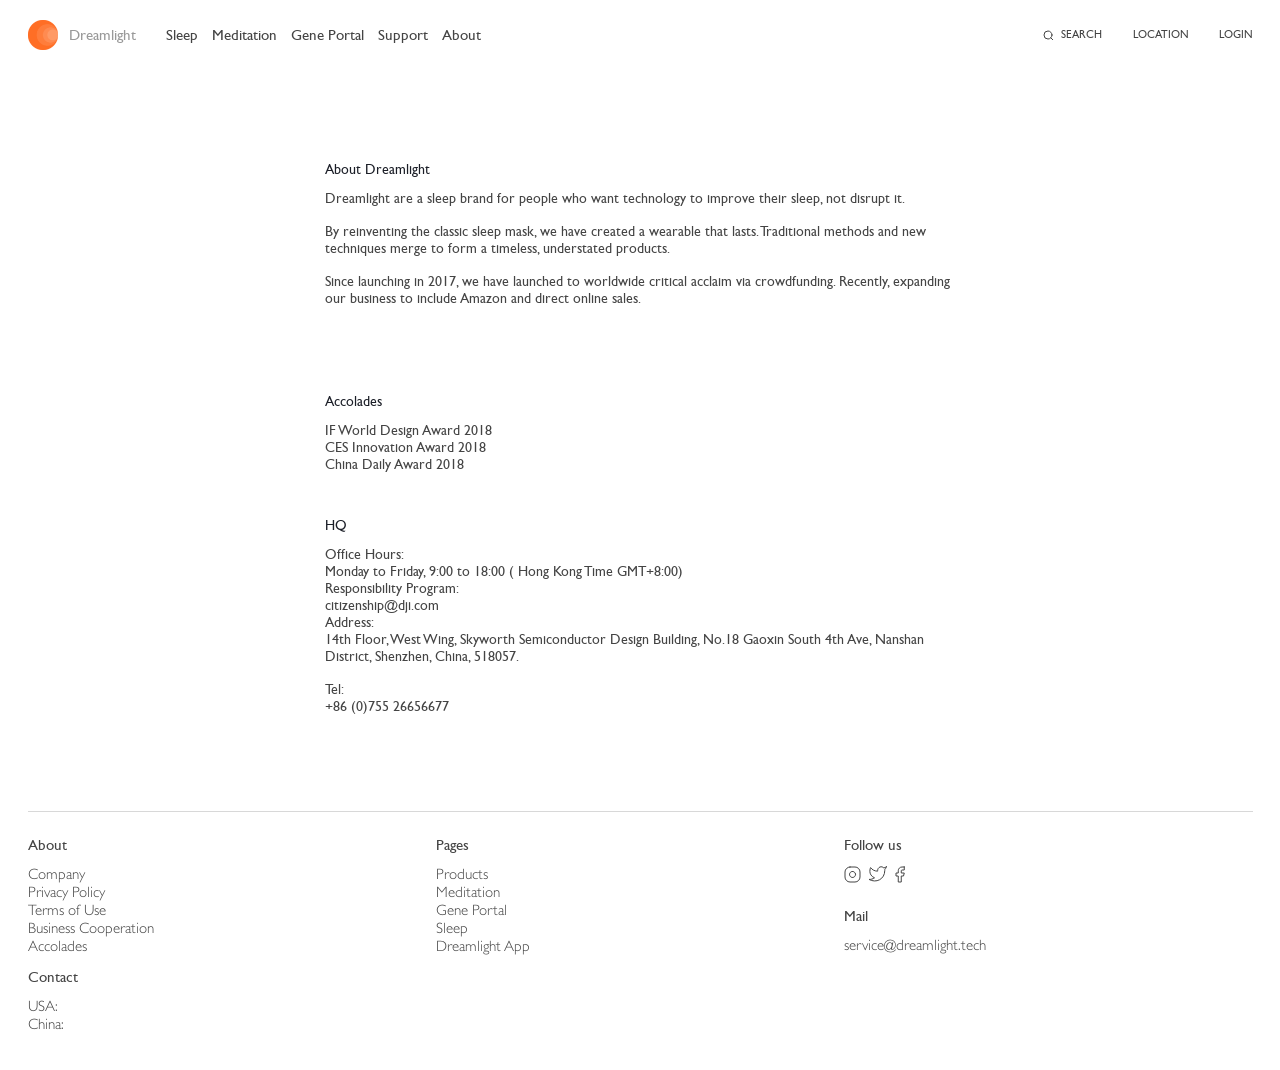
==== commit 8e95c2f1: "Update about.html" ====
--- a/about.html
+++ b/about.html
@@ -149,7 +149,7 @@
 					<div class="footer_links">
 						<h5>Mail</h5>
 						<ul>
-							<li><a href="mailto:support@dreamlight.tech">support@dreamlight.tech</a></li>
+							<li><a href="mailto:service@dreamlight.tech">service@dreamlight.tech</a></li>
 						</ul>
 					</div>
 				</div>
